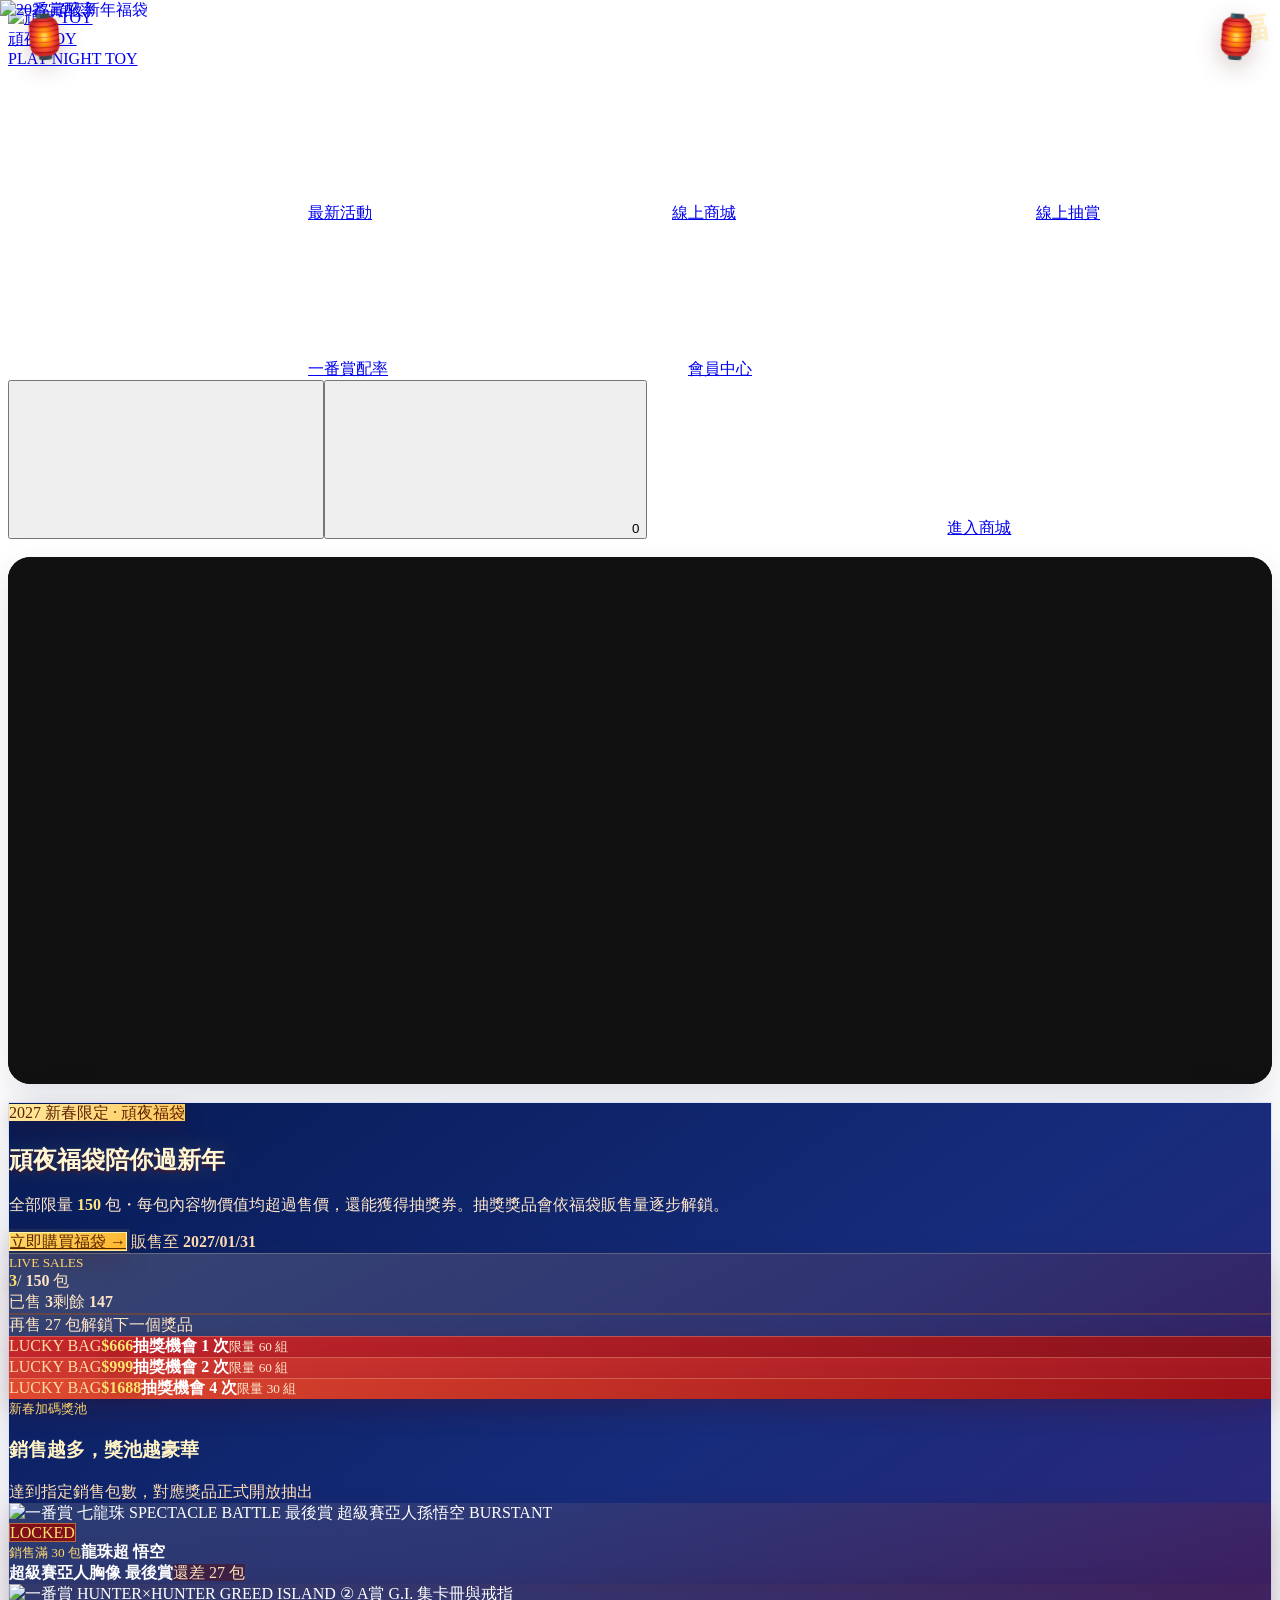
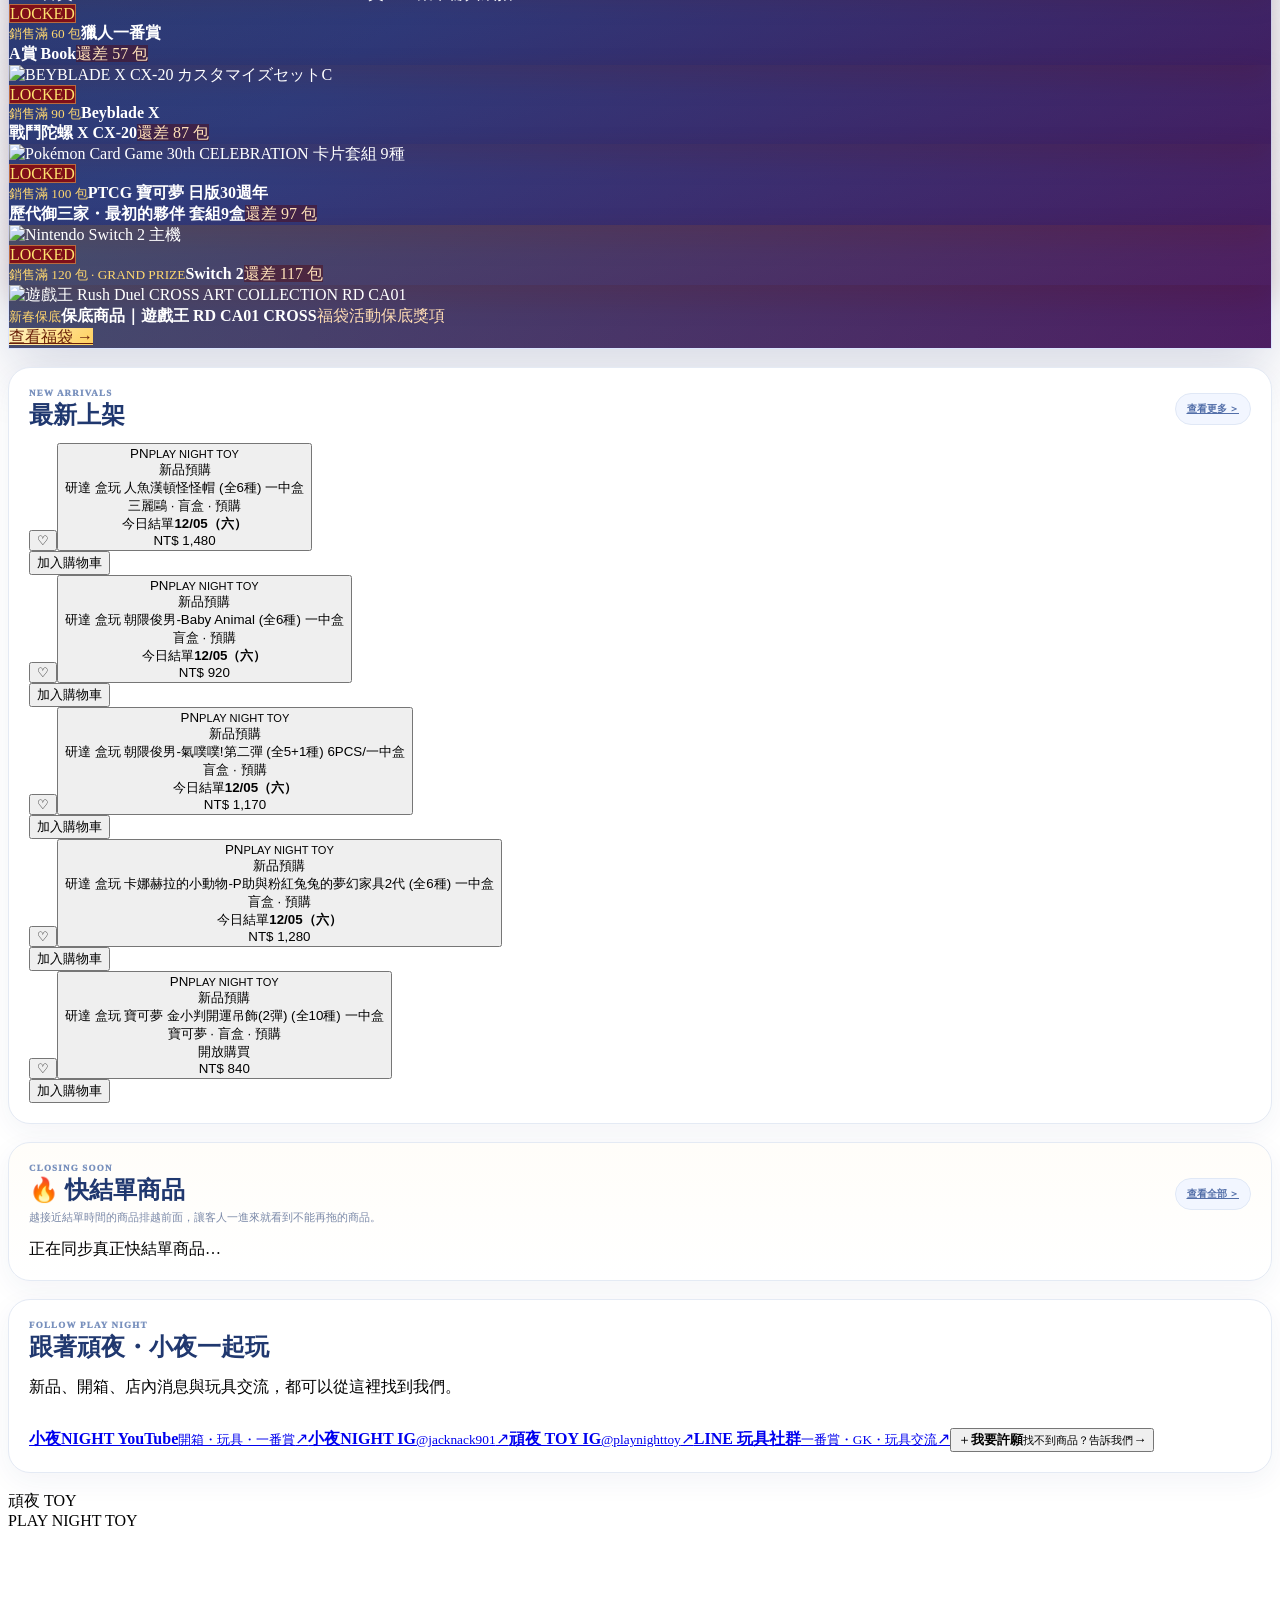
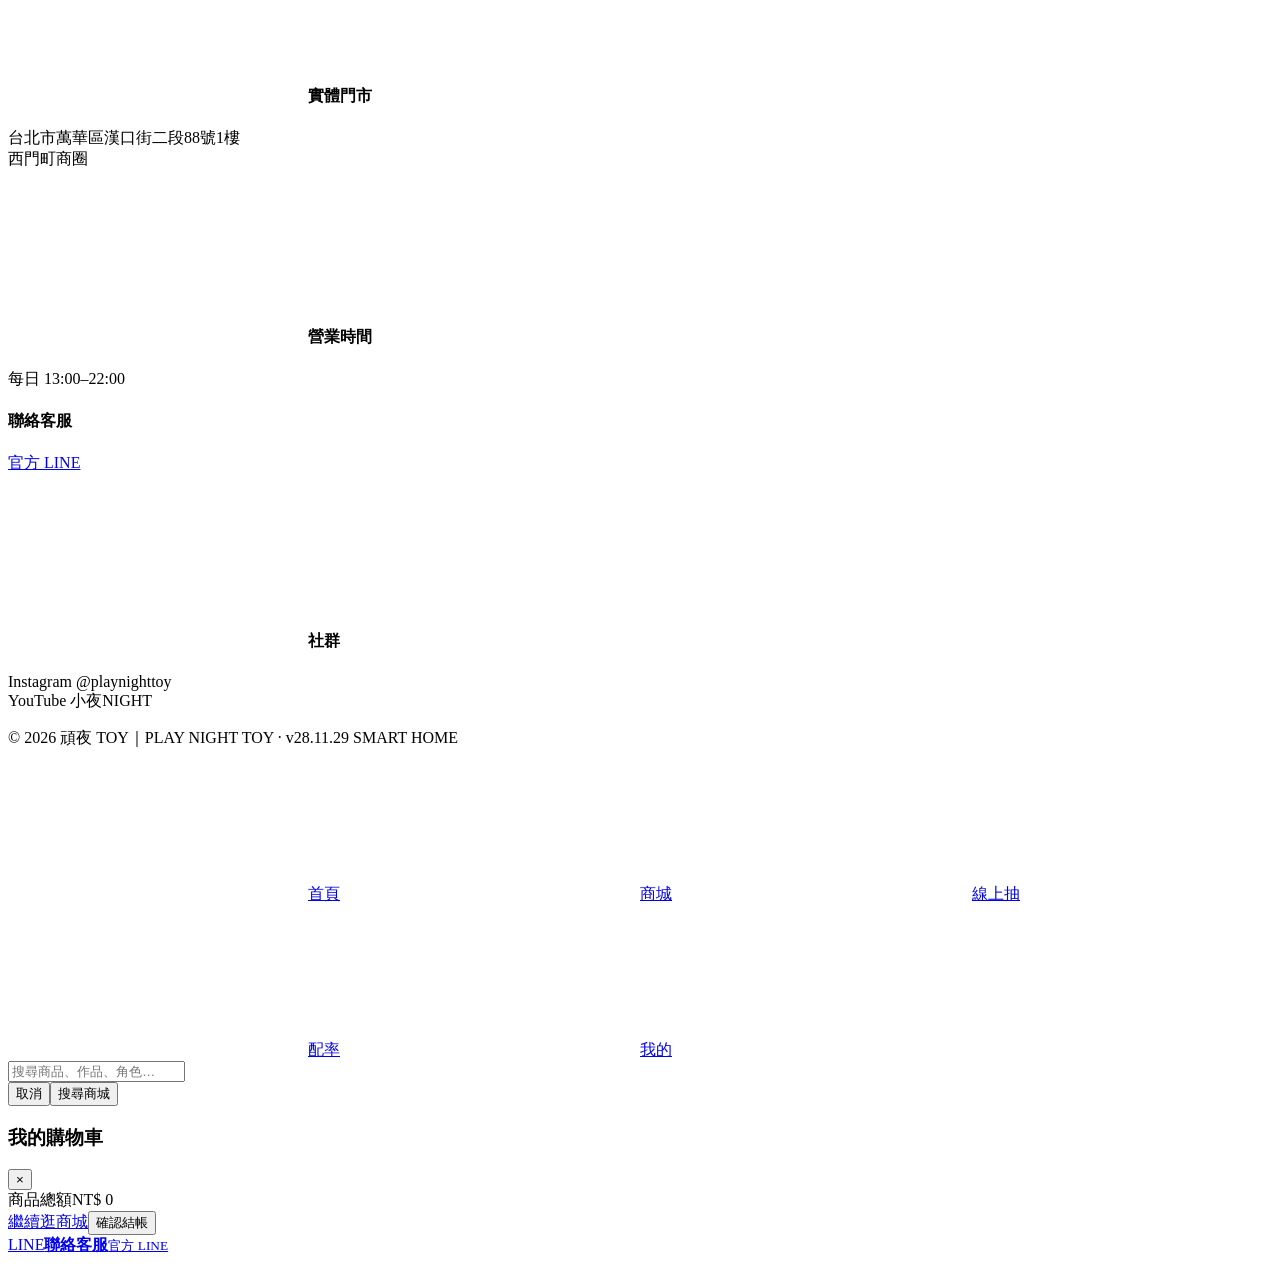
==== index.html @ 1f778ed6 "Bump fixed two-banner homepage runtime" ====
<!doctype html><html lang="zh-Hant"><head><meta charset="utf-8"><meta name="viewport" content="width=device-width,initial-scale=1,viewport-fit=cover"><meta name="theme-color" content="#f7faff"><title>頑夜 TOY｜官方網站</title><link rel="preconnect" href="https://script.google.com"><link rel="dns-prefetch" href="//script.google.com"><link rel="stylesheet" href="./style.css?v=2890"><link rel="stylesheet" href="./ui-v281114.css?v=281114"><link rel="stylesheet" href="./ui-home-group-v281211.css?v=281211"><link rel="stylesheet" href="./ui-group-fix-v281213.css?v=281213"><link rel="preconnect" href="https://drive.google.com" crossorigin><link rel="preconnect" href="https://i.ibb.co" crossorigin><style id="fresh-first-v281222">
body[data-page="home"]:not(.home-fresh-products-ready) #homeProducts,
body[data-page="home"]:not(.home-fresh-kuji-ready) #homeKujiGrid,
body[data-page="shop"]:not(.shop-fresh-ready) #shopGrid,
body[data-page="online"]:not(.online-fresh-ready) #onlineGrid,
body[data-page="online"]:not(.online-fresh-ready) #japanGrid{
  position:relative;min-height:180px!important;overflow:hidden!important;
}
body[data-page="home"]:not(.home-fresh-products-ready) #homeProducts>*,
body[data-page="home"]:not(.home-fresh-kuji-ready) #homeKujiGrid>*,
body[data-page="shop"]:not(.shop-fresh-ready) #shopGrid>*,
body[data-page="online"]:not(.online-fresh-ready) #onlineGrid>*,
body[data-page="online"]:not(.online-fresh-ready) #japanGrid>*{visibility:hidden!important}
body[data-page="home"]:not(.home-fresh-products-ready) #homeProducts::after,
body[data-page="home"]:not(.home-fresh-kuji-ready) #homeKujiGrid::after,
body[data-page="shop"]:not(.shop-fresh-ready) #shopGrid::after,
body[data-page="online"]:not(.online-fresh-ready) #onlineGrid::after,
body[data-page="online"]:not(.online-fresh-ready) #japanGrid::after{
  content:"正在同步最新資料…";position:absolute;inset:0;display:flex;align-items:center;justify-content:center;
  border:1px dashed #d9e2ec;border-radius:16px;background:linear-gradient(110deg,#f8fafc 20%,#eef3f8 40%,#f8fafc 60%);
  background-size:220% 100%;animation:freshPulse281222 1.1s linear infinite;color:#64748b;font-size:13px;font-weight:900;visibility:visible!important
}
@keyframes freshPulse281222{to{background-position:-220% 0}}
</style><style id="home-preview-v281129">

.home-preview-v281129 main>.container{display:flex;flex-direction:column;gap:18px}
.home-preview-v281129 main>.container>section{margin:0!important}
.home-preview-v281129 #homeBannerShell{margin-top:14px!important}
.home-preview-v281129 .home-new-section,
.home-preview-v281129 .home-closing-preview,
.home-preview-v281129 .home-kuji-section,
.home-preview-v281129 .home-group-section,
.home-preview-v281129 .home-events-section,
.home-preview-v281129 .home-picks-section,
.home-preview-v281129 .home-community-section{
  border:1px solid #e4eaf4!important;
  border-radius:22px!important;
  background:#fff!important;
  padding:20px!important;
  box-shadow:0 8px 28px rgba(41,61,105,.055)!important;
  overflow:hidden;
}
.home-preview-v281129 .section-head,
.home-preview-v281129 .home-group-head{
  display:flex!important;align-items:flex-end!important;justify-content:space-between!important;gap:14px!important;
  margin:0 0 14px!important;padding:0!important;
}
.home-preview-v281129 .section-head small,
.home-preview-v281129 .home-group-head small,
.home-preview-v281129 .preview-kicker{
  display:block;font-size:9px!important;letter-spacing:1.2px;font-weight:950;color:#7890bd;margin-bottom:3px
}
.home-preview-v281129 .section-head h2,
.home-preview-v281129 .home-group-head h2,
.home-preview-v281129 .preview-title{
  margin:0!important;font-size:24px!important;line-height:1.18!important;color:#20386f!important;font-weight:1000!important
}
.home-preview-v281129 .section-link,
.home-preview-v281129 .home-group-more{
  flex:0 0 auto;align-self:center;margin:0!important;font-size:10px!important;font-weight:950!important;
  color:#536fa9!important;background:#f2f6ff!important;border:1px solid #e0e8f6!important;border-radius:999px!important;padding:8px 11px!important
}
.preview-section-sub{margin:5px 0 0;color:#7b89a8;font-size:11px}
.home-preview-v281129 .home-closing-preview{background:linear-gradient(180deg,#fffdf9,#fff)!important}
.home-preview-v281129 .home-closing-preview .product-close.today,
.home-preview-v281129 .home-closing-preview .product-close.urgent{background:#fff0ed;color:#c34b3f}

/* 原本左右不一致的三個區塊改成同一種：標題在上、內容在下 */
.home-preview-v281129 .home-kuji-section .two-col,
.home-preview-v281129 .home-events-section .two-col,
.home-preview-v281129 .home-picks-section .two-col{display:block!important}
.home-preview-v281129 .home-kuji-section .side-panel,
.home-preview-v281129 .home-events-section .side-panel,
.home-preview-v281129 .home-picks-section .side-panel{
  min-height:0!important;width:auto!important;padding:0 0 14px!important;margin:0!important;background:transparent!important;border:0!important;border-radius:0!important;box-shadow:none!important
}
.home-preview-v281129 .home-kuji-section .side-panel>div,
.home-preview-v281129 .home-events-section .side-panel>div,
.home-preview-v281129 .home-picks-section .side-panel>div{
  display:flex!important;align-items:center!important;justify-content:space-between!important;gap:12px!important
}
.home-preview-v281129 .home-kuji-section .side-panel h3,
.home-preview-v281129 .home-events-section .side-panel h3,
.home-preview-v281129 .home-picks-section .side-panel h3{
  margin:0!important;font-size:24px!important;color:#20386f!important;font-weight:1000!important
}
.home-preview-v281129 .home-kuji-section .side-panel .btn,
.home-preview-v281129 .home-events-section .side-panel .btn{
  min-height:auto!important;padding:8px 11px!important;border-radius:999px!important;font-size:10px!important
}

/* 格線與卡片高度一致 */
.home-preview-v281129 #homeProducts,
.home-preview-v281129 #homeClosingPreviewGrid{grid-template-columns:repeat(5,minmax(0,1fr))!important;gap:12px!important}
.home-preview-v281129 #homeKujiGrid{grid-template-columns:repeat(2,minmax(0,1fr))!important;gap:12px!important}
.home-preview-v281129 #homeEvents{grid-template-columns:repeat(2,minmax(0,1fr))!important;gap:12px!important}
.home-preview-v281129 #homePicks{grid-template-columns:repeat(3,minmax(0,1fr))!important;gap:12px!important}
.home-preview-v281129 .product-card,
.home-preview-v281129 .draw-card,
.home-preview-v281129 .activity-card,
.home-preview-v281129 .pick-card,
.home-preview-v281129 .group-kuji-card{height:100%}
.home-preview-v281129 .activity-card.featured{grid-column:auto!important;display:block!important}
.home-preview-v281129 .activity-card.featured .activity-media{min-height:0!important;aspect-ratio:16/10!important}


/* 線上抽賞 / 集單抽：同一套首頁卡片版型 */
.home-preview-v281129 #homeKujiGrid,
.home-preview-v281129 #homeGroupGrid{
  display:grid!important;
  grid-template-columns:repeat(2,minmax(0,1fr))!important;
  gap:12px!important;
}
.home-preview-v281129 .home-draw-card,
.home-preview-v281129 .home-group-card{
  display:flex!important;
  flex-direction:column!important;
  height:100%!important;
  overflow:hidden!important;
  border:1px solid #dfe6f3!important;
  border-radius:20px!important;
  background:#fff!important;
  box-shadow:0 7px 20px rgba(52,76,137,.07)!important;
}
.home-preview-v281129 .home-draw-card .draw-card-media,
.home-preview-v281129 .home-group-card .home-group-media{
  position:relative!important;
  aspect-ratio:4/3!important;
  width:100%!important;
  height:auto!important;
  background:#f5f7fc!important;
  display:flex!important;
  align-items:center!important;
  justify-content:center!important;
  padding:12px!important;
  overflow:hidden!important;
}
.home-preview-v281129 .home-draw-card .draw-card-media img,
.home-preview-v281129 .home-group-card .home-group-media img{
  width:100%!important;
  height:100%!important;
  object-fit:contain!important;
  object-position:center center!important;
  margin:auto!important;
}
.home-preview-v281129 .home-draw-card .draw-card-body,
.home-preview-v281129 .home-group-card .home-group-body{
  display:flex!important;
  flex-direction:column!important;
  gap:8px!important;
  padding:15px!important;
  flex:1!important;
}
.home-preview-v281129 .home-draw-card h3,
.home-preview-v281129 .home-group-card h3{
  margin:0!important;
  min-height:46px!important;
  font-size:16px!important;
  line-height:1.4!important;
  color:#1f2937!important;
  display:-webkit-box!important;
  -webkit-line-clamp:2!important;
  -webkit-box-orient:vertical!important;
  overflow:hidden!important;
}
.home-preview-v281129 .home-draw-card .draw-price,
.home-preview-v281129 .home-group-card .home-group-price{
  margin:0!important;
  font-size:20px!important;
  font-weight:1000!important;
  color:#6847a6!important;
}
.home-preview-v281129 .home-draw-card .draw-metrics,
.home-preview-v281129 .home-group-card .home-group-metrics{
  display:grid!important;
  grid-template-columns:repeat(3,1fr)!important;
  gap:7px!important;
}
.home-preview-v281129 .home-draw-card .draw-metrics>div,
.home-preview-v281129 .home-group-card .home-group-metrics>div{
  background:#f7f9fd!important;
  border-radius:12px!important;
  padding:9px!important;
  text-align:center!important;
}
.home-preview-v281129 .home-draw-card .draw-metrics small,
.home-preview-v281129 .home-group-card .home-group-metrics small{
  display:block!important;
  color:#8290ae!important;
  font-size:9px!important;
  font-weight:850!important;
}
.home-preview-v281129 .home-draw-card .draw-metrics strong,
.home-preview-v281129 .home-group-card .home-group-metrics strong{
  display:inline-block!important;
  margin:2px!important;
  font-size:19px!important;
  color:#263f7b!important;
}
.home-preview-v281129 .home-draw-card .draw-progress,
.home-preview-v281129 .home-group-card .home-group-progress{
  height:8px!important;
  border-radius:999px!important;
  background:#ecf1fa!important;
  overflow:hidden!important;
  margin:4px 0!important;
}
.home-preview-v281129 .home-draw-card .draw-progress i,
.home-preview-v281129 .home-group-card .home-group-progress i{
  display:block!important;
  height:100%!important;
  border-radius:inherit!important;
  background:linear-gradient(90deg,#5d82e5,#a089e8)!important;
}
.home-preview-v281129 .home-group-card .home-group-meta{
  min-height:16px!important;
  color:#7b89aa!important;
  font-size:9px!important;
}
.home-preview-v281129 .home-draw-card .draw-cta,
.home-preview-v281129 .home-group-card .home-group-cta{
  display:flex!important;
  align-items:center!important;
  justify-content:center!important;
  width:100%!important;
  min-height:43px!important;
  margin-top:auto!important;
  border:0!important;
  border-radius:11px!important;
  background:#f0f4ff!important;
  color:#304f98!important;
  text-decoration:none!important;
  font-size:11px!important;
  font-weight:1000!important;
}
.home-preview-v281129 .home-group-card .home-group-badge,
.home-preview-v281129 .home-draw-card .draw-status{
  position:absolute!important;
  left:12px!important;
  top:12px!important;
  border-radius:999px!important;
  padding:6px 10px!important;
  font-size:10px!important;
  font-weight:950!important;
}
.home-preview-v281129 .home-group-card .home-group-badge{
  background:#e9f8ef!important;
  color:#278254!important;
}


/* v28.11.29.5｜線上抽賞與集單抽卡片尺寸完全一致 */
.home-preview-v281129 .home-draw-card,
.home-preview-v281129 .home-group-card{
  min-height:560px!important;
  height:560px!important;
}
.home-preview-v281129 .home-draw-card .draw-card-media,
.home-preview-v281129 .home-group-card .home-group-media{
  flex:0 0 250px!important;
  height:250px!important;
  min-height:250px!important;
  max-height:250px!important;
  aspect-ratio:auto!important;
}
.home-preview-v281129 .home-draw-card .draw-card-body,
.home-preview-v281129 .home-group-card .home-group-body{
  flex:1 1 auto!important;
  min-height:310px!important;
  height:310px!important;
  box-sizing:border-box!important;
}
.home-preview-v281129 .home-draw-card h3,
.home-preview-v281129 .home-group-card h3{
  min-height:45px!important;
  max-height:45px!important;
}
.home-preview-v281129 .home-draw-card .draw-price,
.home-preview-v281129 .home-group-card .home-group-price{
  min-height:30px!important;
  display:flex!important;
  align-items:center!important;
}
.home-preview-v281129 .home-draw-card .draw-metrics,
.home-preview-v281129 .home-group-card .home-group-metrics{
  min-height:66px!important;
}
.home-preview-v281129 .home-draw-card .draw-progress,
.home-preview-v281129 .home-group-card .home-group-progress{
  flex:0 0 8px!important;
}
.home-preview-v281129 .home-draw-card .draw-cta,
.home-preview-v281129 .home-group-card .home-group-cta{
  flex:0 0 43px!important;
  min-height:43px!important;
  height:43px!important;
}
@media(max-width:620px){
  .home-preview-v281129 .home-draw-card,
  .home-preview-v281129 .home-group-card{
    min-height:520px!important;
    height:520px!important;
  }
  .home-preview-v281129 .home-draw-card .draw-card-media,
  .home-preview-v281129 .home-group-card .home-group-media{
    flex-basis:220px!important;
    height:220px!important;
    min-height:220px!important;
    max-height:220px!important;
  }
  .home-preview-v281129 .home-draw-card .draw-card-body,
  .home-preview-v281129 .home-group-card .home-group-body{
    min-height:300px!important;
    height:300px!important;
  }
}


/* v28.11.29.6｜手機版首頁預覽完整優化 */
@media(max-width:620px){
  .home-preview-v281129{overflow-x:hidden}
  .home-preview-v281129 main{overflow:hidden}
  .home-preview-v281129 main>.container{
    width:100%!important;
    max-width:none!important;
    padding-left:10px!important;
    padding-right:10px!important;
    box-sizing:border-box!important;
  }
  .home-preview-v281129 #homeBannerShell{
    margin-left:0!important;
    margin-right:0!important;
    border-radius:16px!important;
    overflow:hidden!important;
  }
  .home-preview-v281129 .home-new-section,
  .home-preview-v281129 .home-closing-preview,
  .home-preview-v281129 .home-kuji-section,
  .home-preview-v281129 .home-group-section,
  .home-preview-v281129 .home-community-section{
    width:100%!important;
    margin-left:0!important;
    margin-right:0!important;
    padding:12px!important;
    box-sizing:border-box!important;
    border-radius:16px!important;
  }
  .home-preview-v281129 .section-head{
    gap:8px!important;
    margin-bottom:10px!important;
  }
  .home-preview-v281129 .section-head>div{min-width:0}
  .home-preview-v281129 .section-head h2{
    font-size:19px!important;
    line-height:1.2!important;
  }
  .home-preview-v281129 .preview-section-sub{
    font-size:10px!important;
    line-height:1.45!important;
  }
  .home-preview-v281129 .section-link{
    white-space:nowrap!important;
    padding:7px 9px!important;
    font-size:9px!important;
  }

  /* 商品：手機固定兩欄，避免卡片過寬或文字擠壓 */
  .home-preview-v281129 #homeProducts,
  .home-preview-v281129 #homeClosingPreviewGrid{
    grid-template-columns:repeat(2,minmax(0,1fr))!important;
    gap:8px!important;
  }
  .home-preview-v281129 .product-card{
    min-width:0!important;
    border-radius:14px!important;
  }
  .home-preview-v281129 .product-media{
    aspect-ratio:1/1!important;
    height:auto!important;
    padding:7px!important;
  }
  .home-preview-v281129 .product-body{padding:9px!important}
  .home-preview-v281129 .product-name{
    font-size:11px!important;
    line-height:1.4!important;
    min-height:31px!important;
    -webkit-line-clamp:2!important;
  }
  .home-preview-v281129 .product-meta{font-size:8px!important}
  .home-preview-v281129 .price{font-size:15px!important}
  .home-preview-v281129 .product-close{padding:5px 6px!important}
  .home-preview-v281129 .product-close-label{font-size:8px!important}

  /* 線上抽 / 集單抽：手機完全同尺寸、同結構 */
  .home-preview-v281129 #homeKujiGrid,
  .home-preview-v281129 #homeGroupGrid{
    grid-template-columns:1fr!important;
    gap:10px!important;
  }
  .home-preview-v281129 .home-draw-card,
  .home-preview-v281129 .home-group-card{
    width:100%!important;
    height:auto!important;
    min-height:0!important;
    border-radius:16px!important;
  }
  .home-preview-v281129 .home-draw-card .draw-card-media,
  .home-preview-v281129 .home-group-card .home-group-media{
    flex:0 0 auto!important;
    width:100%!important;
    height:auto!important;
    min-height:0!important;
    max-height:none!important;
    aspect-ratio:16/10!important;
    padding:10px!important;
  }
  .home-preview-v281129 .home-draw-card .draw-card-body,
  .home-preview-v281129 .home-group-card .home-group-body{
    height:auto!important;
    min-height:0!important;
    padding:12px!important;
    gap:7px!important;
  }
  .home-preview-v281129 .home-draw-card h3,
  .home-preview-v281129 .home-group-card h3{
    min-height:39px!important;
    max-height:39px!important;
    font-size:14px!important;
    line-height:1.4!important;
  }
  .home-preview-v281129 .home-draw-card .draw-price,
  .home-preview-v281129 .home-group-card .home-group-price{
    min-height:26px!important;
    font-size:18px!important;
  }
  .home-preview-v281129 .home-draw-card .draw-metrics,
  .home-preview-v281129 .home-group-card .home-group-metrics{
    min-height:58px!important;
    gap:5px!important;
  }
  .home-preview-v281129 .home-draw-card .draw-metrics>div,
  .home-preview-v281129 .home-group-card .home-group-metrics>div{
    padding:7px 4px!important;
  }
  .home-preview-v281129 .home-draw-card .draw-metrics strong,
  .home-preview-v281129 .home-group-card .home-group-metrics strong{
    font-size:16px!important;
  }
  .home-preview-v281129 .home-draw-card .draw-cta,
  .home-preview-v281129 .home-group-card .home-group-cta{
    height:40px!important;
    min-height:40px!important;
    flex-basis:40px!important;
  }

  /* 福袋區避免手機左右切掉 */
  .home-preview-v281129 #fukubukuro2027 .fuku-shell,
  .home-preview-v281129 #fukubukuro2027 .fuku-grid,
  .home-preview-v281129 #fukubukuro2027 .fuku-stage{
    max-width:100%!important;
    width:100%!important;
    box-sizing:border-box!important;
  }

  /* 社群手機單欄，避免按鈕擠成兩排 */
  .home-preview-v281129 .home-community-grid{
    grid-template-columns:1fr!important;
    gap:8px!important;
  }
  .home-preview-v281129 .community-card{
    min-height:64px!important;
    padding:10px 12px!important;
    border-radius:14px!important;
  }
}




/* v28.11.29.9｜線上抽手機卡片直接使用集單抽原生版型 */
@media(max-width:620px){
  .home-preview-v281129 #homeKujiGrid,
  .home-preview-v281129 #homeGroupGrid{
    grid-template-columns:1fr!important;
    gap:9px!important;
  }
  .home-preview-v281129 #homeKujiGrid .home-group-card{width:100%!important}
  .home-preview-v281129 #homeKujiGrid .home-group-badge.online-open{background:#278254!important}
  .home-preview-v281129 #homeKujiGrid .home-group-badge.online-closed{background:#8b6d7b!important}
}


/* v28.11.29.10｜線上抽賞可視卡片直接使用集單抽原生版型 */
.home-preview-v281129 #homeOnlineGroupGrid{
  display:grid!important;
  grid-template-columns:repeat(2,minmax(0,1fr))!important;
  gap:12px!important;
}
@media(max-width:900px){
  .home-preview-v281129 #homeOnlineGroupGrid{grid-template-columns:repeat(2,minmax(0,1fr))!important}
}
@media(max-width:620px){
  .home-preview-v281129 #homeOnlineGroupGrid,
  .home-preview-v281129 #homeGroupGrid{
    grid-template-columns:1fr!important;
    gap:9px!important;
  }
  .home-preview-v281129 #homeOnlineGroupGrid .home-group-card,
  .home-preview-v281129 #homeGroupGrid .home-group-card{
    display:flex!important;
    flex-direction:column!important;
    width:100%!important;
    height:auto!important;
    min-height:0!important;
  }
  .home-preview-v281129 #homeOnlineGroupGrid .home-group-media,
  .home-preview-v281129 #homeGroupGrid .home-group-media{
    aspect-ratio:1/1!important;
    width:100%!important;
    height:auto!important;
    min-height:0!important;
  }
}

/* 福袋保持最上方功能區，但寬度、圓角與其他區一致 */
.home-preview-v281129 #fukubukuro2027{order:initial}
.home-preview-v281129 #fukubukuro2027 .fuku-shell{margin:0!important}

/* 社群也對齊同一內容寬度 */
.home-preview-v281129 .home-community-section .section-head{margin-bottom:14px!important}

@media(max-width:980px){
 .home-preview-v281129 #homeProducts,.home-preview-v281129 #homeClosingPreviewGrid{grid-template-columns:repeat(3,minmax(0,1fr))!important}
 .home-preview-v281129 #homeKujiGrid,.home-preview-v281129 #homeEvents{grid-template-columns:repeat(2,minmax(0,1fr))!important}
}
@media(max-width:620px){
 .home-preview-note{font-size:10px;padding:7px 10px}
 .home-preview-v281129 main>.container{gap:12px}
 .home-preview-v281129 .home-new-section,
 .home-preview-v281129 .home-closing-preview,
 .home-preview-v281129 .home-kuji-section,
 .home-preview-v281129 .home-group-section,
 .home-preview-v281129 .home-events-section,
 .home-preview-v281129 .home-picks-section,
 .home-preview-v281129 .home-community-section{padding:14px!important;border-radius:18px!important}
 .home-preview-v281129 .section-head,.home-preview-v281129 .home-group-head{align-items:center!important}
 .home-preview-v281129 .section-head h2,.home-preview-v281129 .home-group-head h2,.home-preview-v281129 .home-kuji-section .side-panel h3,.home-preview-v281129 .home-events-section .side-panel h3,.home-preview-v281129 .home-picks-section .side-panel h3{font-size:20px!important}
 .home-preview-v281129 #homeProducts,.home-preview-v281129 #homeClosingPreviewGrid{grid-template-columns:repeat(2,minmax(0,1fr))!important;gap:9px!important}
 .home-preview-v281129 #homeKujiGrid,.home-preview-v281129 #homeGroupGrid,.home-preview-v281129 #homeEvents,.home-preview-v281129 #homePicks{grid-template-columns:1fr!important;gap:10px!important}
 .home-preview-v281129 .home-kuji-section .side-panel>div,.home-preview-v281129 .home-events-section .side-panel>div,.home-preview-v281129 .home-picks-section .side-panel>div{align-items:center!important}
}

/* v28.11.29｜恢復福袋原始活動背景 */
.home-preview-v281129 #fukubukuro2027.fuku-event{
  background:linear-gradient(145deg,#071b55 0%,#152c7b 46%,#3f247b 100%)!important;
  border:1px solid #dbe4ff!important;
  box-shadow:0 22px 58px rgba(28,47,105,.18)!important;
  color:#fff!important;
}
</style><style>
/* v28.11.29｜福袋新春紅金版 */
#fukubukuro2027.fuku-event{
  background:
    radial-gradient(circle at 18% 12%,rgba(255,220,120,.22),transparent 24%),
    radial-gradient(circle at 84% 18%,rgba(255,190,90,.18),transparent 22%),
    linear-gradient(135deg,#8f0f18 0%,#b91f24 42%,#7a1023 100%)!important;
  border:1px solid rgba(255,215,115,.72)!important;
  box-shadow:0 24px 64px rgba(120,20,25,.24),inset 0 1px 0 rgba(255,244,205,.18)!important;
  color:#fff8e7!important;
}
#fukubukuro2027.fuku-event:before,
#fukubukuro2027.fuku-event:after{
  position:absolute;z-index:1;pointer-events:none;filter:drop-shadow(0 8px 12px rgba(70,0,0,.22));
}
#fukubukuro2027.fuku-event:before{content:"🏮";left:18px;top:12px;font-size:42px;transform:rotate(-4deg)}
#fukubukuro2027.fuku-event:after{content:"🏮";right:18px;top:12px;font-size:42px;transform:rotate(4deg)}
#fukubukuro2027 .fuku-sky{
  background:
    radial-gradient(circle at 50% -20%,rgba(255,239,174,.22),transparent 42%),
    repeating-radial-gradient(circle at 0 100%,transparent 0 28px,rgba(255,213,104,.07) 29px 31px,transparent 32px 56px),
    linear-gradient(180deg,rgba(255,255,255,.03),rgba(80,0,10,.12))!important;
}
#fukubukuro2027 .fuku-sky:after{
  background-image:radial-gradient(circle,rgba(255,226,137,.72) 0 1px,transparent 1.5px)!important;
  background-size:34px 34px!important;opacity:.28!important;
}
#fukubukuro2027 .fuku-eyebrow{
  color:#5e2200!important;background:linear-gradient(135deg,#ffeaa1,#ffc95c)!important;
  border-color:rgba(255,241,190,.9)!important;box-shadow:0 8px 20px rgba(86,17,0,.2)!important;
}
#fukubukuro2027 .fuku-head h2{color:#fff6d2!important;text-shadow:0 3px 0 rgba(91,14,15,.42),0 0 26px rgba(255,211,90,.2)!important}
#fukubukuro2027 .fuku-head p{color:#ffe7cb!important}
#fukubukuro2027 .fuku-head p b{color:#ffe680!important}
#fukubukuro2027 .fuku-buy-btn{
  background:linear-gradient(135deg,#ffd968,#ffb62e)!important;color:#5a2500!important;
  border:1px solid rgba(255,242,181,.92)!important;box-shadow:0 10px 26px rgba(76,10,0,.22),0 0 0 3px rgba(255,220,110,.08)!important;
}
#fukubukuro2027 .fuku-deadline{color:#ffdcb0!important}
#fukubukuro2027 .fuku-sale-card{
  background:linear-gradient(150deg,rgba(255,245,213,.18),rgba(114,7,17,.2))!important;
  border-color:rgba(255,218,119,.44)!important;
  box-shadow:inset 0 1px 0 rgba(255,244,199,.22),0 14px 30px rgba(88,8,10,.18)!important;
}
#fukubukuro2027 .fuku-sale-card>small,#fukubukuro2027 .fuku-unlock-head small,#fukubukuro2027 .fuku-guarantee small{color:#ffd56d!important}
#fukubukuro2027 .fuku-sale-main strong{color:#ffe16f!important;text-shadow:0 2px 12px rgba(87,15,0,.35)!important}
#fukubukuro2027 .fuku-sale-main span,#fukubukuro2027 .fuku-sale-sub,#fukubukuro2027 .fuku-next{color:#ffe4c2!important}
#fukubukuro2027 .fuku-progress{background:rgba(75,8,11,.5)!important;border:1px solid rgba(255,219,121,.18)!important}
#fukubukuro2027 .fuku-progress i{background:linear-gradient(90deg,#ffe068,#ffbd38,#ff7b3d)!important;box-shadow:0 0 18px rgba(255,199,73,.48)!important}
#fukubukuro2027 .fuku-tier{
  border-color:rgba(255,222,132,.58)!important;box-shadow:inset 0 1px 0 rgba(255,246,205,.24),0 12px 26px rgba(91,8,12,.22)!important;
}
#fukubukuro2027 .fuku-tier.blue{background:linear-gradient(145deg,#c7272d,#8b121c)!important}
#fukubukuro2027 .fuku-tier.purple{background:linear-gradient(145deg,#d43b32,#a31721)!important}
#fukubukuro2027 .fuku-tier.red{background:linear-gradient(145deg,#e04a31,#9d1118)!important}
#fukubukuro2027 .fuku-tier:after{
  content:"福";position:absolute;right:12px;top:9px;font-size:30px;font-weight:1000;color:rgba(255,224,128,.17);font-family:serif;transform:rotate(-8deg)
}
#fukubukuro2027 .fuku-tier span{color:#ffdca0!important}
#fukubukuro2027 .fuku-tier strong{color:#ffe36f!important;text-shadow:0 2px 10px rgba(78,10,0,.28)!important}
#fukubukuro2027 .fuku-tier small{color:#ffe8cc!important}
#fukubukuro2027 .fuku-unlock-head h3{color:#fff2c4!important}
#fukubukuro2027 .fuku-unlock-head>span{color:#ffdcb4!important}
#fukubukuro2027 .fuku-prize-card{
  border-color:rgba(255,215,111,.42)!important;background:linear-gradient(165deg,rgba(255,241,195,.12),rgba(105,7,16,.24))!important;
  box-shadow:0 12px 30px rgba(76,7,10,.2)!important;
}
#fukubukuro2027 .fuku-prize-card.grand{background:linear-gradient(160deg,rgba(255,204,67,.22),rgba(127,13,20,.25))!important}
#fukubukuro2027 .fuku-door{background:linear-gradient(155deg,#b01824,#6f0d20)!important;border-color:rgba(255,222,119,.55)!important}
#fukubukuro2027 .fuku-door-label{background:#7f0f18!important;color:#ffe26f!important;border:1px solid rgba(255,219,112,.45)!important}
#fukubukuro2027 .fuku-prize-copy small{color:#ffd86f!important}
#fukubukuro2027 .fuku-prize-copy span{background:rgba(82,8,14,.45)!important;color:#ffe1b9!important}
#fukubukuro2027 .fuku-guarantee{
  border-color:rgba(255,219,105,.5)!important;background:linear-gradient(100deg,rgba(255,198,56,.2),rgba(121,12,20,.24))!important;
}
#fukubukuro2027 .fuku-guarantee span{color:#ffdcb3!important}
#fukubukuro2027 .fuku-guarantee>a{background:linear-gradient(135deg,#fff3c1,#ffd05f)!important;color:#69200a!important}
@media(max-width:680px){
  #fukubukuro2027.fuku-event:before,#fukubukuro2027.fuku-event:after{font-size:30px;top:8px}
  #fukubukuro2027.fuku-event:before{left:8px}#fukubukuro2027.fuku-event:after{right:8px}
}
</style>
<style id="home-banner-final-v281129">
/* 首頁廣告最終版：1920x800 原圖直接全幅顯示 */
body[data-page="home"] #homeBannerShell{
  width:min(100%,1200px)!important;
  margin:18px auto 0!important;
  padding:0!important;
  border-radius:24px!important;
  overflow:hidden!important;
  background:#111827!important;
  box-shadow:0 16px 42px rgba(31,43,78,.14)!important;
}
body[data-page="home"] #homeBannerShell .home-banner-viewport,
body[data-page="home"] #homeBannerShell .home-banner-track{
  width:100%!important;
  height:auto!important;
  min-height:0!important;
  aspect-ratio:12/5!important;
  border-radius:24px!important;
  overflow:hidden!important;
  background:#111827!important;
  box-shadow:none!important;
}
body[data-page="home"] #homeBannerShell .home-banner-slide{
  position:absolute!important;
  inset:0!important;
  width:100%!important;
  height:100%!important;
  padding:0!important;
  margin:0!important;
  display:block!important;
  overflow:hidden!important;
}
body[data-page="home"] #homeBannerShell .home-banner-backdrop,
body[data-page="home"] #homeBannerShell .home-banner-shade,
body[data-page="home"] #homeBannerShell .home-banner-copy,
body[data-page="home"] #homeBannerShell .home-banner-art:before{
  display:none!important;
}
body[data-page="home"] #homeBannerShell .home-banner-art,
body[data-page="home"] #homeBannerShell .home-banner-art picture{
  position:absolute!important;
  inset:0!important;
  width:100%!important;
  height:100%!important;
  padding:0!important;
  margin:0!important;
  display:block!important;
}
body[data-page="home"] #homeBannerShell .home-banner-art img{
  display:block!important;
  width:100%!important;
  height:100%!important;
  max-width:none!important;
  max-height:none!important;
  object-fit:cover!important;
  object-position:center center!important;
  border-radius:0!important;
  filter:contrast(1.055) saturate(1.02)!important;
  image-rendering:-webkit-optimize-contrast;
  transform:none!important;
}
body[data-page="home"] #homeBannerShell .home-banner-arrow,
body[data-page="home"] #homeBannerShell .home-banner-dots,
body[data-page="home"] #homeBannerShell .home-banner-progress{
  display:none!important;
}
@media(max-width:820px){
  body[data-page="home"] #homeBannerShell{
    width:100%!important;
    margin-top:8px!important;
    border-radius:16px!important;
  }
  body[data-page="home"] #homeBannerShell .home-banner-viewport,
  body[data-page="home"] #homeBannerShell .home-banner-track{
    aspect-ratio:12/5!important;
    border-radius:16px!important;
  }
  body[data-page="home"] #homeBannerShell .home-banner-art img{
    object-fit:cover!important;
    object-position:center center!important;
  }
}
</style>
<style id="home-closing-mobile-limit-v281129">
@media(max-width:620px){
  body[data-page="home"] #homeClosingPreviewGrid .product-card:nth-child(n+5){
    display:none!important;
  }
}
</style>

<style id="home-banner-crisp-v281129">
/* 廣告輪播只顯示原圖：不模糊、不濾鏡、不變形、不二次縮圖 */
body[data-page="home"] #homeBannerShell{
  width:min(100%,1920px)!important;
  margin:18px auto 0!important;
  padding:0!important;
  border-radius:22px!important;
  overflow:hidden!important;
  background:#111!important;
  box-shadow:0 14px 34px rgba(31,43,78,.12)!important;
}
body[data-page="home"] #homeBannerShell .home-banner-viewport,
body[data-page="home"] #homeBannerShell .home-banner-track{
  width:100%!important;
  height:auto!important;
  min-height:0!important;
  aspect-ratio:12/5!important;
  border-radius:22px!important;
  overflow:hidden!important;
  background:#111!important;
  box-shadow:none!important;
}
body[data-page="home"] #homeBannerShell .home-banner-backdrop,
body[data-page="home"] #homeBannerShell .home-banner-shade,
body[data-page="home"] #homeBannerShell .home-banner-copy,
body[data-page="home"] #homeBannerShell .home-banner-art:before{
  display:none!important;
}
body[data-page="home"] #homeBannerShell .home-banner-art,
body[data-page="home"] #homeBannerShell .home-banner-art picture{
  position:absolute!important;
  inset:0!important;
  display:block!important;
  width:100%!important;
  height:100%!important;
  padding:0!important;
  margin:0!important;
}
body[data-page="home"] #homeBannerShell .home-banner-art img{
  display:block!important;
  width:100%!important;
  height:100%!important;
  max-width:none!important;
  max-height:none!important;
  object-fit:contain!important;
  object-position:center center!important;
  filter:none!important;
  transform:none!important;
  image-rendering:auto!important;
  border-radius:0!important;
}
body[data-page="home"] #homeBannerShell .home-banner-arrow,
body[data-page="home"] #homeBannerShell .home-banner-dots,
body[data-page="home"] #homeBannerShell .home-banner-progress{
  display:none!important;
}
@media(max-width:820px){
  body[data-page="home"] #homeBannerShell{width:100%!important;margin-top:8px!important;border-radius:15px!important}
  body[data-page="home"] #homeBannerShell .home-banner-viewport,
  body[data-page="home"] #homeBannerShell .home-banner-track{aspect-ratio:12/5!important;border-radius:15px!important}
}
</style></head><body data-page="home" class="home-preview-v281129"><header class="site-header"><div class="container inner"><a class="brand" href="./index.html"><img src="./assets/logo.png" class="logo-box" alt="頑夜 TOY"><div><div class="name">頑夜 TOY</div><div class="sub">PLAY NIGHT TOY</div></div></a><nav class="nav"><a class="" href="./activities.html"><svg class="ui-icon" aria-hidden="true"><use href="./assets/ui-icons.svg#event"></use></svg><span>最新活動</span></a><a class="" href="./shop.html"><svg class="ui-icon" aria-hidden="true"><use href="./assets/ui-icons.svg#shop"></use></svg><span>線上商城</span></a><a class="" href="./online.html"><svg class="ui-icon" aria-hidden="true"><use href="./assets/ui-icons.svg#draw"></use></svg><span>線上抽賞</span></a><a class="" href="./kuji.html"><svg class="ui-icon" aria-hidden="true"><use href="./assets/ui-icons.svg#rate"></use></svg><span>一番賞配率</span></a><a class="" href="./member.html"><svg class="ui-icon" aria-hidden="true"><use href="./assets/ui-icons.svg#user"></use></svg><span>會員中心</span></a></nav><div class="head-actions"><button class="icon-btn" data-open-search aria-label="搜尋"><svg class="ui-icon" aria-hidden="true"><use href="./assets/ui-icons.svg#search"></use></svg></button><button class="icon-btn" data-open-cart aria-label="購物車"><svg class="ui-icon" aria-hidden="true"><use href="./assets/ui-icons.svg#cart"></use></svg><span class="count-badge hidden" data-cart-count>0</span></button><a class="store-btn" href="./shop.html"><svg class="ui-icon" aria-hidden="true"><use href="./assets/ui-icons.svg#shop"></use></svg>進入商城</a></div></div></header><main><div class="container"><section id="homeBannerShell" class="home-banner-shell" aria-label="頑夜 TOY 活動與廣告輪播"><div class="home-banner-viewport"><div id="homeBannerTrack" class="home-banner-track"><article class="home-banner-slide is-pinned-announcement is-active" data-home-banner-slide="0" aria-hidden="false"><div class="home-banner-backdrop"><img loading="lazy" fetchpriority="low" src="https://r2.uploads.tw/2026/11/X9fPh2G6eN.webp" alt="" loading="eager" decoding="async"></div><div class="home-banner-shade"></div><div class="home-banner-copy"><span class="home-banner-kicker">公告</span><h1>2027 頑夜新年福袋</h1><p>2027 頑夜福袋陪你過新年・限量福袋現正開放</p><a class="home-banner-cta" href="https://myship.7-11.com.tw/general/detail/GM2611240143431" target="_blank" rel="noopener noreferrer">立即查看 <span>→</span></a></div><a class="home-banner-art" href="https://myship.7-11.com.tw/general/detail/GM2611240143431" target="_blank" rel="noopener noreferrer" aria-label="2027 頑夜新年福袋"><picture><source media="(max-width:620px)" srcset="https://r2.uploads.tw/2026/11/X9fPh2G6eN.webp"><img src="https://r2.uploads.tw/2026/11/X9fPh2G6eN.webp" alt="2027 頑夜新年福袋" loading="eager" decoding="async"></picture></a></article></div><button id="homeBannerPrev" class="home-banner-arrow prev" type="button" data-banner-prev aria-label="上一張">‹</button><button id="homeBannerNext" class="home-banner-arrow next" type="button" data-banner-next aria-label="下一張">›</button><div id="homeBannerDots" class="home-banner-dots hidden"></div><div id="homeBannerProgress" class="home-banner-progress"><i></i></div></div><script id="homeBannerBoot" type="application/json">{"items":[{"sort":1,"type":"公告","title":"2027 頑夜新年福袋","subtitle":"2027 頑夜福袋陪你過新年・限量福袋現正開放","buttonText":"立即查看","buttonUrl":"https://myship.7-11.com.tw/general/detail/GM2611240143431","desktopImage":"https://r2.uploads.tw/2026/11/X9fPh2G6eN.webp","mobileImage":"https://r2.uploads.tw/2026/11/X9fPh2G6eN.webp"},{"sort":2,"type":"一番賞","title":"一番賞配率","subtitle":"查看目前一番賞配率與最新套組","buttonText":"查看配率","buttonUrl":"./kuji.html","desktopImage":"https://i.meee.com.tw/08MmNBA.png","mobileImage":"https://i.meee.com.tw/08MmNBA.png"}]}</script></section>
<section id="fukubukuro2027" class="section fuku-event" data-total="150" data-sold="3" data-end="2027-01-31" data-url="https://myship.7-11.com.tw/general/detail/GM2611240143431" aria-labelledby="fukuTitle">
  <div class="fuku-sky"></div>
  <div class="fuku-head">
    <div class="fuku-head-copy">
      <span class="fuku-eyebrow">2027 新春限定 · 頑夜福袋</span>
      <h2 id="fukuTitle">頑夜福袋陪你過新年</h2>
      <p>全部限量 <b data-fuku-total>150</b> 包・每包內容物價值均超過售價，還能獲得抽獎券。抽獎獎品會依福袋販售量逐步解鎖。</p>
      <div class="fuku-actions">
        <a class="fuku-buy-btn" data-fuku-buy href="https://myship.7-11.com.tw/general/detail/GM2611240143431" target="_blank" rel="noopener noreferrer">立即購買福袋 <span>→</span></a>
        <span class="fuku-deadline">販售至 <b data-fuku-end>2027/01/31</b></span>
      </div>
    </div>
    <div class="fuku-sale-card">
      <small>LIVE SALES</small>
      <div class="fuku-sale-main"><strong data-fuku-sold>3</strong><span>/ <b data-fuku-total>150</b> 包</span></div>
      <div class="fuku-sale-sub"><span>已售 <b data-fuku-sold>3</b></span><span>剩餘 <b data-fuku-left>147</b></span></div>
      <div class="fuku-progress" data-fuku-progress role="progressbar" aria-label="福袋販售進度" aria-valuemin="0" aria-valuenow="3" aria-valuemax="150"><i></i></div>
      <div class="fuku-next" data-fuku-next>再售 27 包解鎖下一個獎品</div>
    </div>
  </div>

  <div class="fuku-tier-grid" aria-label="福袋方案">
    <article class="fuku-tier blue"><span>LUCKY BAG</span><strong>$666</strong><b>抽獎機會 1 次</b><small>限量 60 組</small></article>
    <article class="fuku-tier purple"><span>LUCKY BAG</span><strong>$999</strong><b>抽獎機會 2 次</b><small>限量 60 組</small></article>
    <article class="fuku-tier red"><span>LUCKY BAG</span><strong>$1688</strong><b>抽獎機會 4 次</b><small>限量 30 組</small></article>
  </div>

  <div class="fuku-unlock-head">
    <div><small>新春加碼獎池</small><h3>銷售越多，獎池越豪華</h3></div>
    <span>達到指定銷售包數，對應獎品正式開放抽出</span>
  </div>

  <div class="fuku-milestones">
    <article class="fuku-prize-card is-locked" data-fuku-milestone="30">
      <div class="fuku-prize-stage">
        <div class="fuku-art" data-fuku-art="goku"></div>
        <i class="fuku-door left"></i><i class="fuku-door right"></i>
        <span class="fuku-door-label" data-fuku-door-label>LOCKED</span>
      </div>
      <div class="fuku-prize-copy"><small>銷售滿 30 包</small><b>龍珠超 悟空<br>超級賽亞人胸像 最後賞</b><span data-fuku-state>還差 27 包</span></div>
    </article>
    <article class="fuku-prize-card is-locked" data-fuku-milestone="60">
      <div class="fuku-prize-stage">
        <div class="fuku-art" data-fuku-art="hunter"></div>
        <i class="fuku-door left"></i><i class="fuku-door right"></i>
        <span class="fuku-door-label" data-fuku-door-label>LOCKED</span>
      </div>
      <div class="fuku-prize-copy"><small>銷售滿 60 包</small><b>獵人一番賞<br>A賞 Book</b><span data-fuku-state>還差 57 包</span></div>
    </article>
    <article class="fuku-prize-card is-locked" data-fuku-milestone="90">
      <div class="fuku-prize-stage">
        <div class="fuku-art" data-fuku-art="beyblade"></div>
        <i class="fuku-door left"></i><i class="fuku-door right"></i>
        <span class="fuku-door-label" data-fuku-door-label>LOCKED</span>
      </div>
      <div class="fuku-prize-copy"><small>銷售滿 90 包</small><b>Beyblade X<br>戰鬥陀螺 X CX-20</b><span data-fuku-state>還差 87 包</span></div>
    </article>
    <article class="fuku-prize-card is-locked" data-fuku-milestone="100">
      <div class="fuku-prize-stage">
        <div class="fuku-art" data-fuku-art="pokemon"></div>
        <i class="fuku-door left"></i><i class="fuku-door right"></i>
        <span class="fuku-door-label" data-fuku-door-label>LOCKED</span>
      </div>
      <div class="fuku-prize-copy"><small>銷售滿 100 包</small><b>PTCG 寶可夢 日版30週年<br>歷代御三家・最初的夥伴 套組9盒</b><span data-fuku-state>還差 97 包</span></div>
    </article>
    <article class="fuku-prize-card grand is-locked" data-fuku-milestone="120">
      <div class="fuku-prize-stage">
        <div class="fuku-art" data-fuku-art="switch2"></div>
        <i class="fuku-door left"></i><i class="fuku-door right"></i>
        <span class="fuku-door-label" data-fuku-door-label>LOCKED</span>
      </div>
      <div class="fuku-prize-copy"><small>銷售滿 120 包 · GRAND PRIZE</small><b>Switch 2</b><span data-fuku-state>還差 117 包</span></div>
    </article>
  </div>

  <div class="fuku-guarantee">
    <div class="fuku-guarantee-art" data-fuku-art="yugioh"></div>
    <div><small>新春保底</small><b>保底商品｜遊戲王 RD CA01 CROSS</b><span>福袋活動保底獎項</span></div>
    <a data-fuku-buy href="https://myship.7-11.com.tw/general/detail/GM2611240143431" target="_blank" rel="noopener noreferrer">查看福袋 →</a>
  </div>
</section>
<section class="section home-new-section"><div class="section-head"><div><small>NEW ARRIVALS</small><h2> 最新上架</h2></div><a class="section-link" href="./shop.html">查看更多 ＞</a></div><div id="homeProducts" class="product-grid"><article class="product-card " data-product-id="SHOP-C284D9A7678C"><button class="fav-btn" data-fav="SHOP-C284D9A7678C" aria-label="收藏">♡</button><button class="product-open" type="button" data-product-open="SHOP-C284D9A7678C"><div class="product-media"><img loading="eager" fetchpriority="high" decoding="async" width="620" height="620" src="https://drive.google.com/thumbnail?id=1PuXXjsfALkdvydoozK1FW2vdq8QHZdGM&amp;sz=w640" alt="研達 盒玩 人魚漢頓怪怪帽 (全6種) 一中盒" onerror="this.hidden=true;this.nextElementSibling.hidden=false"><div class="media-placeholder" hidden><span class="media-placeholder-mark">PN</span><small>PLAY NIGHT TOY</small></div><span class="pill pink">新品預購</span></div><div class="product-body"><div class="product-name">研達 盒玩 人魚漢頓怪怪帽 (全6種) 一中盒</div><div class="product-meta">三麗鷗 · 盲盒 · 預購</div><div class="product-close soon"><span class="product-close-label">剩 10 天</span><strong>12/05</strong></div><div class="price">NT$ 1,480</div></div></button><div class="product-card-actions"><button class="card-cart-btn" type="button" data-cart="SHOP-C284D9A7678C">加入購物車</button></div></article><article class="product-card " data-product-id="SHOP-CC7DEEC67F5A"><button class="fav-btn" data-fav="SHOP-CC7DEEC67F5A" aria-label="收藏">♡</button><button class="product-open" type="button" data-product-open="SHOP-CC7DEEC67F5A"><div class="product-media"><img loading="eager" fetchpriority="high" decoding="async" width="620" height="620" src="https://drive.google.com/thumbnail?id=1imkui1DdEsK-wR0O8j1OM0Kfjt8_1FOE&amp;sz=w640" alt="研達 盒玩 朝隈俊男-Baby Animal (全6種) 一中盒" onerror="this.hidden=true;this.nextElementSibling.hidden=false"><div class="media-placeholder" hidden><span class="media-placeholder-mark">PN</span><small>PLAY NIGHT TOY</small></div><span class="pill pink">新品預購</span></div><div class="product-body"><div class="product-name">研達 盒玩 朝隈俊男-Baby Animal (全6種) 一中盒</div><div class="product-meta">盲盒 · 預購</div><div class="product-close soon"><span class="product-close-label">剩 10 天</span><strong>12/05</strong></div><div class="price">NT$ 920</div></div></button><div class="product-card-actions"><button class="card-cart-btn" type="button" data-cart="SHOP-CC7DEEC67F5A">加入購物車</button></div></article><article class="product-card " data-product-id="SHOP-78A0BD806A64"><button class="fav-btn" data-fav="SHOP-78A0BD806A64" aria-label="收藏">♡</button><button class="product-open" type="button" data-product-open="SHOP-78A0BD806A64"><div class="product-media"><img loading="lazy" fetchpriority="low" decoding="async" width="620" height="620" src="https://drive.google.com/thumbnail?id=1HvoLKyVu8-zWqoTYaooBpMtf289osdLo&amp;sz=w640" alt="研達 盒玩 朝隈俊男-氣噗噗!第二彈 (全5+1種) 6PCS/一中盒" onerror="this.hidden=true;this.nextElementSibling.hidden=false"><div class="media-placeholder" hidden><span class="media-placeholder-mark">PN</span><small>PLAY NIGHT TOY</small></div><span class="pill pink">新品預購</span></div><div class="product-body"><div class="product-name">研達 盒玩 朝隈俊男-氣噗噗!第二彈 (全5+1種) 6PCS/一中盒</div><div class="product-meta">盲盒 · 預購</div><div class="product-close soon"><span class="product-close-label">剩 10 天</span><strong>12/05</strong></div><div class="price">NT$ 1,170</div></div></button><div class="product-card-actions"><button class="card-cart-btn" type="button" data-cart="SHOP-78A0BD806A64">加入購物車</button></div></article><article class="product-card " data-product-id="SHOP-A505473348F9"><button class="fav-btn" data-fav="SHOP-A505473348F9" aria-label="收藏">♡</button><button class="product-open" type="button" data-product-open="SHOP-A505473348F9"><div class="product-media"><img loading="lazy" fetchpriority="low" decoding="async" width="620" height="620" src="https://drive.google.com/thumbnail?id=1ZApTEVDLkLZCIsOpJghqP6BWO0Wxpbjq&amp;sz=w640" alt="研達 盒玩 卡娜赫拉的小動物-P助與粉紅兔兔的夢幻家具2代 (全6種) 一中盒" onerror="this.hidden=true;this.nextElementSibling.hidden=false"><div class="media-placeholder" hidden><span class="media-placeholder-mark">PN</span><small>PLAY NIGHT TOY</small></div><span class="pill pink">新品預購</span></div><div class="product-body"><div class="product-name">研達 盒玩 卡娜赫拉的小動物-P助與粉紅兔兔的夢幻家具2代 (全6種) 一中盒</div><div class="product-meta">盲盒 · 預購</div><div class="product-close soon"><span class="product-close-label">剩 10 天</span><strong>12/05</strong></div><div class="price">NT$ 1,280</div></div></button><div class="product-card-actions"><button class="card-cart-btn" type="button" data-cart="SHOP-A505473348F9">加入購物車</button></div></article><article class="product-card " data-product-id="SHOP-8024EAD00AC9"><button class="fav-btn" data-fav="SHOP-8024EAD00AC9" aria-label="收藏">♡</button><button class="product-open" type="button" data-product-open="SHOP-8024EAD00AC9"><div class="product-media"><img loading="lazy" fetchpriority="low" decoding="async" width="620" height="620" src="https://drive.google.com/thumbnail?id=133WAPnI9cFPZGWYYIcAVnk0JKEniTZru&amp;sz=w640" alt="研達 盒玩 寶可夢 金小判開運吊飾(2彈) (全10種) 一中盒" onerror="this.hidden=true;this.nextElementSibling.hidden=false"><div class="media-placeholder" hidden><span class="media-placeholder-mark">PN</span><small>PLAY NIGHT TOY</small></div><span class="pill pink">新品預購</span></div><div class="product-body"><div class="product-name">研達 盒玩 寶可夢 金小判開運吊飾(2彈) (全10種) 一中盒</div><div class="product-meta">寶可夢 · 盲盒 · 預購</div><div class="product-close open"><span class="product-close-label">開放購買</span></div><div class="price">NT$ 840</div></div></button><div class="product-card-actions"><button class="card-cart-btn" type="button" data-cart="SHOP-8024EAD00AC9">加入購物車</button></div></article></div><script id="homeShopBootData" type="application/json">{"version":"28.11.9","generatedAt":"2026-11-25T21:20:00+08:00","items":[{"id":"SHOP-C284D9A7678C","productId":"SHOP-C284D9A7678C","name":"研達 盒玩 人魚漢頓怪怪帽 (全6種) 一中盒","price":1480,"imageUrl":"https://drive.google.com/thumbnail?id=1PuXXjsfALkdvydoozK1FW2vdq8QHZdGM&sz=w720","category":"盲盒","type":"預購","closeDate":"2026-12-05","tags":"新品預購","note":"","status":"上架中","availableStock":null,"isNew":true,"sort":0,"isLongTerm":false,"isClosed":false,"ip":"三麗鷗","createdAt":"2026-11-25","updatedAt":"2026-11-25","rowOrder":1689},{"id":"SHOP-CC7DEEC67F5A","productId":"SHOP-CC7DEEC67F5A","name":"研達 盒玩 朝隈俊男-Baby Animal (全6種) 一中盒","price":920,"imageUrl":"https://drive.google.com/thumbnail?id=1imkui1DdEsK-wR0O8j1OM0Kfjt8_1FOE&sz=w720","category":"盲盒","type":"預購","closeDate":"2026-12-05","tags":"新品預購","note":"","status":"上架中","availableStock":null,"isNew":true,"sort":0,"isLongTerm":false,"isClosed":false,"ip":"","createdAt":"2026-11-25","updatedAt":"2026-11-25","rowOrder":1688},{"id":"SHOP-78A0BD806A64","productId":"SHOP-78A0BD806A64","name":"研達 盒玩 朝隈俊男-氣噗噗!第二彈 (全5+1種) 6PCS/一中盒","price":1170,"imageUrl":"https://drive.google.com/thumbnail?id=1HvoLKyVu8-zWqoTYaooBpMtf289osdLo&sz=w720","category":"盲盒","type":"預購","closeDate":"2026-12-05","tags":"新品預購","note":"","status":"上架中","availableStock":null,"isNew":true,"sort":0,"isLongTerm":false,"isClosed":false,"ip":"","createdAt":"2026-11-25","updatedAt":"2026-11-25","rowOrder":1687},{"id":"SHOP-A505473348F9","productId":"SHOP-A505473348F9","name":"研達 盒玩 卡娜赫拉的小動物-P助與粉紅兔兔的夢幻家具2代 (全6種) 一中盒","price":1280,"imageUrl":"https://drive.google.com/thumbnail?id=1ZApTEVDLkLZCIsOpJghqP6BWO0Wxpbjq&sz=w720","category":"盲盒","type":"預購","closeDate":"2026-12-05","tags":"新品預購","note":"","status":"上架中","availableStock":null,"isNew":true,"sort":0,"isLongTerm":false,"isClosed":false,"ip":"","createdAt":"2026-11-25","updatedAt":"2026-11-25","rowOrder":1686},{"id":"SHOP-8024EAD00AC9","productId":"SHOP-8024EAD00AC9","name":"研達 盒玩 寶可夢 金小判開運吊飾(2彈) (全10種) 一中盒","price":840,"imageUrl":"https://drive.google.com/thumbnail?id=133WAPnI9cFPZGWYYIcAVnk0JKEniTZru&sz=w720","category":"盲盒","type":"預購","closeDate":"2026-12-05","tags":"新品預購","note":"","status":"上架中","availableStock":null,"isNew":true,"sort":0,"isLongTerm":false,"isClosed":false,"ip":"寶可夢","createdAt":"2026-11-25","updatedAt":"2026-11-25","rowOrder":1685},{"id":"SHOP-59264FE69FE6","productId":"SHOP-59264FE69FE6","name":"研達 盒玩 寶可夢 金小判開運吊飾 (全10種) 一中盒","price":840,"imageUrl":"https://drive.google.com/thumbnail?id=1dhtq2XLP17-bS46aAxHmpxdTyWy_C1Vs&sz=w720","category":"盲盒","type":"預購","closeDate":"2026-12-05","tags":"新品預購","note":"","status":"上架中","availableStock":null,"isNew":true,"sort":0,"isLongTerm":false,"isClosed":false,"ip":"寶可夢","createdAt":"2026-11-25","updatedAt":"2026-11-25","rowOrder":1684},{"id":"SHOP-20FFB7C17096","productId":"SHOP-20FFB7C17096","name":"研達 貓福珊迪-招財公仔(鯊魚)","price":340,"imageUrl":"https://drive.google.com/thumbnail?id=1SLj8gLXVFH3hzSPa27LIr4zuY-v1rBE6&sz=w720","category":"PVC","type":"預購","closeDate":"2026-12-05","tags":"新品預購","note":"","status":"上架中","availableStock":null,"isNew":true,"sort":0,"isLongTerm":false,"isClosed":false,"ip":"","createdAt":"2026-11-25","updatedAt":"2026-11-25","rowOrder":1683},{"id":"SHOP-7F372C76BA1F","productId":"SHOP-7F372C76BA1F","name":"研達 貓福珊迪-招財公仔(炸蝦)","price":340,"imageUrl":"https://drive.google.com/thumbnail?id=1lr0exkKIMGA3vzYUonXAhiFmeiBtXWhI&sz=w720","category":"PVC","type":"預購","closeDate":"2026-12-05","tags":"新品預購","note":"","status":"上架中","availableStock":null,"isNew":true,"sort":0,"isLongTerm":false,"isClosed":false,"ip":"","createdAt":"2026-11-25","updatedAt":"2026-11-25","rowOrder":1682}],"total":1688,"nextOffset":24,"hasMore":true,"categories":["PVC","其他","卡牌","周邊","寶可夢中心","扭蛋","景品","盲盒"],"ips":["Re:ZERO","七龍珠","三麗鷗","吉伊卡哇","寶可夢","我的英雄學院","航海王"],"counts":{"all":1688,"new":1688,"closing":816,"direct":3,"long":7}}</script></section>
<section class="section home-closing-preview">
  <div class="section-head"><div><small>CLOSING SOON</small><h2>🔥 快結單商品</h2><p class="preview-section-sub">越接近結單時間的商品排越前面，讓客人一進來就看到不能再拖的商品。</p></div><a class="section-link" href="./shop.html?filter=closing">查看全部 ＞</a></div>
  <div id="homeClosingPreviewGrid" class="product-grid"><div class="loading-box">正在整理快結單商品…</div></div>
</section><section class="section draw-band home-kuji-section" id="homeOnlineSection" hidden><div class="section-head"><div><small>ONLINE KUJI</small><h2>線上抽賞</h2><p class="preview-section-sub">即時查看目前剩餘抽數與大賞狀況。</p></div><a class="section-link" href="./online.html">查看全部 ＞</a></div><div id="homeOnlineGroupGrid" class="home-group-grid"></div><div id="homeKujiGrid" class="kuji-grid draw-grid" style="display:none!important"><article class="draw-card home-draw-card" data-draw-id="OKS-3DD909FB8F3C"><div class="draw-card-media"><img loading="lazy" fetchpriority="low" decoding="async" width="420" height="420" src="https://drive.google.com/thumbnail?id=1Vb7EnmqzB91GVueBFjOkJO6EgxI-GK3k&amp;sz=w420" alt="[日版]一番賞《我的英雄學院》彼女們的故事"><span class="draw-status">開放中</span></div><div class="draw-card-body"><div class="draw-kicker">ONLINE KUJI</div><h3>[日版]一番賞《我的英雄學院》彼女們的故事</h3><div class="draw-price">NT$ 375 <small>/ 抽</small></div><div class="draw-metrics"><div><small>剩餘</small><strong>35</strong><span>抽</span></div><div><small>總抽數</small><strong>70</strong><span>抽</span></div><div><small>大賞剩餘</small><strong>3</strong><span>個</span></div></div><div class="draw-progress"><i style="width:50%"></i></div><a class="draw-cta home-draw-link" href="./online.html?draw=OKS-3DD909FB8F3C">查看即時籤盤 →</a></div></article><article class="draw-card home-draw-card" data-draw-id="OKS-141EE18EBDA1"><div class="draw-card-media"><img loading="lazy" fetchpriority="low" decoding="async" width="420" height="420" src="https://drive.google.com/thumbnail?id=1ZIl3T6pxS8xmSy6wIEyXMLMG14ZsOAZp&amp;sz=w420" alt="[日版]一番賞《快打旋風》～我要去見比我更強的傢伙～"><span class="draw-status">開放中</span></div><div class="draw-card-body"><div class="draw-kicker">ONLINE KUJI</div><h3>[日版]一番賞《快打旋風》～我要去見比我更強的傢伙～</h3><div class="draw-price">NT$ 375 <small>/ 抽</small></div><div class="draw-metrics"><div><small>剩餘</small><strong>70</strong><span>抽</span></div><div><small>總抽數</small><strong>70</strong><span>抽</span></div><div><small>大賞剩餘</small><strong>70</strong><span>個</span></div></div><div class="draw-progress"><i style="width:0%"></i></div><a class="draw-cta home-draw-link" href="./online.html?draw=OKS-141EE18EBDA1">查看即時籤盤 →</a></div></article></div><script id="onlineBootData" type="application/json">{"version":"28.11.9","generatedAt":"2026-11-25T22:30:00+08:00","regular":[{"id":"OKS-3DD909FB8F3C","settingId":"OKS-3DD909FB8F3C","name":"[日版]一番賞《我的英雄學院》彼女們的故事","title":"[日版]一番賞《我的英雄學院》彼女們的故事","price":375,"imageUrl":"https://drive.google.com/uc?export=view&id=1Vb7EnmqzB91GVueBFjOkJO6EgxI-GK3k","remaining":35,"totalDraws":70,"majorRemaining":3,"status":"暫停","canOrder":true,"drawOptions":[1,3,5,10]},{"id":"OKS-141EE18EBDA1","settingId":"OKS-141EE18EBDA1","name":"[日版]一番賞《快打旋風》～我要去見比我更強的傢伙～","title":"[日版]一番賞《快打旋風》～我要去見比我更強的傢伙～","price":375,"imageUrl":"https://drive.google.com/uc?export=view&id=1ZIl3T6pxS8xmSy6wIEyXMLMG14ZsOAZp","remaining":70,"totalDraws":70,"majorRemaining":70,"status":"暫停","canOrder":true,"drawOptions":[1,3,5,10]}],"japan":[],"counts":{"regular":2,"japan":11}}</script></section><section class="section home-group-section" id="homeGroupKuji" hidden><div class="section-head"><div><small>GROUP KUJI</small><h2>集單抽</h2><p class="preview-section-sub">查看目前集單進度，達標後依規則進行抽賞。</p></div><a class="section-link" href="./online.html#group">查看全部 ＞</a></div><div id="homeGroupGrid" class="home-group-grid"><div class="home-group-empty">集單抽載入中…</div></div></section><section class="section home-group-section" id="homeRateSection" hidden><div class="section-head"><div><small>ICHIBAN KUJI RATE</small><h2>一番賞配率</h2><p class="preview-section-sub">目前門市公開的一番賞套組與剩餘狀況。</p></div><a class="section-link" href="./kuji.html">查看全部 ＞</a></div><div id="homeRateGrid" class="home-group-grid"></div></section><section class="section home-community-section"><div class="section-head"><div><small>FOLLOW PLAY NIGHT</small><h2>跟著頑夜・小夜一起玩</h2><p class="home-community-sub">新品、開箱、店內消息與玩具交流，都可以從這裡找到我們。</p></div></div><div class="home-community-grid"><a class="community-card youtube" href="https://www.youtube.com/@NightStore901" target="_blank" rel="noopener"><span class="community-icon official-brand"><img src="https://cdn.simpleicons.org/youtube/FF0000" alt="" loading="lazy" decoding="async"></span><span class="community-copy"><strong>小夜NIGHT YouTube</strong><small>開箱・玩具・一番賞</small></span><span class="community-arrow">↗</span></a><a class="community-card instagram" href="https://www.instagram.com/jacknack901/" target="_blank" rel="noopener"><span class="community-icon official-brand"><img src="https://cdn.simpleicons.org/instagram/E4405F" alt="" loading="lazy" decoding="async"></span><span class="community-copy"><strong>小夜NIGHT IG</strong><small>@jacknack901</small></span><span class="community-arrow">↗</span></a><a class="community-card instagram" href="https://www.instagram.com/playnighttoy/" target="_blank" rel="noopener"><span class="community-icon official-brand"><img src="https://cdn.simpleicons.org/instagram/E4405F" alt="" loading="lazy" decoding="async"></span><span class="community-copy"><strong>頑夜 TOY IG</strong><small>@playnighttoy</small></span><span class="community-arrow">↗</span></a><a class="community-card line" href="https://line.me/ti/g2/AcLKEZlvjMfXEL_43jlYJ_G9ky8VpanhSR4q8g?utm_source=invitation&utm_medium=link_copy&utm_campaign=default" target="_blank" rel="noopener"><span class="community-icon official-brand"><img src="https://cdn.simpleicons.org/line/06C755" alt="" loading="lazy" decoding="async"></span><span class="community-copy"><strong>LINE 玩具社群</strong><small>一番賞・GK・玩具交流</small></span><span class="community-arrow">↗</span></a><button class="community-card wish-entry" type="button" data-open-wish><span class="community-icon">＋</span><span class="community-copy"><strong>我要許願</strong><small>找不到商品？告訴我們</small></span><span class="community-arrow">→</span></button></div></section></div></main><footer class="footer"><div class="container"><div class="footer-grid"><div class="footer-brand"><img src="./assets/logo.png" class="logo-box" alt=""><div><div class="footer-title">頑夜 TOY</div><div class="footer-sub">PLAY NIGHT TOY</div></div></div><div class="footer-block"><h4><svg class="ui-icon" aria-hidden="true"><use href="./assets/ui-icons.svg#pin"></use></svg>實體門市</h4><p>台北市萬華區漢口街二段88號1樓<br>西門町商圈</p></div><div class="footer-block"><h4><svg class="ui-icon" aria-hidden="true"><use href="./assets/ui-icons.svg#clock"></use></svg>營業時間</h4><p>每日 13:00–22:00</p></div><div class="footer-block"><h4>聯絡客服</h4><p><a href="https://lin.ee/sUCSbJV" target="_blank">官方 LINE</a></p></div><div class="footer-block"><h4><svg class="ui-icon" aria-hidden="true"><use href="./assets/ui-icons.svg#camera"></use></svg>社群</h4><p>Instagram @playnighttoy<br>YouTube 小夜NIGHT</p></div></div><div class="copyright">© 2026 頑夜 TOY｜PLAY NIGHT TOY · v28.11.29 SMART HOME</div></div></footer><nav class="bottom-nav"><a href="./index.html"><svg class="ui-icon" aria-hidden="true"><use href="./assets/ui-icons.svg#home"></use></svg>首頁</a><a href="./shop.html"><svg class="ui-icon" aria-hidden="true"><use href="./assets/ui-icons.svg#shop"></use></svg>商城</a><a href="./online.html"><svg class="ui-icon" aria-hidden="true"><use href="./assets/ui-icons.svg#draw"></use></svg>線上抽</a><a href="./kuji.html"><svg class="ui-icon" aria-hidden="true"><use href="./assets/ui-icons.svg#rate"></use></svg>配率</a><a href="./member.html"><svg class="ui-icon" aria-hidden="true"><use href="./assets/ui-icons.svg#user"></use></svg>我的</a></nav><script defer src="./config.js?v=281223"></script><script defer src="./gas-bridge.js?v=281223"></script><script defer src="./app-v281117-home.js?v=281129banner2fixed"></script><script defer src="./home-group-v281211.js?v=281129auto"></script><script defer src="./home-rate-v281129.js?v=281129"></script><script defer src="./visitor-v281118.js?v=281118"></script><!-- deploy-trigger:v28.11.14-mobile-home-layout -->
<script id="home-preview-closing-v281129">/* v28.11.29: 快結單改由 app-v281117-home.js 即時同步，停用舊 Boot 靜態篩選。 */</script>

<script id="home-preview-online-group-mirror-v281129">
(function(){
  function esc(s){return String(s==null?'':s).replace(/[&<>"']/g,function(ch){return {'&':'&amp;','<':'&lt;','>':'&gt;','"':'&quot;',"'":'&#39;'}[ch]})}
  function cardFromDraw(card){
    var id=card.getAttribute('data-draw-id')||'';
    var img=card.querySelector('.draw-card-media img');
    var title=(card.querySelector('h3')||{}).textContent||'線上抽賞';
    var price=((card.querySelector('.draw-price')||{}).textContent||'').replace(/\s*\/\s*抽.*$/,'').trim();
    var ms=card.querySelectorAll('.draw-metrics>div');
    function val(i){return ms[i]&&ms[i].querySelector('strong')?ms[i].querySelector('strong').textContent:'—'}
    var remain=val(0),total=val(1),major=val(2);
    var progress=card.querySelector('.draw-progress i');
    var pct=progress&&progress.style.width||'0%';
    var status=(card.querySelector('.draw-status')||{}).textContent||'開放中';
    var src=img?img.getAttribute('src')||'':'';
    var alt=img?img.getAttribute('alt')||title:title;
    return '<article class="home-group-card">'+
      '<div class="home-group-media">'+(src?'<img loading="lazy" decoding="async" src="'+esc(src)+'" alt="'+esc(alt)+'">':'')+
        '<span class="home-group-badge">'+esc(status)+'</span></div>'+
      '<div class="home-group-body">'+
        '<h3>'+esc(title)+'</h3>'+
        '<div class="home-group-price">'+esc(price)+' <small>/ 抽</small></div>'+
        '<div class="home-group-metrics">'+
          '<div><small>剩餘</small><strong>'+esc(remain)+'</strong></div>'+
          '<div><small>總抽數</small><strong>'+esc(total)+'</strong></div>'+
          '<div><small>大賞</small><strong>'+esc(major)+'</strong></div>'+
        '</div>'+
        '<div class="home-group-progress"><i style="width:'+esc(pct)+'"></i></div>'+
        '<div class="home-group-meta">即時賞況</div>'+
        '<a class="home-group-cta" href="./online.html?draw='+encodeURIComponent(id)+'">查看即時籤盤 →</a>'+
      '</div></article>';
  }
  function sync(){
    var src=document.getElementById('homeKujiGrid'),dst=document.getElementById('homeOnlineGroupGrid');
    if(!src||!dst)return;
    var cards=src.querySelectorAll('.draw-card');
    dst.innerHTML=cards.length?Array.prototype.map.call(cards,cardFromDraw).join(''):'<div class="home-group-empty">目前沒有線上抽賞。</div>';
  }
  document.addEventListener('DOMContentLoaded',function(){
    sync();
    var src=document.getElementById('homeKujiGrid');
    if(src)new MutationObserver(sync).observe(src,{childList:true,subtree:true});
    setTimeout(sync,300);setTimeout(sync,1000);setTimeout(sync,2200);
  });
})();
</script></body></html>
---- ui-home-group-v281211.css ----
/* 頑夜 TOY｜首頁集單抽 v28.12.11 REVIEW */
.home-group-section{margin-top:18px}
.home-group-head{display:flex;align-items:flex-end;justify-content:space-between;gap:12px;margin-bottom:12px}
.home-group-head small{display:block;color:#8b5cf6;font-size:10px;font-weight:1000;letter-spacing:.12em}
.home-group-head h2{margin:3px 0 0;font-size:24px}
.home-group-head p{margin:4px 0 0;color:#748296;font-size:12px}
.home-group-more{font-size:12px;font-weight:900;text-decoration:none;color:#5b21b6}
.home-group-grid{display:grid;grid-template-columns:repeat(3,minmax(0,1fr));gap:12px}
.home-group-card{display:flex;flex-direction:column;overflow:hidden;border:1px solid #e1d8f5;border-radius:18px;background:linear-gradient(180deg,#fff,#fcfaff);box-shadow:0 8px 25px rgba(71,45,111,.07)}
.home-group-media{position:relative;aspect-ratio:1/1;background:#f5f2fa;overflow:hidden}
.home-group-media img{width:100%;height:100%;object-fit:contain;display:block}
.home-group-badge{position:absolute;top:10px;left:10px;padding:6px 9px;border-radius:999px;background:#7c3aed;color:#fff;font-size:10px;font-weight:1000}
.home-group-body{display:flex;flex-direction:column;gap:8px;padding:13px;flex:1}
.home-group-body h3{margin:0;font-size:14px;line-height:1.45;display:-webkit-box;-webkit-line-clamp:2;-webkit-box-orient:vertical;overflow:hidden}
.home-group-price{font-size:20px;font-weight:1000;color:#1f2937}
.home-group-price small{font-size:10px;color:#7b8795}
.home-group-metrics{display:grid;grid-template-columns:repeat(3,1fr);gap:6px}
.home-group-metrics div{padding:7px 4px;text-align:center;border-radius:10px;background:#f6f3fb}
.home-group-metrics small{display:block;font-size:9px;color:#7d7191}
.home-group-metrics strong{display:block;margin-top:2px;font-size:15px}
.home-group-progress{height:8px;border-radius:999px;background:#ece7f5;overflow:hidden}
.home-group-progress i{display:block;height:100%;background:linear-gradient(90deg,#7c3aed,#ec4899)}
.home-group-meta{font-size:10px;font-weight:800;color:#7a6d8c}
.home-group-cta{display:flex;align-items:center;justify-content:center;min-height:43px;margin-top:auto;border-radius:11px;background:#111827;color:#fff;text-decoration:none;font-size:12px;font-weight:1000}
.home-group-empty{grid-column:1/-1;padding:26px 14px;border:1px dashed #d9d1e5;border-radius:15px;text-align:center;color:#7b7188;background:#fff}
@media(max-width:900px){.home-group-grid{grid-template-columns:repeat(2,minmax(0,1fr))}}
@media(max-width:620px){
 .home-group-head{align-items:flex-start}
 .home-group-head h2{font-size:20px}
 .home-group-grid{grid-template-columns:1fr;gap:9px}
 .home-group-card{display:grid;grid-template-columns:108px 1fr}
 .home-group-media{height:100%;aspect-ratio:auto}
 .home-group-body{padding:10px}
 .home-group-body h3{font-size:13px}
 .home-group-price{font-size:17px}
}
---- ui-group-fix-v281213.css ----
/* 頑夜 TOY｜集單抽 UX v28.12.13 */
#homeGroupKuji,.home-group-section,#group.online-mode-panel{min-width:0}
.home-group-grid,#group .group-kuji-grid{align-items:stretch}
.home-group-card,.group-kuji-card{min-width:0}
.home-group-media,.group-kuji-cover{display:flex;align-items:center;justify-content:center;background:linear-gradient(180deg,#f8f6fc,#fff)}
.home-group-media img,.group-kuji-cover img{max-width:100%;max-height:100%;object-fit:contain}
.home-group-body,.group-kuji-body{min-width:0}
.home-group-body h3,.group-kuji-body h3{overflow-wrap:anywhere}
.group-kuji-card{border-color:#e2e8f0;transition:transform .18s ease,box-shadow .18s ease}
.group-kuji-card:hover{transform:translateY(-2px);box-shadow:0 14px 36px rgba(32,45,62,.1)}
.group-state.open{background:#7c3aed!important}.group-state.ready{background:#b7791f!important}.group-state.opened{background:#0f766e!important}
.group-prize-teaser{display:flex;gap:5px;flex-wrap:wrap}
.group-prize-teaser span{display:inline-flex;align-items:center;gap:4px;max-width:100%;padding:5px 7px;border-radius:8px;background:#f4f1fb;color:#55466d;font-size:10px;overflow:hidden;white-space:nowrap;text-overflow:ellipsis}
.group-prize-teaser span b{color:#6d28d9}.group-prize-teaser.muted{font-size:10px;color:#94a3b8}
.group-modal{overflow:auto;padding:14px}
.group-modal-card{box-sizing:border-box;max-width:820px;width:100%;margin:auto}
.group-detail-section{margin-top:16px;padding-top:14px;border-top:1px solid #edf0f4}
.group-detail-title{display:flex;justify-content:space-between;align-items:center;gap:10px;margin-bottom:9px}
.group-detail-title b{font-size:13px;color:#334155}.group-detail-title small{font-size:10px;color:#94a3b8}
.group-prize-list{display:grid;grid-template-columns:repeat(2,minmax(0,1fr));gap:8px}
.group-prize-item{display:grid;grid-template-columns:52px minmax(0,1fr);gap:9px;align-items:center;padding:8px;border:1px solid #e8edf3;border-radius:12px;background:#fff}
.group-prize-item img,.group-prize-fallback{width:52px;height:52px;border-radius:9px;object-fit:contain;background:#f6f7f9;display:flex;align-items:center;justify-content:center;font-weight:1000;color:#7c3aed}
.group-prize-item div:last-child{min-width:0}.group-prize-item b{display:block;font-size:12px;color:#5b21b6}.group-prize-item span{display:block;margin-top:2px;font-size:11px;line-height:1.4;color:#475569}
.group-prize-empty{grid-column:1/-1;padding:12px;border:1px dashed #d8e1eb;border-radius:11px;color:#7b8795;font-size:11px;text-align:center}
.group-number-board{display:grid;grid-template-columns:repeat(10,minmax(0,1fr));gap:5px}
.group-number{position:relative;min-height:48px;padding:4px 2px;border:1px solid #dce3ec;border-radius:9px;background:#fff;color:#334155;cursor:pointer}
.group-number strong{display:block;font-size:13px}.group-number small{display:block;min-height:12px;margin-top:1px;font-size:8px;font-weight:900}
.group-number.available:hover{border-color:#8b5cf6;background:#faf7ff}
.group-number.selected{border-color:#7c3aed;background:#ede9fe;color:#5b21b6;box-shadow:inset 0 0 0 1px #7c3aed}
.group-number.reserved{background:#f1f5f9;color:#94a3b8;text-decoration:line-through}
.group-number.opened{border-color:#99f6e4;background:#ecfdf5;color:#0f766e;text-decoration:none}
.group-number:disabled{cursor:default}
.group-pick-warning{color:#b45309;font-weight:900}.group-pick-ok{color:#047857;font-weight:900}
.group-form-grid input,.group-form-grid textarea,.group-form-grid select{min-width:0;box-sizing:border-box;color:#111827}
.group-qty-buttons,.group-delivery{min-width:0}
@media (min-width:1100px){.home-group-grid,#group .group-kuji-grid{grid-template-columns:repeat(3,minmax(0,1fr))!important}.home-group-card,.group-kuji-card{height:100%}}
@media (min-width:681px) and (max-width:1099px){.home-group-grid,#group .group-kuji-grid{grid-template-columns:repeat(2,minmax(0,1fr))!important}.group-number-board{grid-template-columns:repeat(8,minmax(0,1fr))}}
@media (max-width:680px){
 .home-group-head{display:block}.home-group-more{display:inline-block;margin-top:8px}
 .home-group-grid,#group .group-kuji-grid{display:grid!important;grid-template-columns:1fr!important;gap:12px!important}
 .home-group-card,.group-kuji-card{display:flex!important;flex-direction:column!important;border-radius:17px}
 .home-group-media,.group-kuji-cover{width:100%!important;height:200px!important;min-height:0!important;aspect-ratio:auto!important;border-right:0!important;border-bottom:1px solid #ece7f5}
 .home-group-body,.group-kuji-body{padding:12px!important;gap:8px!important}
 .home-group-body h3,.group-kuji-body h3{font-size:14px!important;line-height:1.45!important;-webkit-line-clamp:2}
 .home-group-price,.group-kuji-price{font-size:19px!important}
 .home-group-metrics,.group-kuji-stats{gap:6px!important}
 .home-group-metrics div,.group-kuji-stats div{padding:7px 3px!important}
 .home-group-metrics small,.group-kuji-stats small{font-size:9px!important}
 .home-group-metrics strong,.group-kuji-stats strong{font-size:15px!important}
 .home-group-meta,.group-kuji-deadline{font-size:10px!important}.group-kuji-desc{font-size:11px!important;-webkit-line-clamp:2}
 .home-group-cta,.group-kuji-action{min-height:44px!important;font-size:12px}
 .group-modal{align-items:flex-start;padding:6px}.group-modal-card{border-radius:15px;padding:13px;max-height:calc(100dvh - 12px)}
 .group-modal-head h3{font-size:17px}.group-qty-buttons{grid-template-columns:repeat(4,1fr)!important}
 .group-form-grid{grid-template-columns:1fr!important;gap:8px!important}.group-form-grid .full{grid-column:auto!important}
 .group-prize-list{grid-template-columns:1fr}.group-number-board{grid-template-columns:repeat(5,minmax(0,1fr));gap:6px}.group-number{min-height:50px}
}
@media (max-width:380px){.home-group-media,.group-kuji-cover{height:170px!important}.group-number-board{grid-template-columns:repeat(4,minmax(0,1fr))}.group-qty-buttons{grid-template-columns:repeat(2,1fr)!important}}


/* 頑夜 TOY｜集單抽前台速度＋RWD v28.12.19 */
#group.online-mode-panel{
  width:100%;
  max-width:1240px;
  margin-left:auto!important;
  margin-right:auto!important;
  padding-left:0;
  padding-right:0;
}
#group .draw-section-head{
  width:min(1180px,100%);
  margin-left:auto;
  margin-right:auto;
}
#group .group-kuji-grid{
  width:min(1180px,100%);
  margin-left:auto!important;
  margin-right:auto!important;
  justify-content:center;
}
#group .group-kuji-card{
  width:100%;
  max-width:380px;
  justify-self:center;
}
.group-loading-fast{
  width:100%;
  min-height:120px;
  display:flex;
  flex-direction:column;
  align-items:center;
  justify-content:center;
  gap:6px;
  text-align:center;
}
.group-loading-fast small{color:#94a3b8}
@media (min-width:1100px){
  #group .group-kuji-grid{
    grid-template-columns:repeat(3,minmax(280px,360px))!important;
    gap:20px!important;
  }
}
@media (min-width:681px) and (max-width:1099px){
  #group.online-mode-panel{max-width:920px}
  #group .group-kuji-grid{
    grid-template-columns:repeat(2,minmax(260px,1fr))!important;
    gap:16px!important;
  }
  #group .group-kuji-card{max-width:420px}
}
@media (max-width:680px){
  #group.online-mode-panel{
    width:100%;
    max-width:none;
    margin:0 auto!important;
  }
  #group .draw-section-head{
    width:100%;
    padding-left:2px;
    padding-right:2px;
  }
  #group .group-kuji-grid{
    width:100%;
    margin:0!important;
    grid-template-columns:minmax(0,1fr)!important;
    gap:12px!important;
  }
  #group .group-kuji-card{
    width:100%;
    max-width:none;
    margin:0!important;
  }
  .group-kuji-cover{height:190px!important}
  .group-kuji-body{padding:13px!important}
  .group-prize-teaser{overflow:hidden}
  .group-prize-teaser span{max-width:100%}
}
@media (max-width:390px){
  .group-kuji-cover{height:166px!important}
  .group-kuji-body{padding:11px!important}
  .group-kuji-stats{grid-template-columns:repeat(3,minmax(0,1fr))!important}
}
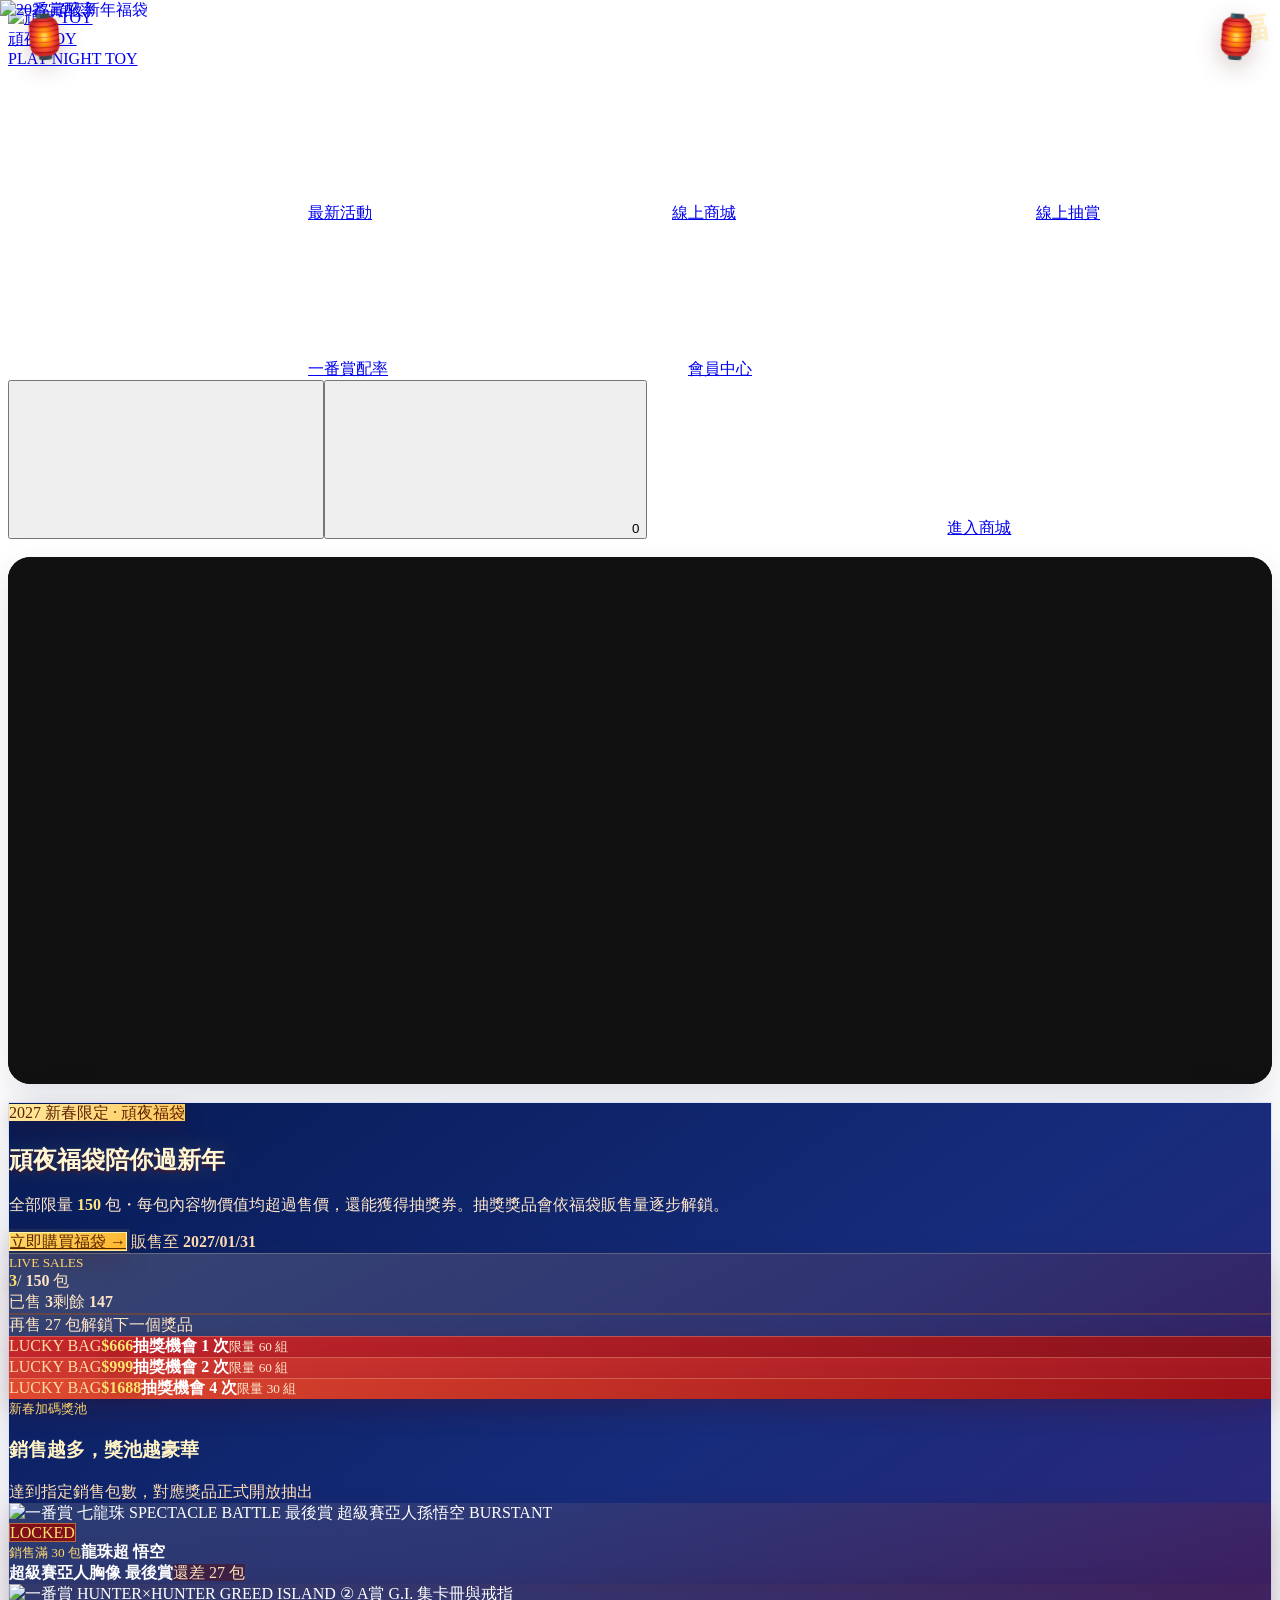
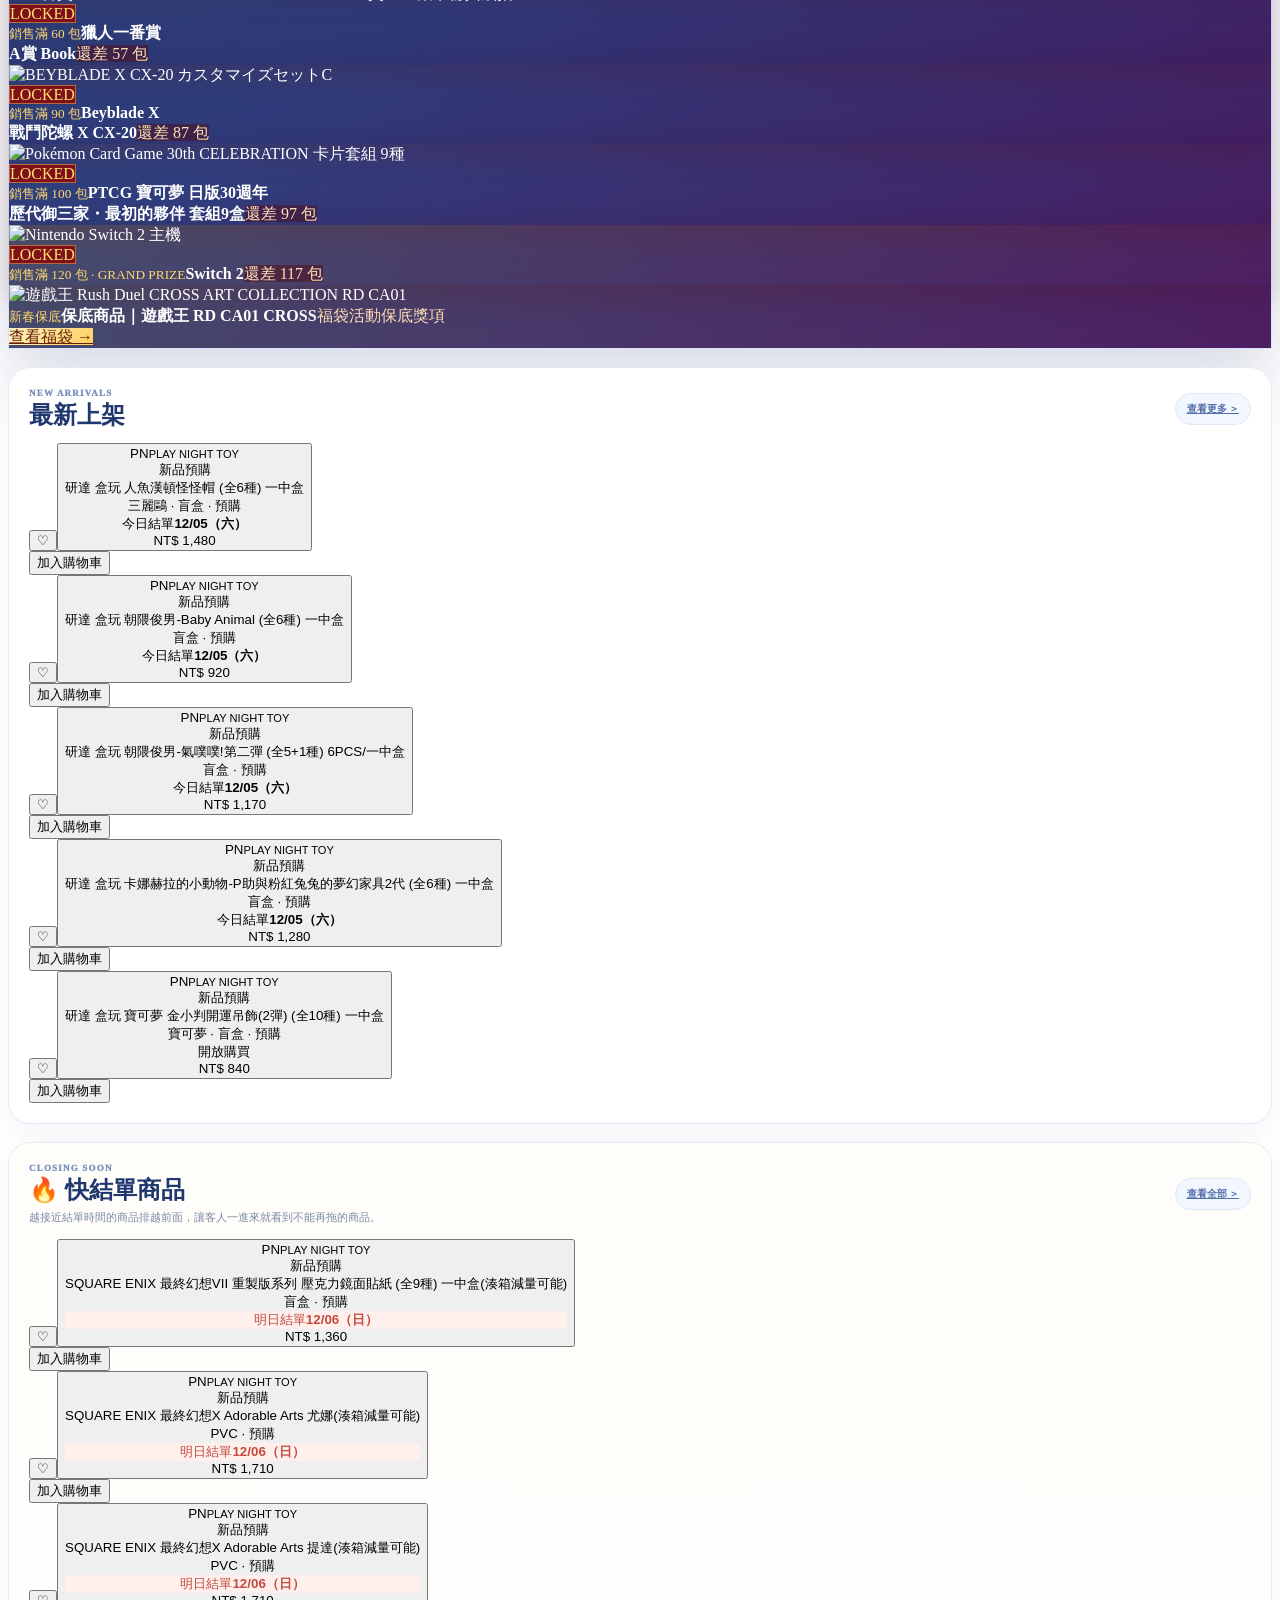
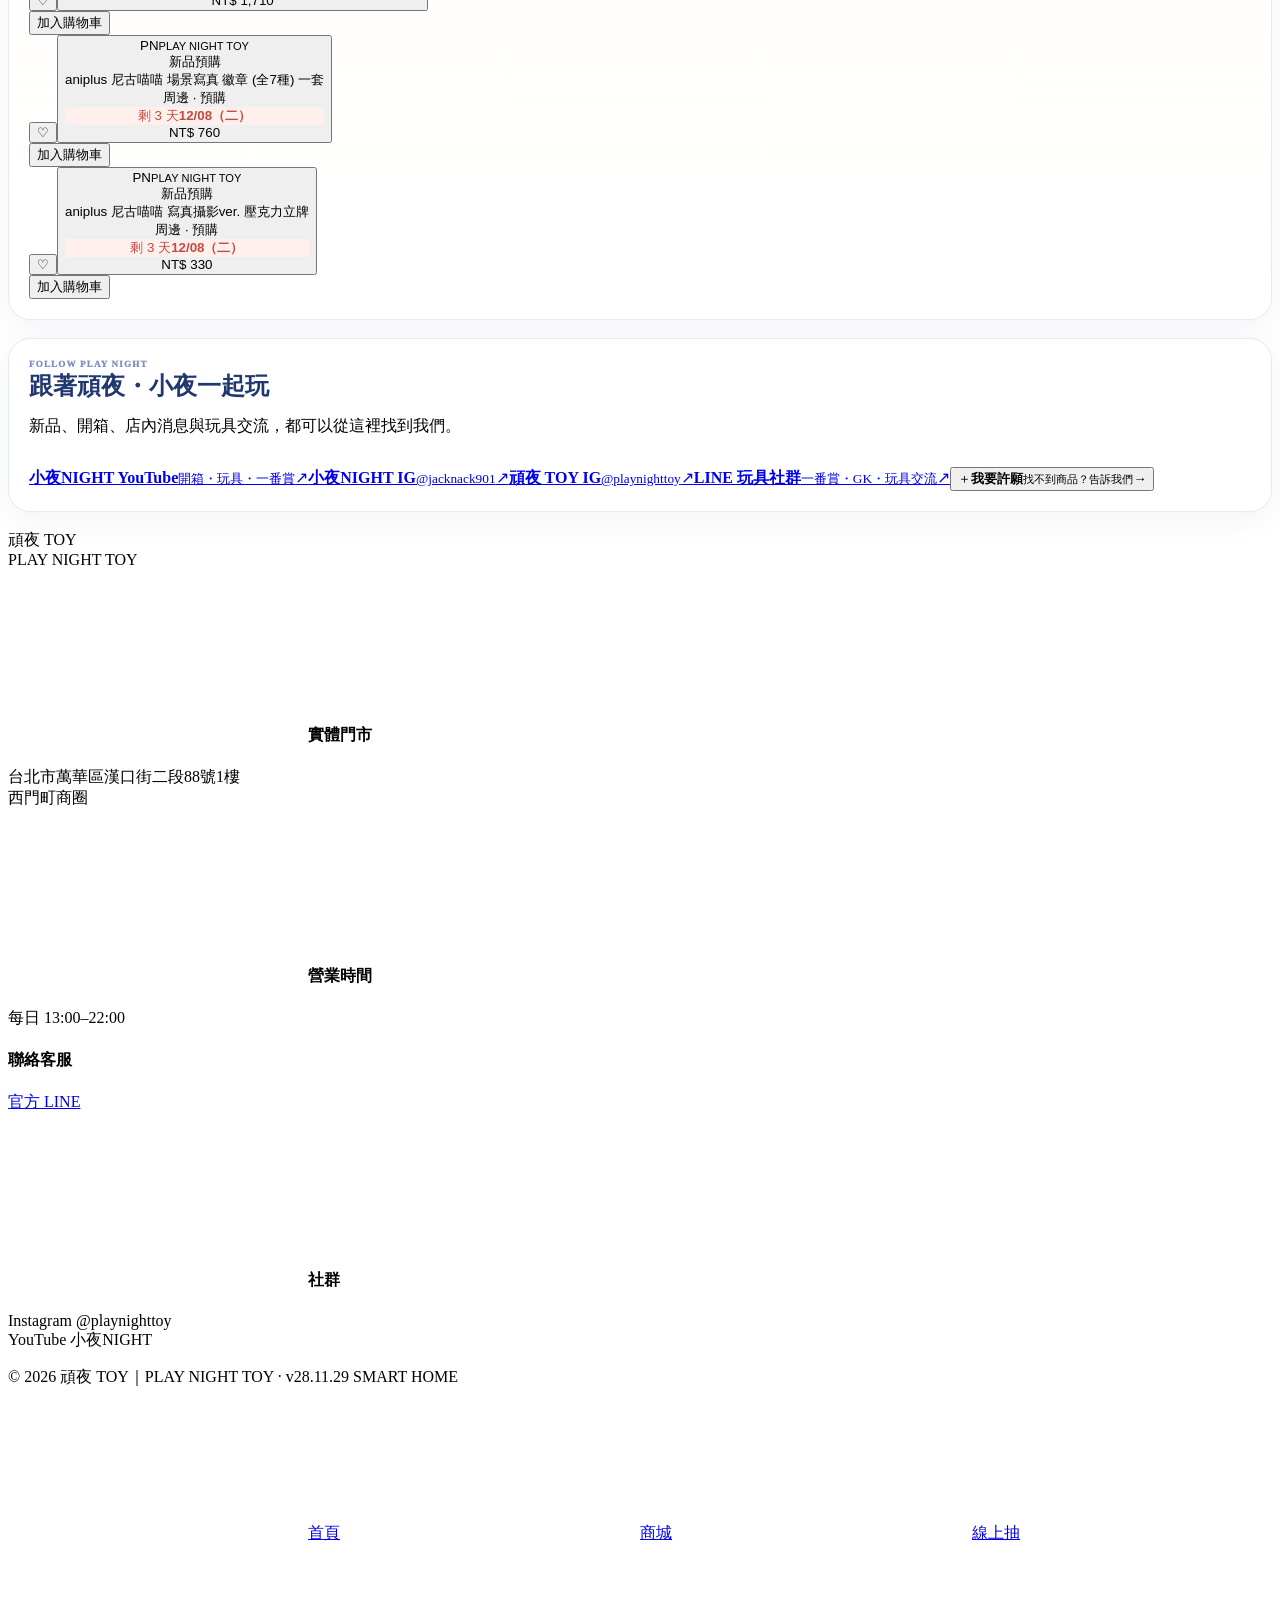
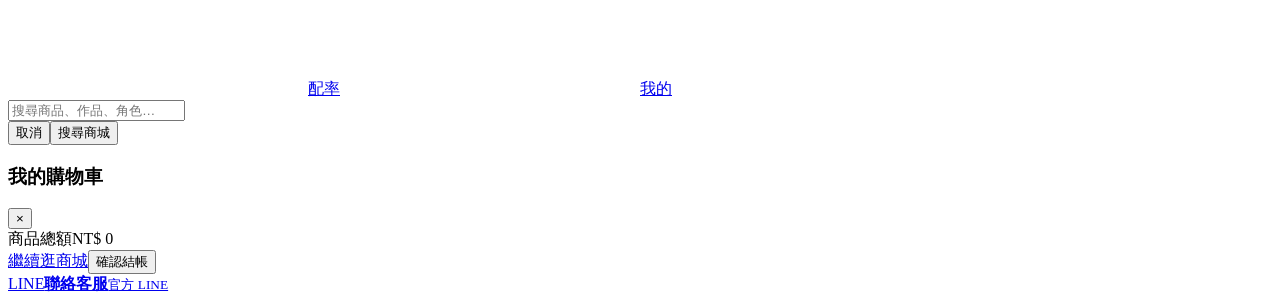
==== commit 4b5bed9f: "Bump true closing products runtime" ====
--- a/index.html
+++ b/index.html
@@ -877,7 +877,7 @@
 <section class="section home-closing-preview">
   <div class="section-head"><div><small>CLOSING SOON</small><h2>🔥 快結單商品</h2><p class="preview-section-sub">越接近結單時間的商品排越前面，讓客人一進來就看到不能再拖的商品。</p></div><a class="section-link" href="./shop.html?filter=closing">查看全部 ＞</a></div>
   <div id="homeClosingPreviewGrid" class="product-grid"><div class="loading-box">正在整理快結單商品…</div></div>
-</section><section class="section draw-band home-kuji-section" id="homeOnlineSection" hidden><div class="section-head"><div><small>ONLINE KUJI</small><h2>線上抽賞</h2><p class="preview-section-sub">即時查看目前剩餘抽數與大賞狀況。</p></div><a class="section-link" href="./online.html">查看全部 ＞</a></div><div id="homeOnlineGroupGrid" class="home-group-grid"></div><div id="homeKujiGrid" class="kuji-grid draw-grid" style="display:none!important"><article class="draw-card home-draw-card" data-draw-id="OKS-3DD909FB8F3C"><div class="draw-card-media"><img loading="lazy" fetchpriority="low" decoding="async" width="420" height="420" src="https://drive.google.com/thumbnail?id=1Vb7EnmqzB91GVueBFjOkJO6EgxI-GK3k&amp;sz=w420" alt="[日版]一番賞《我的英雄學院》彼女們的故事"><span class="draw-status">開放中</span></div><div class="draw-card-body"><div class="draw-kicker">ONLINE KUJI</div><h3>[日版]一番賞《我的英雄學院》彼女們的故事</h3><div class="draw-price">NT$ 375 <small>/ 抽</small></div><div class="draw-metrics"><div><small>剩餘</small><strong>35</strong><span>抽</span></div><div><small>總抽數</small><strong>70</strong><span>抽</span></div><div><small>大賞剩餘</small><strong>3</strong><span>個</span></div></div><div class="draw-progress"><i style="width:50%"></i></div><a class="draw-cta home-draw-link" href="./online.html?draw=OKS-3DD909FB8F3C">查看即時籤盤 →</a></div></article><article class="draw-card home-draw-card" data-draw-id="OKS-141EE18EBDA1"><div class="draw-card-media"><img loading="lazy" fetchpriority="low" decoding="async" width="420" height="420" src="https://drive.google.com/thumbnail?id=1ZIl3T6pxS8xmSy6wIEyXMLMG14ZsOAZp&amp;sz=w420" alt="[日版]一番賞《快打旋風》～我要去見比我更強的傢伙～"><span class="draw-status">開放中</span></div><div class="draw-card-body"><div class="draw-kicker">ONLINE KUJI</div><h3>[日版]一番賞《快打旋風》～我要去見比我更強的傢伙～</h3><div class="draw-price">NT$ 375 <small>/ 抽</small></div><div class="draw-metrics"><div><small>剩餘</small><strong>70</strong><span>抽</span></div><div><small>總抽數</small><strong>70</strong><span>抽</span></div><div><small>大賞剩餘</small><strong>70</strong><span>個</span></div></div><div class="draw-progress"><i style="width:0%"></i></div><a class="draw-cta home-draw-link" href="./online.html?draw=OKS-141EE18EBDA1">查看即時籤盤 →</a></div></article></div><script id="onlineBootData" type="application/json">{"version":"28.11.9","generatedAt":"2026-11-25T22:30:00+08:00","regular":[{"id":"OKS-3DD909FB8F3C","settingId":"OKS-3DD909FB8F3C","name":"[日版]一番賞《我的英雄學院》彼女們的故事","title":"[日版]一番賞《我的英雄學院》彼女們的故事","price":375,"imageUrl":"https://drive.google.com/uc?export=view&id=1Vb7EnmqzB91GVueBFjOkJO6EgxI-GK3k","remaining":35,"totalDraws":70,"majorRemaining":3,"status":"暫停","canOrder":true,"drawOptions":[1,3,5,10]},{"id":"OKS-141EE18EBDA1","settingId":"OKS-141EE18EBDA1","name":"[日版]一番賞《快打旋風》～我要去見比我更強的傢伙～","title":"[日版]一番賞《快打旋風》～我要去見比我更強的傢伙～","price":375,"imageUrl":"https://drive.google.com/uc?export=view&id=1ZIl3T6pxS8xmSy6wIEyXMLMG14ZsOAZp","remaining":70,"totalDraws":70,"majorRemaining":70,"status":"暫停","canOrder":true,"drawOptions":[1,3,5,10]}],"japan":[],"counts":{"regular":2,"japan":11}}</script></section><section class="section home-group-section" id="homeGroupKuji" hidden><div class="section-head"><div><small>GROUP KUJI</small><h2>集單抽</h2><p class="preview-section-sub">查看目前集單進度，達標後依規則進行抽賞。</p></div><a class="section-link" href="./online.html#group">查看全部 ＞</a></div><div id="homeGroupGrid" class="home-group-grid"><div class="home-group-empty">集單抽載入中…</div></div></section><section class="section home-group-section" id="homeRateSection" hidden><div class="section-head"><div><small>ICHIBAN KUJI RATE</small><h2>一番賞配率</h2><p class="preview-section-sub">目前門市公開的一番賞套組與剩餘狀況。</p></div><a class="section-link" href="./kuji.html">查看全部 ＞</a></div><div id="homeRateGrid" class="home-group-grid"></div></section><section class="section home-community-section"><div class="section-head"><div><small>FOLLOW PLAY NIGHT</small><h2>跟著頑夜・小夜一起玩</h2><p class="home-community-sub">新品、開箱、店內消息與玩具交流，都可以從這裡找到我們。</p></div></div><div class="home-community-grid"><a class="community-card youtube" href="https://www.youtube.com/@NightStore901" target="_blank" rel="noopener"><span class="community-icon official-brand"><img src="https://cdn.simpleicons.org/youtube/FF0000" alt="" loading="lazy" decoding="async"></span><span class="community-copy"><strong>小夜NIGHT YouTube</strong><small>開箱・玩具・一番賞</small></span><span class="community-arrow">↗</span></a><a class="community-card instagram" href="https://www.instagram.com/jacknack901/" target="_blank" rel="noopener"><span class="community-icon official-brand"><img src="https://cdn.simpleicons.org/instagram/E4405F" alt="" loading="lazy" decoding="async"></span><span class="community-copy"><strong>小夜NIGHT IG</strong><small>@jacknack901</small></span><span class="community-arrow">↗</span></a><a class="community-card instagram" href="https://www.instagram.com/playnighttoy/" target="_blank" rel="noopener"><span class="community-icon official-brand"><img src="https://cdn.simpleicons.org/instagram/E4405F" alt="" loading="lazy" decoding="async"></span><span class="community-copy"><strong>頑夜 TOY IG</strong><small>@playnighttoy</small></span><span class="community-arrow">↗</span></a><a class="community-card line" href="https://line.me/ti/g2/AcLKEZlvjMfXEL_43jlYJ_G9ky8VpanhSR4q8g?utm_source=invitation&utm_medium=link_copy&utm_campaign=default" target="_blank" rel="noopener"><span class="community-icon official-brand"><img src="https://cdn.simpleicons.org/line/06C755" alt="" loading="lazy" decoding="async"></span><span class="community-copy"><strong>LINE 玩具社群</strong><small>一番賞・GK・玩具交流</small></span><span class="community-arrow">↗</span></a><button class="community-card wish-entry" type="button" data-open-wish><span class="community-icon">＋</span><span class="community-copy"><strong>我要許願</strong><small>找不到商品？告訴我們</small></span><span class="community-arrow">→</span></button></div></section></div></main><footer class="footer"><div class="container"><div class="footer-grid"><div class="footer-brand"><img src="./assets/logo.png" class="logo-box" alt=""><div><div class="footer-title">頑夜 TOY</div><div class="footer-sub">PLAY NIGHT TOY</div></div></div><div class="footer-block"><h4><svg class="ui-icon" aria-hidden="true"><use href="./assets/ui-icons.svg#pin"></use></svg>實體門市</h4><p>台北市萬華區漢口街二段88號1樓<br>西門町商圈</p></div><div class="footer-block"><h4><svg class="ui-icon" aria-hidden="true"><use href="./assets/ui-icons.svg#clock"></use></svg>營業時間</h4><p>每日 13:00–22:00</p></div><div class="footer-block"><h4>聯絡客服</h4><p><a href="https://lin.ee/sUCSbJV" target="_blank">官方 LINE</a></p></div><div class="footer-block"><h4><svg class="ui-icon" aria-hidden="true"><use href="./assets/ui-icons.svg#camera"></use></svg>社群</h4><p>Instagram @playnighttoy<br>YouTube 小夜NIGHT</p></div></div><div class="copyright">© 2026 頑夜 TOY｜PLAY NIGHT TOY · v28.11.29 SMART HOME</div></div></footer><nav class="bottom-nav"><a href="./index.html"><svg class="ui-icon" aria-hidden="true"><use href="./assets/ui-icons.svg#home"></use></svg>首頁</a><a href="./shop.html"><svg class="ui-icon" aria-hidden="true"><use href="./assets/ui-icons.svg#shop"></use></svg>商城</a><a href="./online.html"><svg class="ui-icon" aria-hidden="true"><use href="./assets/ui-icons.svg#draw"></use></svg>線上抽</a><a href="./kuji.html"><svg class="ui-icon" aria-hidden="true"><use href="./assets/ui-icons.svg#rate"></use></svg>配率</a><a href="./member.html"><svg class="ui-icon" aria-hidden="true"><use href="./assets/ui-icons.svg#user"></use></svg>我的</a></nav><script defer src="./config.js?v=281223"></script><script defer src="./gas-bridge.js?v=281223"></script><script defer src="./app-v281117-home.js?v=281129banner2fixed"></script><script defer src="./home-group-v281211.js?v=281129auto"></script><script defer src="./home-rate-v281129.js?v=281129"></script><script defer src="./visitor-v281118.js?v=281118"></script><!-- deploy-trigger:v28.11.14-mobile-home-layout -->
+</section><section class="section draw-band home-kuji-section" id="homeOnlineSection" hidden><div class="section-head"><div><small>ONLINE KUJI</small><h2>線上抽賞</h2><p class="preview-section-sub">即時查看目前剩餘抽數與大賞狀況。</p></div><a class="section-link" href="./online.html">查看全部 ＞</a></div><div id="homeOnlineGroupGrid" class="home-group-grid"></div><div id="homeKujiGrid" class="kuji-grid draw-grid" style="display:none!important"><article class="draw-card home-draw-card" data-draw-id="OKS-3DD909FB8F3C"><div class="draw-card-media"><img loading="lazy" fetchpriority="low" decoding="async" width="420" height="420" src="https://drive.google.com/thumbnail?id=1Vb7EnmqzB91GVueBFjOkJO6EgxI-GK3k&amp;sz=w420" alt="[日版]一番賞《我的英雄學院》彼女們的故事"><span class="draw-status">開放中</span></div><div class="draw-card-body"><div class="draw-kicker">ONLINE KUJI</div><h3>[日版]一番賞《我的英雄學院》彼女們的故事</h3><div class="draw-price">NT$ 375 <small>/ 抽</small></div><div class="draw-metrics"><div><small>剩餘</small><strong>35</strong><span>抽</span></div><div><small>總抽數</small><strong>70</strong><span>抽</span></div><div><small>大賞剩餘</small><strong>3</strong><span>個</span></div></div><div class="draw-progress"><i style="width:50%"></i></div><a class="draw-cta home-draw-link" href="./online.html?draw=OKS-3DD909FB8F3C">查看即時籤盤 →</a></div></article><article class="draw-card home-draw-card" data-draw-id="OKS-141EE18EBDA1"><div class="draw-card-media"><img loading="lazy" fetchpriority="low" decoding="async" width="420" height="420" src="https://drive.google.com/thumbnail?id=1ZIl3T6pxS8xmSy6wIEyXMLMG14ZsOAZp&amp;sz=w420" alt="[日版]一番賞《快打旋風》～我要去見比我更強的傢伙～"><span class="draw-status">開放中</span></div><div class="draw-card-body"><div class="draw-kicker">ONLINE KUJI</div><h3>[日版]一番賞《快打旋風》～我要去見比我更強的傢伙～</h3><div class="draw-price">NT$ 375 <small>/ 抽</small></div><div class="draw-metrics"><div><small>剩餘</small><strong>70</strong><span>抽</span></div><div><small>總抽數</small><strong>70</strong><span>抽</span></div><div><small>大賞剩餘</small><strong>70</strong><span>個</span></div></div><div class="draw-progress"><i style="width:0%"></i></div><a class="draw-cta home-draw-link" href="./online.html?draw=OKS-141EE18EBDA1">查看即時籤盤 →</a></div></article></div><script id="onlineBootData" type="application/json">{"version":"28.11.9","generatedAt":"2026-11-25T22:30:00+08:00","regular":[{"id":"OKS-3DD909FB8F3C","settingId":"OKS-3DD909FB8F3C","name":"[日版]一番賞《我的英雄學院》彼女們的故事","title":"[日版]一番賞《我的英雄學院》彼女們的故事","price":375,"imageUrl":"https://drive.google.com/uc?export=view&id=1Vb7EnmqzB91GVueBFjOkJO6EgxI-GK3k","remaining":35,"totalDraws":70,"majorRemaining":3,"status":"暫停","canOrder":true,"drawOptions":[1,3,5,10]},{"id":"OKS-141EE18EBDA1","settingId":"OKS-141EE18EBDA1","name":"[日版]一番賞《快打旋風》～我要去見比我更強的傢伙～","title":"[日版]一番賞《快打旋風》～我要去見比我更強的傢伙～","price":375,"imageUrl":"https://drive.google.com/uc?export=view&id=1ZIl3T6pxS8xmSy6wIEyXMLMG14ZsOAZp","remaining":70,"totalDraws":70,"majorRemaining":70,"status":"暫停","canOrder":true,"drawOptions":[1,3,5,10]}],"japan":[],"counts":{"regular":2,"japan":11}}</script></section><section class="section home-group-section" id="homeGroupKuji" hidden><div class="section-head"><div><small>GROUP KUJI</small><h2>集單抽</h2><p class="preview-section-sub">查看目前集單進度，達標後依規則進行抽賞。</p></div><a class="section-link" href="./online.html#group">查看全部 ＞</a></div><div id="homeGroupGrid" class="home-group-grid"><div class="home-group-empty">集單抽載入中…</div></div></section><section class="section home-group-section" id="homeRateSection" hidden><div class="section-head"><div><small>ICHIBAN KUJI RATE</small><h2>一番賞配率</h2><p class="preview-section-sub">目前門市公開的一番賞套組與剩餘狀況。</p></div><a class="section-link" href="./kuji.html">查看全部 ＞</a></div><div id="homeRateGrid" class="home-group-grid"></div></section><section class="section home-community-section"><div class="section-head"><div><small>FOLLOW PLAY NIGHT</small><h2>跟著頑夜・小夜一起玩</h2><p class="home-community-sub">新品、開箱、店內消息與玩具交流，都可以從這裡找到我們。</p></div></div><div class="home-community-grid"><a class="community-card youtube" href="https://www.youtube.com/@NightStore901" target="_blank" rel="noopener"><span class="community-icon official-brand"><img src="https://cdn.simpleicons.org/youtube/FF0000" alt="" loading="lazy" decoding="async"></span><span class="community-copy"><strong>小夜NIGHT YouTube</strong><small>開箱・玩具・一番賞</small></span><span class="community-arrow">↗</span></a><a class="community-card instagram" href="https://www.instagram.com/jacknack901/" target="_blank" rel="noopener"><span class="community-icon official-brand"><img src="https://cdn.simpleicons.org/instagram/E4405F" alt="" loading="lazy" decoding="async"></span><span class="community-copy"><strong>小夜NIGHT IG</strong><small>@jacknack901</small></span><span class="community-arrow">↗</span></a><a class="community-card instagram" href="https://www.instagram.com/playnighttoy/" target="_blank" rel="noopener"><span class="community-icon official-brand"><img src="https://cdn.simpleicons.org/instagram/E4405F" alt="" loading="lazy" decoding="async"></span><span class="community-copy"><strong>頑夜 TOY IG</strong><small>@playnighttoy</small></span><span class="community-arrow">↗</span></a><a class="community-card line" href="https://line.me/ti/g2/AcLKEZlvjMfXEL_43jlYJ_G9ky8VpanhSR4q8g?utm_source=invitation&utm_medium=link_copy&utm_campaign=default" target="_blank" rel="noopener"><span class="community-icon official-brand"><img src="https://cdn.simpleicons.org/line/06C755" alt="" loading="lazy" decoding="async"></span><span class="community-copy"><strong>LINE 玩具社群</strong><small>一番賞・GK・玩具交流</small></span><span class="community-arrow">↗</span></a><button class="community-card wish-entry" type="button" data-open-wish><span class="community-icon">＋</span><span class="community-copy"><strong>我要許願</strong><small>找不到商品？告訴我們</small></span><span class="community-arrow">→</span></button></div></section></div></main><footer class="footer"><div class="container"><div class="footer-grid"><div class="footer-brand"><img src="./assets/logo.png" class="logo-box" alt=""><div><div class="footer-title">頑夜 TOY</div><div class="footer-sub">PLAY NIGHT TOY</div></div></div><div class="footer-block"><h4><svg class="ui-icon" aria-hidden="true"><use href="./assets/ui-icons.svg#pin"></use></svg>實體門市</h4><p>台北市萬華區漢口街二段88號1樓<br>西門町商圈</p></div><div class="footer-block"><h4><svg class="ui-icon" aria-hidden="true"><use href="./assets/ui-icons.svg#clock"></use></svg>營業時間</h4><p>每日 13:00–22:00</p></div><div class="footer-block"><h4>聯絡客服</h4><p><a href="https://lin.ee/sUCSbJV" target="_blank">官方 LINE</a></p></div><div class="footer-block"><h4><svg class="ui-icon" aria-hidden="true"><use href="./assets/ui-icons.svg#camera"></use></svg>社群</h4><p>Instagram @playnighttoy<br>YouTube 小夜NIGHT</p></div></div><div class="copyright">© 2026 頑夜 TOY｜PLAY NIGHT TOY · v28.11.29 SMART HOME</div></div></footer><nav class="bottom-nav"><a href="./index.html"><svg class="ui-icon" aria-hidden="true"><use href="./assets/ui-icons.svg#home"></use></svg>首頁</a><a href="./shop.html"><svg class="ui-icon" aria-hidden="true"><use href="./assets/ui-icons.svg#shop"></use></svg>商城</a><a href="./online.html"><svg class="ui-icon" aria-hidden="true"><use href="./assets/ui-icons.svg#draw"></use></svg>線上抽</a><a href="./kuji.html"><svg class="ui-icon" aria-hidden="true"><use href="./assets/ui-icons.svg#rate"></use></svg>配率</a><a href="./member.html"><svg class="ui-icon" aria-hidden="true"><use href="./assets/ui-icons.svg#user"></use></svg>我的</a></nav><script defer src="./config.js?v=281223"></script><script defer src="./gas-bridge.js?v=281223"></script><script defer src="./app-v281117-home.js?v=281129closingtruth2"></script><script defer src="./home-group-v281211.js?v=281129auto"></script><script defer src="./home-rate-v281129.js?v=281129"></script><script defer src="./visitor-v281118.js?v=281118"></script><!-- deploy-trigger:v28.11.14-mobile-home-layout -->
 <script id="home-preview-closing-v281129">/* v28.11.29: 快結單改由 app-v281117-home.js 即時同步，停用舊 Boot 靜態篩選。 */</script>
 
 <script id="home-preview-online-group-mirror-v281129">
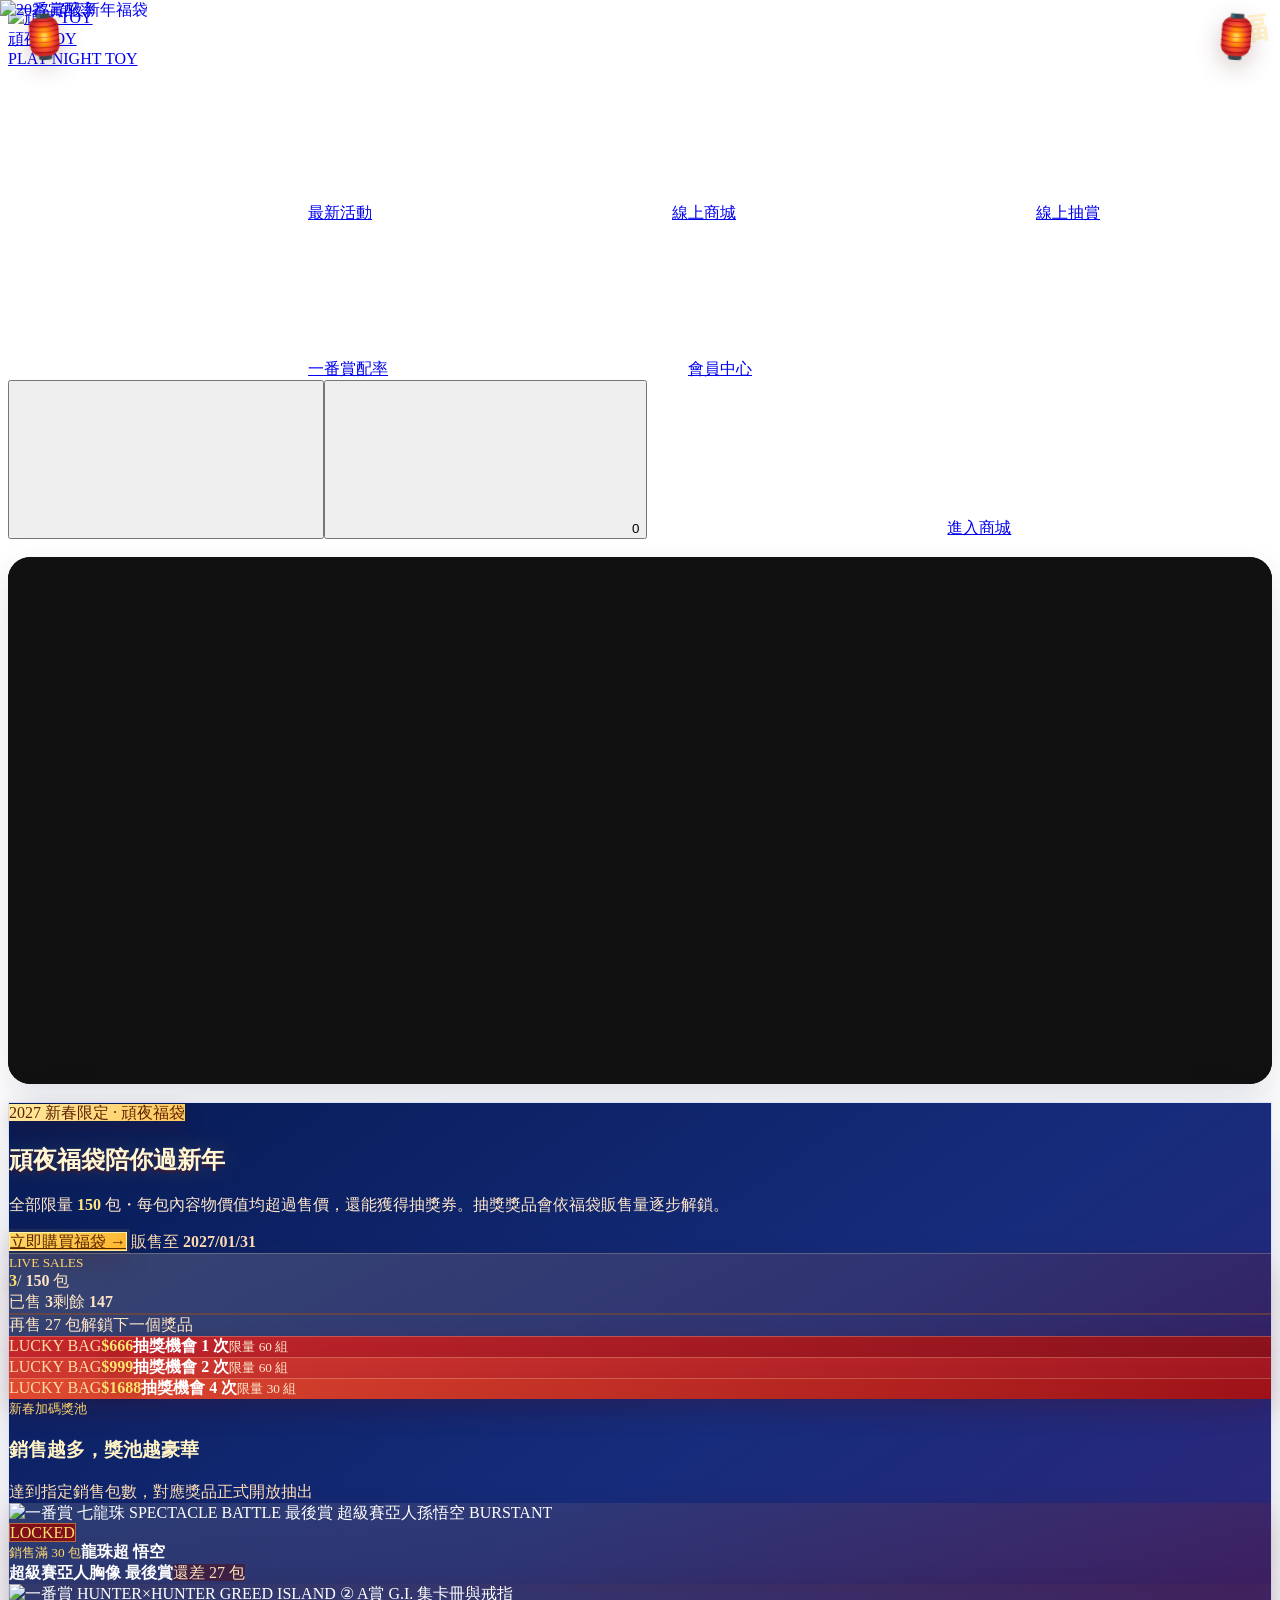
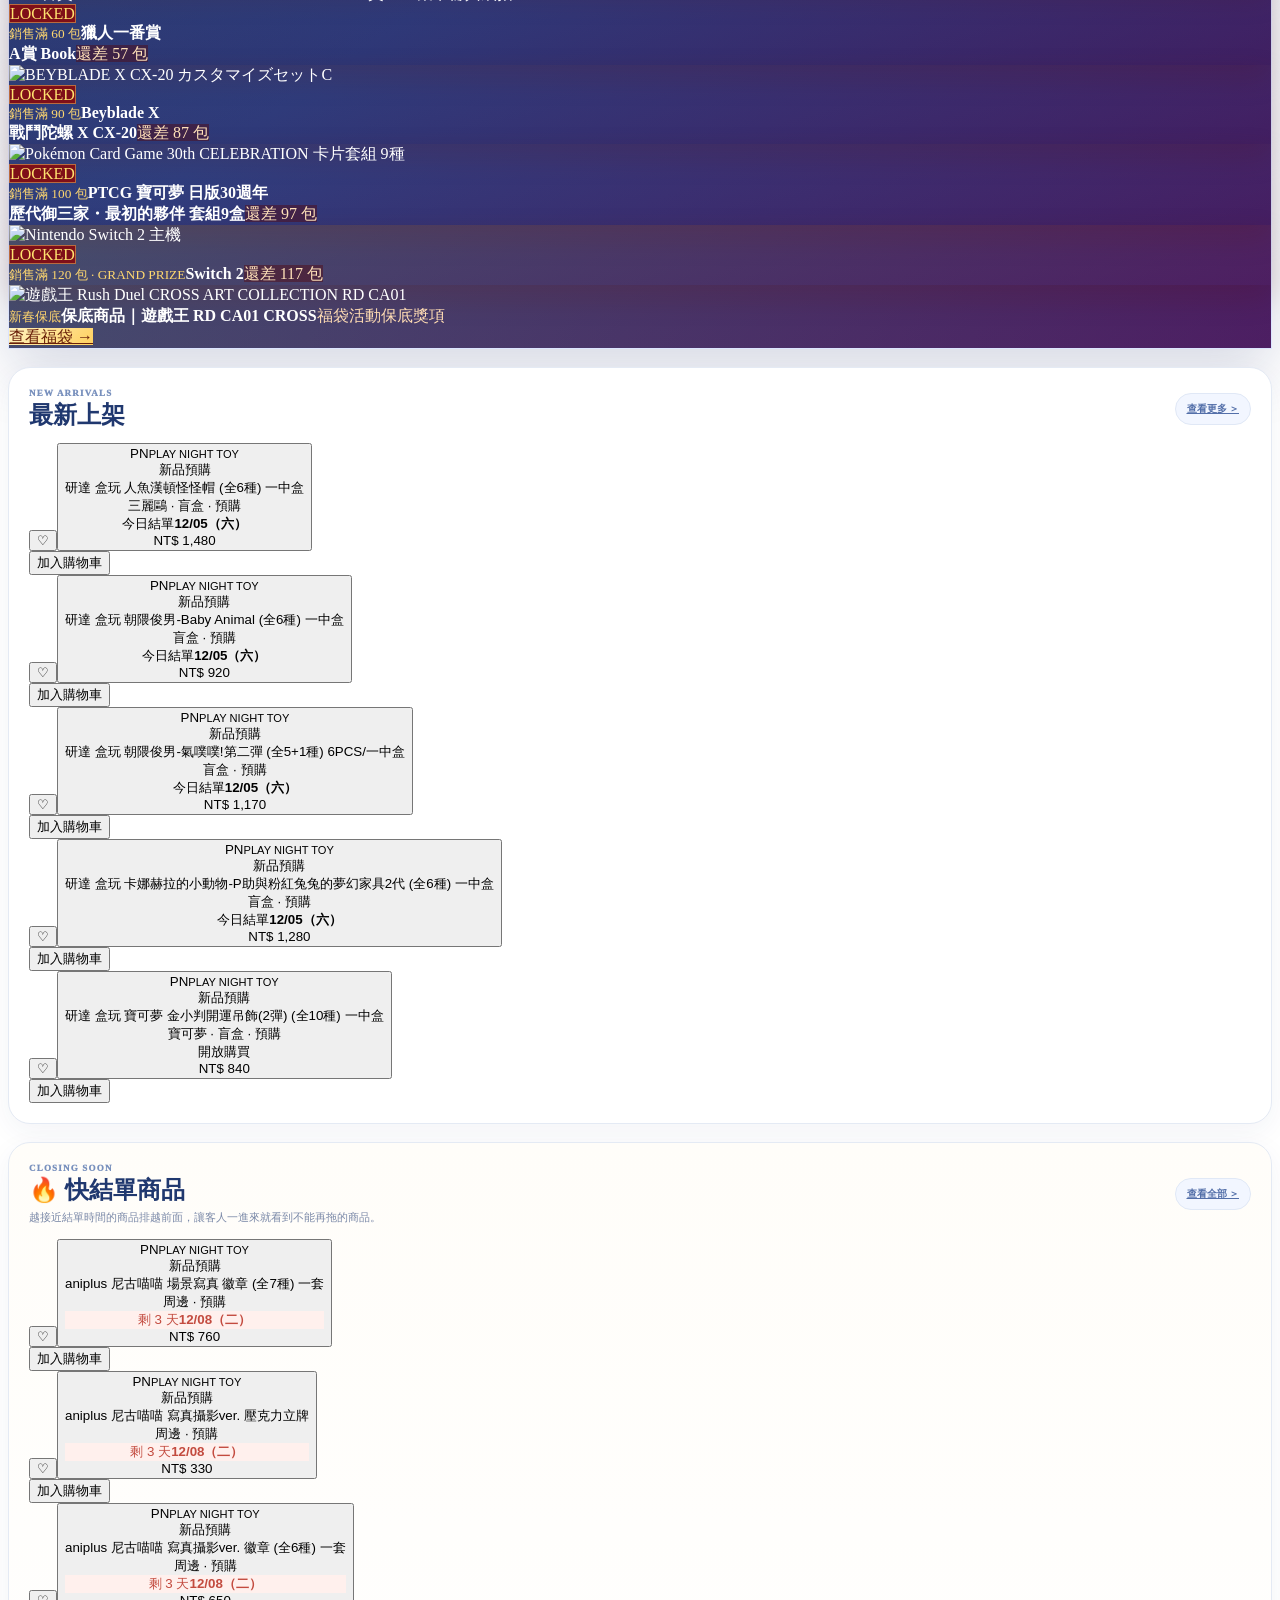
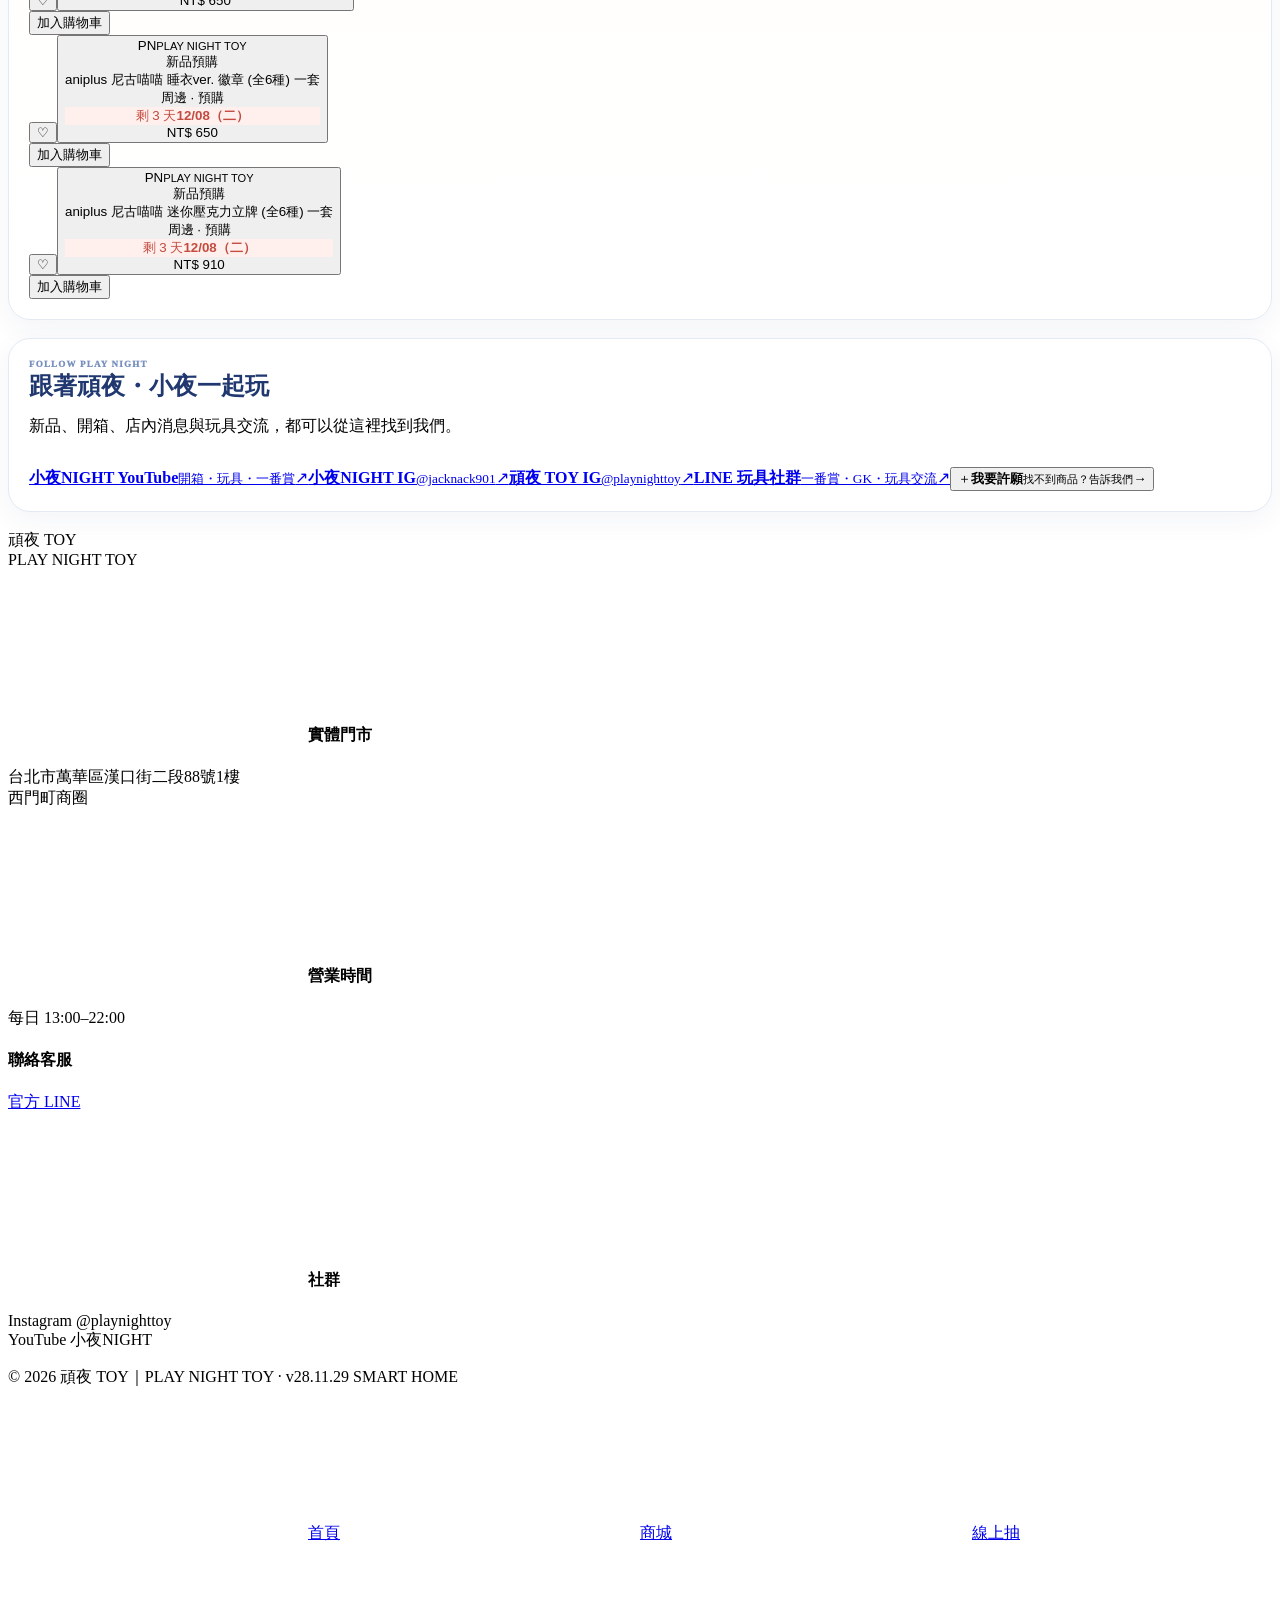
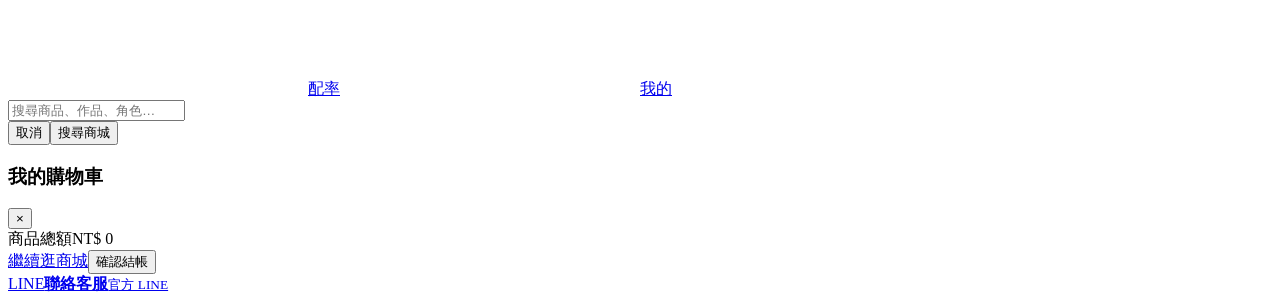
==== commit 81e279d3: "deploy: refresh home closing-soon logic" ====
--- a/index.html
+++ b/index.html
@@ -877,7 +877,7 @@
 <section class="section home-closing-preview">
   <div class="section-head"><div><small>CLOSING SOON</small><h2>🔥 快結單商品</h2><p class="preview-section-sub">越接近結單時間的商品排越前面，讓客人一進來就看到不能再拖的商品。</p></div><a class="section-link" href="./shop.html?filter=closing">查看全部 ＞</a></div>
   <div id="homeClosingPreviewGrid" class="product-grid"><div class="loading-box">正在整理快結單商品…</div></div>
-</section><section class="section draw-band home-kuji-section" id="homeOnlineSection" hidden><div class="section-head"><div><small>ONLINE KUJI</small><h2>線上抽賞</h2><p class="preview-section-sub">即時查看目前剩餘抽數與大賞狀況。</p></div><a class="section-link" href="./online.html">查看全部 ＞</a></div><div id="homeOnlineGroupGrid" class="home-group-grid"></div><div id="homeKujiGrid" class="kuji-grid draw-grid" style="display:none!important"><article class="draw-card home-draw-card" data-draw-id="OKS-3DD909FB8F3C"><div class="draw-card-media"><img loading="lazy" fetchpriority="low" decoding="async" width="420" height="420" src="https://drive.google.com/thumbnail?id=1Vb7EnmqzB91GVueBFjOkJO6EgxI-GK3k&amp;sz=w420" alt="[日版]一番賞《我的英雄學院》彼女們的故事"><span class="draw-status">開放中</span></div><div class="draw-card-body"><div class="draw-kicker">ONLINE KUJI</div><h3>[日版]一番賞《我的英雄學院》彼女們的故事</h3><div class="draw-price">NT$ 375 <small>/ 抽</small></div><div class="draw-metrics"><div><small>剩餘</small><strong>35</strong><span>抽</span></div><div><small>總抽數</small><strong>70</strong><span>抽</span></div><div><small>大賞剩餘</small><strong>3</strong><span>個</span></div></div><div class="draw-progress"><i style="width:50%"></i></div><a class="draw-cta home-draw-link" href="./online.html?draw=OKS-3DD909FB8F3C">查看即時籤盤 →</a></div></article><article class="draw-card home-draw-card" data-draw-id="OKS-141EE18EBDA1"><div class="draw-card-media"><img loading="lazy" fetchpriority="low" decoding="async" width="420" height="420" src="https://drive.google.com/thumbnail?id=1ZIl3T6pxS8xmSy6wIEyXMLMG14ZsOAZp&amp;sz=w420" alt="[日版]一番賞《快打旋風》～我要去見比我更強的傢伙～"><span class="draw-status">開放中</span></div><div class="draw-card-body"><div class="draw-kicker">ONLINE KUJI</div><h3>[日版]一番賞《快打旋風》～我要去見比我更強的傢伙～</h3><div class="draw-price">NT$ 375 <small>/ 抽</small></div><div class="draw-metrics"><div><small>剩餘</small><strong>70</strong><span>抽</span></div><div><small>總抽數</small><strong>70</strong><span>抽</span></div><div><small>大賞剩餘</small><strong>70</strong><span>個</span></div></div><div class="draw-progress"><i style="width:0%"></i></div><a class="draw-cta home-draw-link" href="./online.html?draw=OKS-141EE18EBDA1">查看即時籤盤 →</a></div></article></div><script id="onlineBootData" type="application/json">{"version":"28.11.9","generatedAt":"2026-11-25T22:30:00+08:00","regular":[{"id":"OKS-3DD909FB8F3C","settingId":"OKS-3DD909FB8F3C","name":"[日版]一番賞《我的英雄學院》彼女們的故事","title":"[日版]一番賞《我的英雄學院》彼女們的故事","price":375,"imageUrl":"https://drive.google.com/uc?export=view&id=1Vb7EnmqzB91GVueBFjOkJO6EgxI-GK3k","remaining":35,"totalDraws":70,"majorRemaining":3,"status":"暫停","canOrder":true,"drawOptions":[1,3,5,10]},{"id":"OKS-141EE18EBDA1","settingId":"OKS-141EE18EBDA1","name":"[日版]一番賞《快打旋風》～我要去見比我更強的傢伙～","title":"[日版]一番賞《快打旋風》～我要去見比我更強的傢伙～","price":375,"imageUrl":"https://drive.google.com/uc?export=view&id=1ZIl3T6pxS8xmSy6wIEyXMLMG14ZsOAZp","remaining":70,"totalDraws":70,"majorRemaining":70,"status":"暫停","canOrder":true,"drawOptions":[1,3,5,10]}],"japan":[],"counts":{"regular":2,"japan":11}}</script></section><section class="section home-group-section" id="homeGroupKuji" hidden><div class="section-head"><div><small>GROUP KUJI</small><h2>集單抽</h2><p class="preview-section-sub">查看目前集單進度，達標後依規則進行抽賞。</p></div><a class="section-link" href="./online.html#group">查看全部 ＞</a></div><div id="homeGroupGrid" class="home-group-grid"><div class="home-group-empty">集單抽載入中…</div></div></section><section class="section home-group-section" id="homeRateSection" hidden><div class="section-head"><div><small>ICHIBAN KUJI RATE</small><h2>一番賞配率</h2><p class="preview-section-sub">目前門市公開的一番賞套組與剩餘狀況。</p></div><a class="section-link" href="./kuji.html">查看全部 ＞</a></div><div id="homeRateGrid" class="home-group-grid"></div></section><section class="section home-community-section"><div class="section-head"><div><small>FOLLOW PLAY NIGHT</small><h2>跟著頑夜・小夜一起玩</h2><p class="home-community-sub">新品、開箱、店內消息與玩具交流，都可以從這裡找到我們。</p></div></div><div class="home-community-grid"><a class="community-card youtube" href="https://www.youtube.com/@NightStore901" target="_blank" rel="noopener"><span class="community-icon official-brand"><img src="https://cdn.simpleicons.org/youtube/FF0000" alt="" loading="lazy" decoding="async"></span><span class="community-copy"><strong>小夜NIGHT YouTube</strong><small>開箱・玩具・一番賞</small></span><span class="community-arrow">↗</span></a><a class="community-card instagram" href="https://www.instagram.com/jacknack901/" target="_blank" rel="noopener"><span class="community-icon official-brand"><img src="https://cdn.simpleicons.org/instagram/E4405F" alt="" loading="lazy" decoding="async"></span><span class="community-copy"><strong>小夜NIGHT IG</strong><small>@jacknack901</small></span><span class="community-arrow">↗</span></a><a class="community-card instagram" href="https://www.instagram.com/playnighttoy/" target="_blank" rel="noopener"><span class="community-icon official-brand"><img src="https://cdn.simpleicons.org/instagram/E4405F" alt="" loading="lazy" decoding="async"></span><span class="community-copy"><strong>頑夜 TOY IG</strong><small>@playnighttoy</small></span><span class="community-arrow">↗</span></a><a class="community-card line" href="https://line.me/ti/g2/AcLKEZlvjMfXEL_43jlYJ_G9ky8VpanhSR4q8g?utm_source=invitation&utm_medium=link_copy&utm_campaign=default" target="_blank" rel="noopener"><span class="community-icon official-brand"><img src="https://cdn.simpleicons.org/line/06C755" alt="" loading="lazy" decoding="async"></span><span class="community-copy"><strong>LINE 玩具社群</strong><small>一番賞・GK・玩具交流</small></span><span class="community-arrow">↗</span></a><button class="community-card wish-entry" type="button" data-open-wish><span class="community-icon">＋</span><span class="community-copy"><strong>我要許願</strong><small>找不到商品？告訴我們</small></span><span class="community-arrow">→</span></button></div></section></div></main><footer class="footer"><div class="container"><div class="footer-grid"><div class="footer-brand"><img src="./assets/logo.png" class="logo-box" alt=""><div><div class="footer-title">頑夜 TOY</div><div class="footer-sub">PLAY NIGHT TOY</div></div></div><div class="footer-block"><h4><svg class="ui-icon" aria-hidden="true"><use href="./assets/ui-icons.svg#pin"></use></svg>實體門市</h4><p>台北市萬華區漢口街二段88號1樓<br>西門町商圈</p></div><div class="footer-block"><h4><svg class="ui-icon" aria-hidden="true"><use href="./assets/ui-icons.svg#clock"></use></svg>營業時間</h4><p>每日 13:00–22:00</p></div><div class="footer-block"><h4>聯絡客服</h4><p><a href="https://lin.ee/sUCSbJV" target="_blank">官方 LINE</a></p></div><div class="footer-block"><h4><svg class="ui-icon" aria-hidden="true"><use href="./assets/ui-icons.svg#camera"></use></svg>社群</h4><p>Instagram @playnighttoy<br>YouTube 小夜NIGHT</p></div></div><div class="copyright">© 2026 頑夜 TOY｜PLAY NIGHT TOY · v28.11.29 SMART HOME</div></div></footer><nav class="bottom-nav"><a href="./index.html"><svg class="ui-icon" aria-hidden="true"><use href="./assets/ui-icons.svg#home"></use></svg>首頁</a><a href="./shop.html"><svg class="ui-icon" aria-hidden="true"><use href="./assets/ui-icons.svg#shop"></use></svg>商城</a><a href="./online.html"><svg class="ui-icon" aria-hidden="true"><use href="./assets/ui-icons.svg#draw"></use></svg>線上抽</a><a href="./kuji.html"><svg class="ui-icon" aria-hidden="true"><use href="./assets/ui-icons.svg#rate"></use></svg>配率</a><a href="./member.html"><svg class="ui-icon" aria-hidden="true"><use href="./assets/ui-icons.svg#user"></use></svg>我的</a></nav><script defer src="./config.js?v=281223"></script><script defer src="./gas-bridge.js?v=281223"></script><script defer src="./app-v281117-home.js?v=281129closingtruth2"></script><script defer src="./home-group-v281211.js?v=281129auto"></script><script defer src="./home-rate-v281129.js?v=281129"></script><script defer src="./visitor-v281118.js?v=281118"></script><!-- deploy-trigger:v28.11.14-mobile-home-layout -->
+</section><section class="section draw-band home-kuji-section" id="homeOnlineSection" hidden><div class="section-head"><div><small>ONLINE KUJI</small><h2>線上抽賞</h2><p class="preview-section-sub">即時查看目前剩餘抽數與大賞狀況。</p></div><a class="section-link" href="./online.html">查看全部 ＞</a></div><div id="homeOnlineGroupGrid" class="home-group-grid"></div><div id="homeKujiGrid" class="kuji-grid draw-grid" style="display:none!important"><article class="draw-card home-draw-card" data-draw-id="OKS-3DD909FB8F3C"><div class="draw-card-media"><img loading="lazy" fetchpriority="low" decoding="async" width="420" height="420" src="https://drive.google.com/thumbnail?id=1Vb7EnmqzB91GVueBFjOkJO6EgxI-GK3k&amp;sz=w420" alt="[日版]一番賞《我的英雄學院》彼女們的故事"><span class="draw-status">開放中</span></div><div class="draw-card-body"><div class="draw-kicker">ONLINE KUJI</div><h3>[日版]一番賞《我的英雄學院》彼女們的故事</h3><div class="draw-price">NT$ 375 <small>/ 抽</small></div><div class="draw-metrics"><div><small>剩餘</small><strong>35</strong><span>抽</span></div><div><small>總抽數</small><strong>70</strong><span>抽</span></div><div><small>大賞剩餘</small><strong>3</strong><span>個</span></div></div><div class="draw-progress"><i style="width:50%"></i></div><a class="draw-cta home-draw-link" href="./online.html?draw=OKS-3DD909FB8F3C">查看即時籤盤 →</a></div></article><article class="draw-card home-draw-card" data-draw-id="OKS-141EE18EBDA1"><div class="draw-card-media"><img loading="lazy" fetchpriority="low" decoding="async" width="420" height="420" src="https://drive.google.com/thumbnail?id=1ZIl3T6pxS8xmSy6wIEyXMLMG14ZsOAZp&amp;sz=w420" alt="[日版]一番賞《快打旋風》～我要去見比我更強的傢伙～"><span class="draw-status">開放中</span></div><div class="draw-card-body"><div class="draw-kicker">ONLINE KUJI</div><h3>[日版]一番賞《快打旋風》～我要去見比我更強的傢伙～</h3><div class="draw-price">NT$ 375 <small>/ 抽</small></div><div class="draw-metrics"><div><small>剩餘</small><strong>70</strong><span>抽</span></div><div><small>總抽數</small><strong>70</strong><span>抽</span></div><div><small>大賞剩餘</small><strong>70</strong><span>個</span></div></div><div class="draw-progress"><i style="width:0%"></i></div><a class="draw-cta home-draw-link" href="./online.html?draw=OKS-141EE18EBDA1">查看即時籤盤 →</a></div></article></div><script id="onlineBootData" type="application/json">{"version":"28.11.9","generatedAt":"2026-11-25T22:30:00+08:00","regular":[{"id":"OKS-3DD909FB8F3C","settingId":"OKS-3DD909FB8F3C","name":"[日版]一番賞《我的英雄學院》彼女們的故事","title":"[日版]一番賞《我的英雄學院》彼女們的故事","price":375,"imageUrl":"https://drive.google.com/uc?export=view&id=1Vb7EnmqzB91GVueBFjOkJO6EgxI-GK3k","remaining":35,"totalDraws":70,"majorRemaining":3,"status":"暫停","canOrder":true,"drawOptions":[1,3,5,10]},{"id":"OKS-141EE18EBDA1","settingId":"OKS-141EE18EBDA1","name":"[日版]一番賞《快打旋風》～我要去見比我更強的傢伙～","title":"[日版]一番賞《快打旋風》～我要去見比我更強的傢伙～","price":375,"imageUrl":"https://drive.google.com/uc?export=view&id=1ZIl3T6pxS8xmSy6wIEyXMLMG14ZsOAZp","remaining":70,"totalDraws":70,"majorRemaining":70,"status":"暫停","canOrder":true,"drawOptions":[1,3,5,10]}],"japan":[],"counts":{"regular":2,"japan":11}}</script></section><section class="section home-group-section" id="homeGroupKuji" hidden><div class="section-head"><div><small>GROUP KUJI</small><h2>集單抽</h2><p class="preview-section-sub">查看目前集單進度，達標後依規則進行抽賞。</p></div><a class="section-link" href="./online.html#group">查看全部 ＞</a></div><div id="homeGroupGrid" class="home-group-grid"><div class="home-group-empty">集單抽載入中…</div></div></section><section class="section home-group-section" id="homeRateSection" hidden><div class="section-head"><div><small>ICHIBAN KUJI RATE</small><h2>一番賞配率</h2><p class="preview-section-sub">目前門市公開的一番賞套組與剩餘狀況。</p></div><a class="section-link" href="./kuji.html">查看全部 ＞</a></div><div id="homeRateGrid" class="home-group-grid"></div></section><section class="section home-community-section"><div class="section-head"><div><small>FOLLOW PLAY NIGHT</small><h2>跟著頑夜・小夜一起玩</h2><p class="home-community-sub">新品、開箱、店內消息與玩具交流，都可以從這裡找到我們。</p></div></div><div class="home-community-grid"><a class="community-card youtube" href="https://www.youtube.com/@NightStore901" target="_blank" rel="noopener"><span class="community-icon official-brand"><img src="https://cdn.simpleicons.org/youtube/FF0000" alt="" loading="lazy" decoding="async"></span><span class="community-copy"><strong>小夜NIGHT YouTube</strong><small>開箱・玩具・一番賞</small></span><span class="community-arrow">↗</span></a><a class="community-card instagram" href="https://www.instagram.com/jacknack901/" target="_blank" rel="noopener"><span class="community-icon official-brand"><img src="https://cdn.simpleicons.org/instagram/E4405F" alt="" loading="lazy" decoding="async"></span><span class="community-copy"><strong>小夜NIGHT IG</strong><small>@jacknack901</small></span><span class="community-arrow">↗</span></a><a class="community-card instagram" href="https://www.instagram.com/playnighttoy/" target="_blank" rel="noopener"><span class="community-icon official-brand"><img src="https://cdn.simpleicons.org/instagram/E4405F" alt="" loading="lazy" decoding="async"></span><span class="community-copy"><strong>頑夜 TOY IG</strong><small>@playnighttoy</small></span><span class="community-arrow">↗</span></a><a class="community-card line" href="https://line.me/ti/g2/AcLKEZlvjMfXEL_43jlYJ_G9ky8VpanhSR4q8g?utm_source=invitation&utm_medium=link_copy&utm_campaign=default" target="_blank" rel="noopener"><span class="community-icon official-brand"><img src="https://cdn.simpleicons.org/line/06C755" alt="" loading="lazy" decoding="async"></span><span class="community-copy"><strong>LINE 玩具社群</strong><small>一番賞・GK・玩具交流</small></span><span class="community-arrow">↗</span></a><button class="community-card wish-entry" type="button" data-open-wish><span class="community-icon">＋</span><span class="community-copy"><strong>我要許願</strong><small>找不到商品？告訴我們</small></span><span class="community-arrow">→</span></button></div></section></div></main><footer class="footer"><div class="container"><div class="footer-grid"><div class="footer-brand"><img src="./assets/logo.png" class="logo-box" alt=""><div><div class="footer-title">頑夜 TOY</div><div class="footer-sub">PLAY NIGHT TOY</div></div></div><div class="footer-block"><h4><svg class="ui-icon" aria-hidden="true"><use href="./assets/ui-icons.svg#pin"></use></svg>實體門市</h4><p>台北市萬華區漢口街二段88號1樓<br>西門町商圈</p></div><div class="footer-block"><h4><svg class="ui-icon" aria-hidden="true"><use href="./assets/ui-icons.svg#clock"></use></svg>營業時間</h4><p>每日 13:00–22:00</p></div><div class="footer-block"><h4>聯絡客服</h4><p><a href="https://lin.ee/sUCSbJV" target="_blank">官方 LINE</a></p></div><div class="footer-block"><h4><svg class="ui-icon" aria-hidden="true"><use href="./assets/ui-icons.svg#camera"></use></svg>社群</h4><p>Instagram @playnighttoy<br>YouTube 小夜NIGHT</p></div></div><div class="copyright">© 2026 頑夜 TOY｜PLAY NIGHT TOY · v28.11.29 SMART HOME</div></div></footer><nav class="bottom-nav"><a href="./index.html"><svg class="ui-icon" aria-hidden="true"><use href="./assets/ui-icons.svg#home"></use></svg>首頁</a><a href="./shop.html"><svg class="ui-icon" aria-hidden="true"><use href="./assets/ui-icons.svg#shop"></use></svg>商城</a><a href="./online.html"><svg class="ui-icon" aria-hidden="true"><use href="./assets/ui-icons.svg#draw"></use></svg>線上抽</a><a href="./kuji.html"><svg class="ui-icon" aria-hidden="true"><use href="./assets/ui-icons.svg#rate"></use></svg>配率</a><a href="./member.html"><svg class="ui-icon" aria-hidden="true"><use href="./assets/ui-icons.svg#user"></use></svg>我的</a></nav><script defer src="./config.js?v=281223"></script><script defer src="./gas-bridge.js?v=281223"></script><script defer src="./app-v281117-home.js?v=281129closingtruth3"></script><script defer src="./home-group-v281211.js?v=281129auto"></script><script defer src="./home-rate-v281129.js?v=281129"></script><script defer src="./visitor-v281118.js?v=281118"></script><!-- deploy-trigger:v28.11.14-mobile-home-layout -->
 <script id="home-preview-closing-v281129">/* v28.11.29: 快結單改由 app-v281117-home.js 即時同步，停用舊 Boot 靜態篩選。 */</script>
 
 <script id="home-preview-online-group-mirror-v281129">
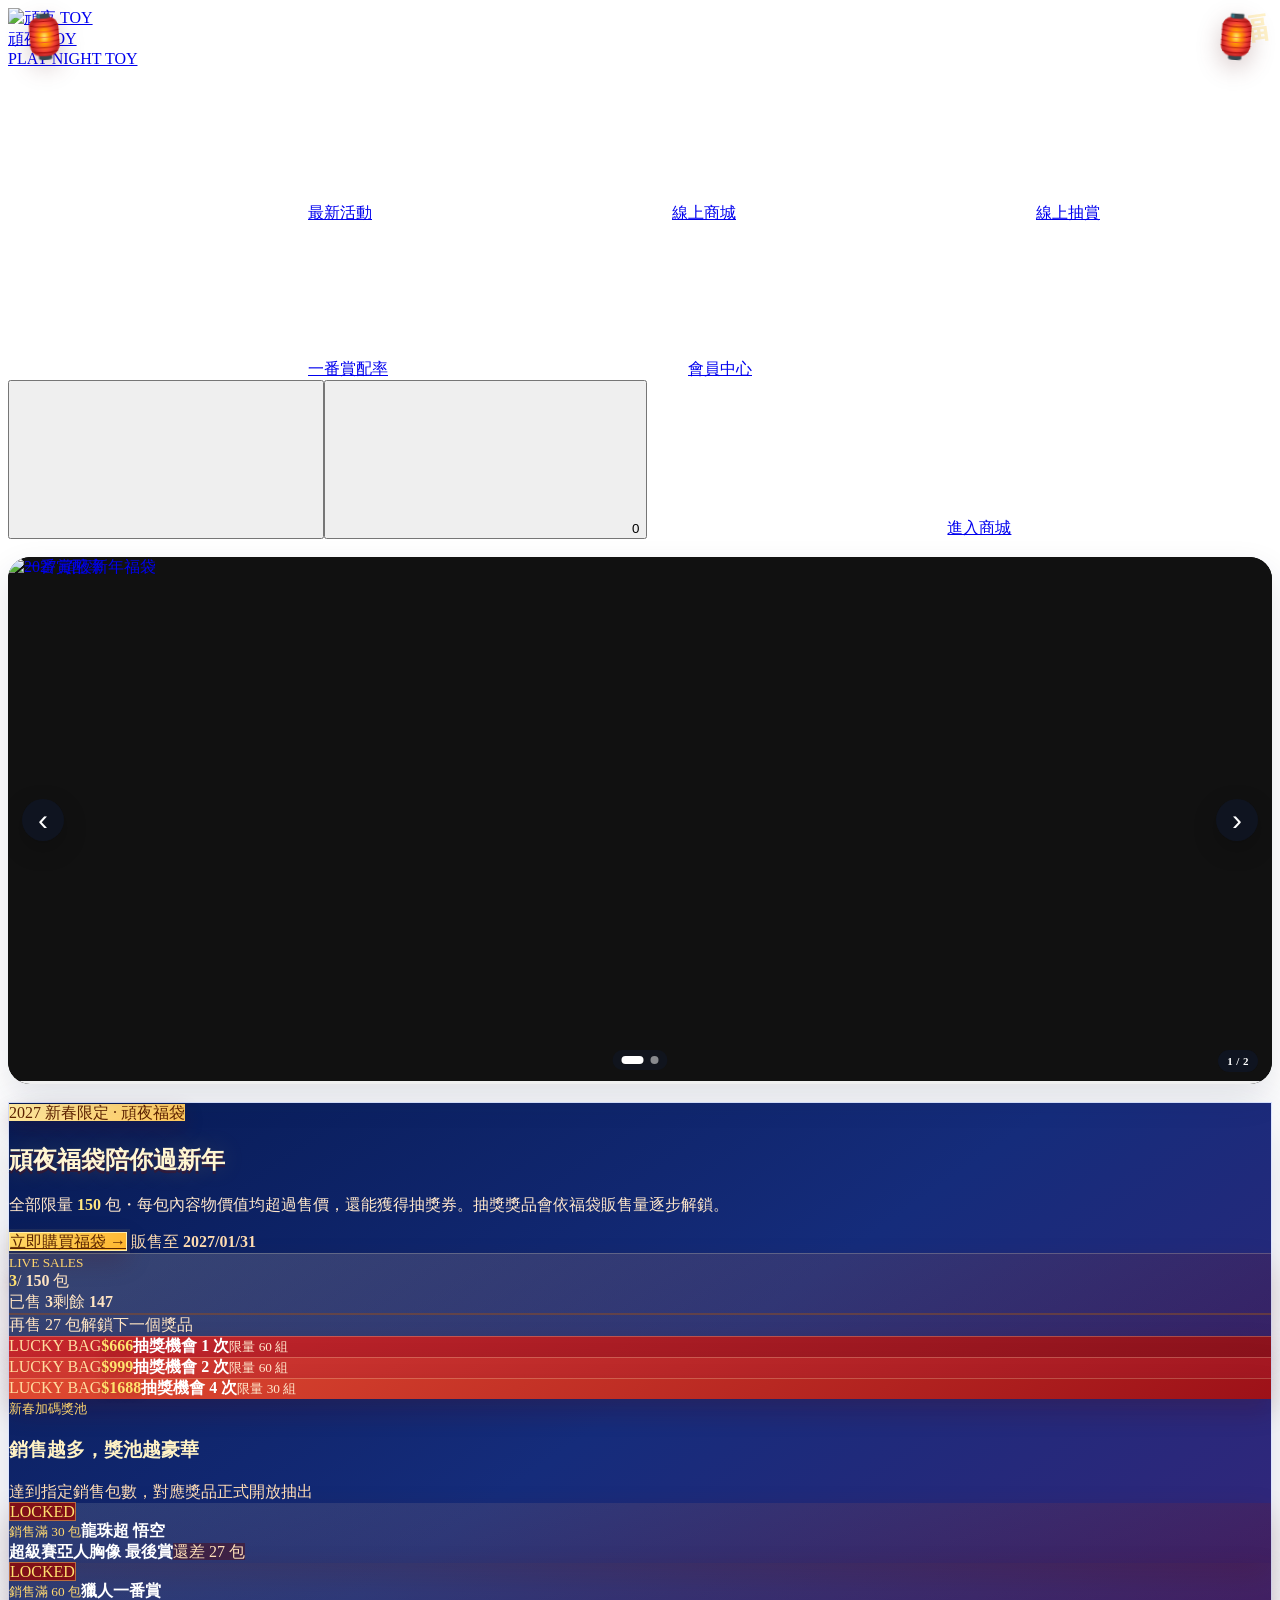
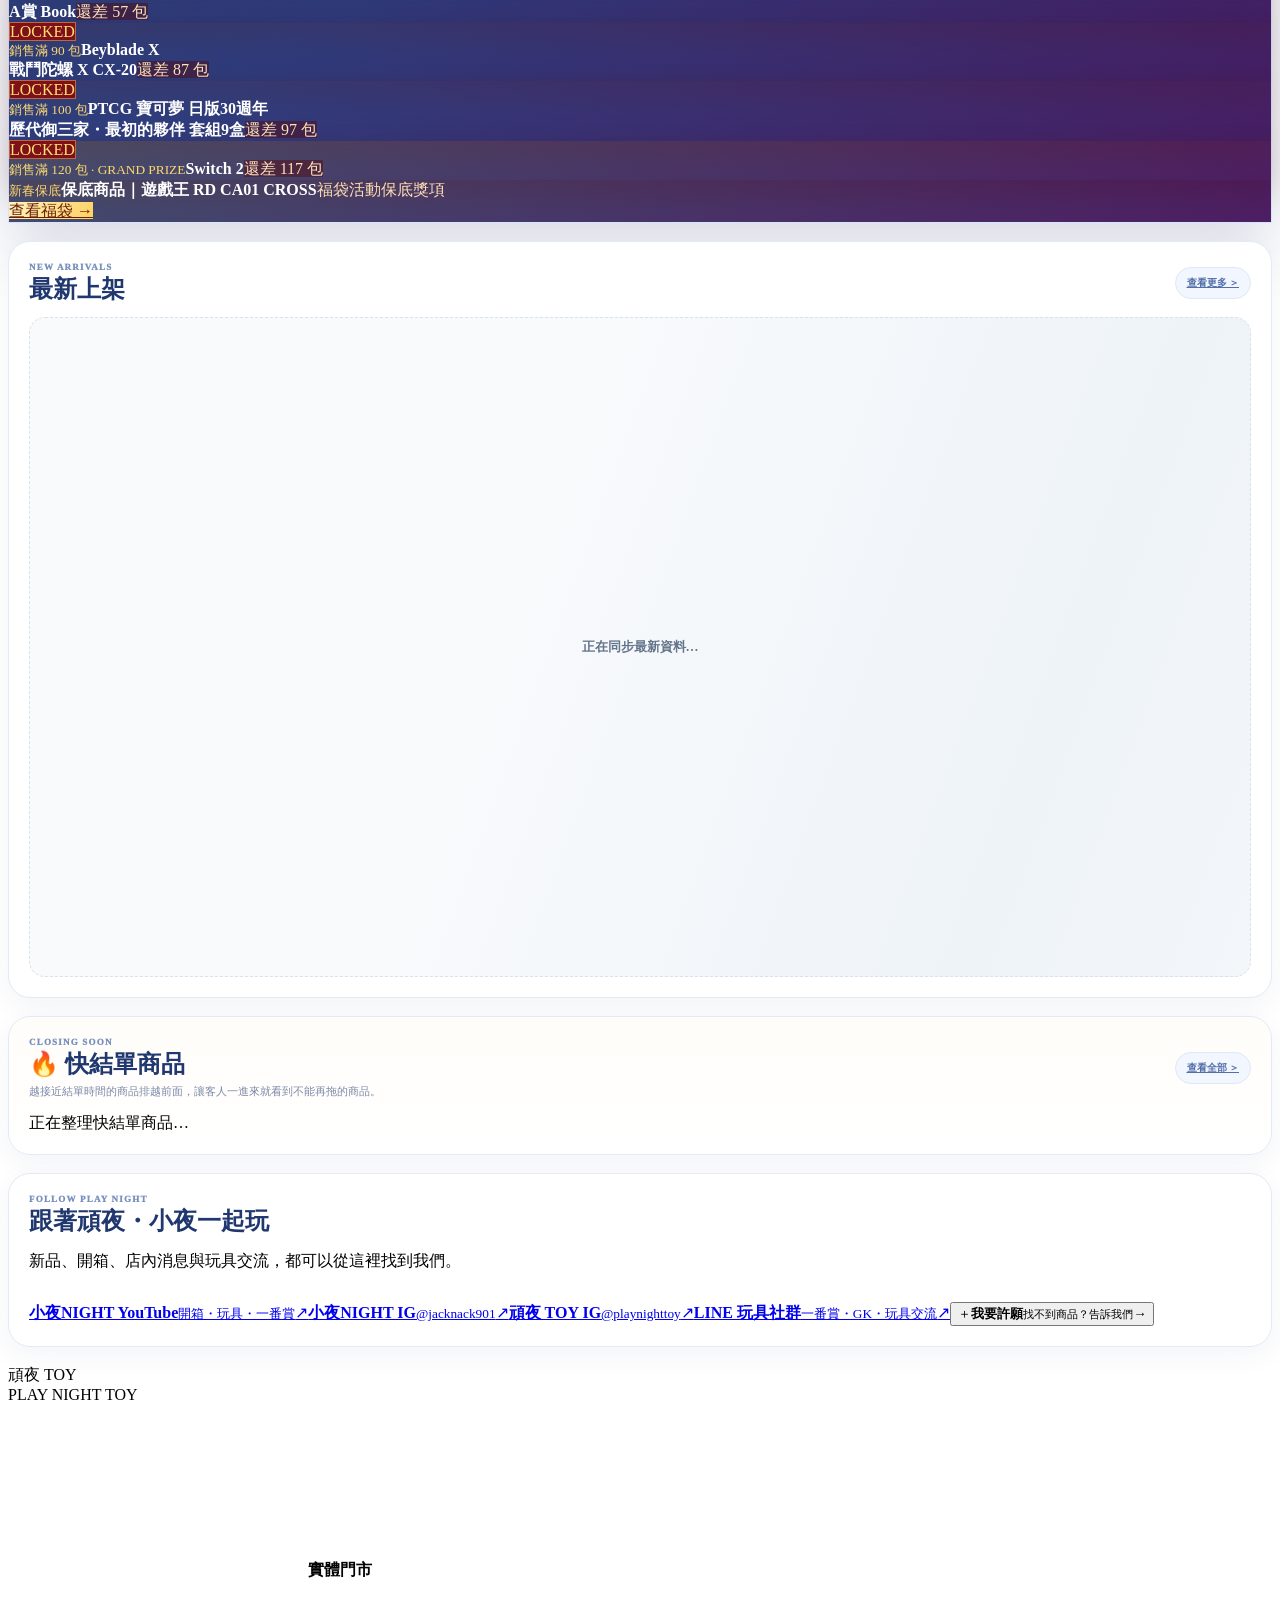
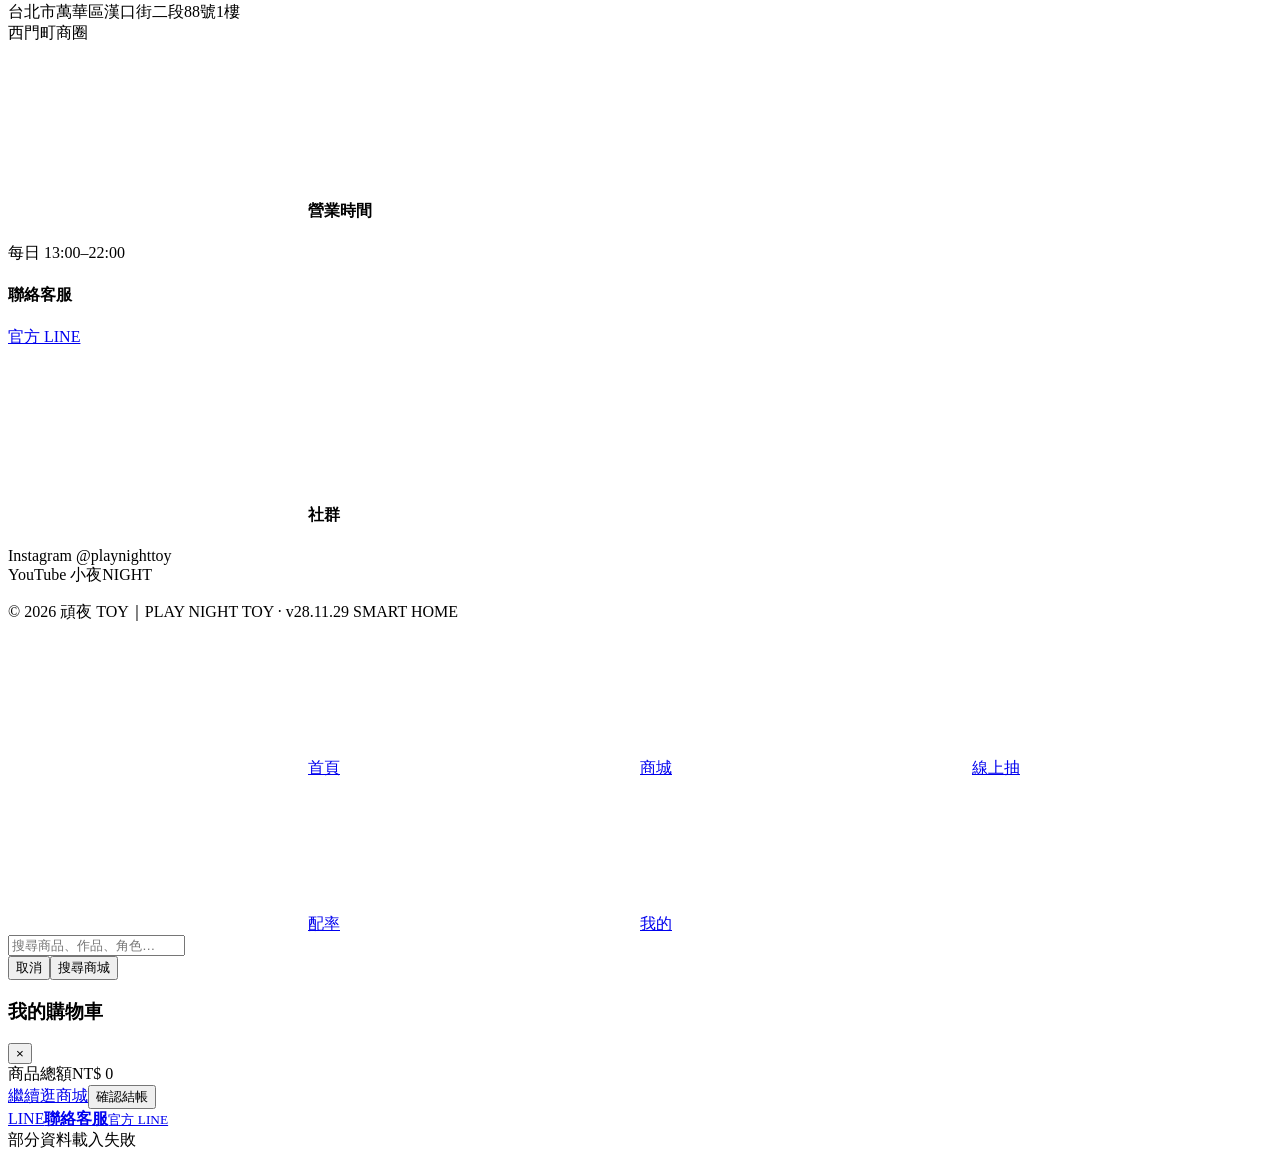
==== commit 0caa1886: "ui: show banner arrows dots and page counter" ====
--- a/index.html
+++ b/index.html
@@ -790,6 +790,43 @@
   body[data-page="home"] #homeBannerShell{width:100%!important;margin-top:8px!important;border-radius:15px!important}
   body[data-page="home"] #homeBannerShell .home-banner-viewport,
   body[data-page="home"] #homeBannerShell .home-banner-track{aspect-ratio:12/5!important;border-radius:15px!important}
+}
+</style>
+<style id="home-banner-controls-v2811294">
+body[data-page="home"] #homeBannerShell{position:relative!important}
+body[data-page="home"] #homeBannerShell .home-banner-arrow:not(.hidden){
+  display:flex!important;position:absolute!important;top:50%!important;transform:translateY(-50%)!important;
+  width:42px!important;height:42px!important;border:0!important;border-radius:50%!important;
+  align-items:center!important;justify-content:center!important;z-index:12!important;
+  background:rgba(15,23,42,.62)!important;color:#fff!important;font-size:30px!important;line-height:1!important;
+  box-shadow:0 8px 24px rgba(0,0,0,.22)!important;backdrop-filter:blur(7px)!important;cursor:pointer!important
+}
+body[data-page="home"] #homeBannerShell .home-banner-arrow.prev:not(.hidden){left:14px!important}
+body[data-page="home"] #homeBannerShell .home-banner-arrow.next:not(.hidden){right:14px!important}
+body[data-page="home"] #homeBannerShell .home-banner-dots:not(.hidden){
+  display:flex!important;position:absolute!important;left:50%!important;bottom:14px!important;transform:translateX(-50%)!important;
+  z-index:12!important;gap:7px!important;padding:6px 9px!important;border-radius:999px!important;background:rgba(15,23,42,.48)!important
+}
+body[data-page="home"] #homeBannerShell .home-banner-dots button{
+  width:8px!important;height:8px!important;min-width:8px!important;padding:0!important;border:0!important;border-radius:50%!important;
+  background:rgba(255,255,255,.5)!important
+}
+body[data-page="home"] #homeBannerShell .home-banner-dots button.on{width:22px!important;border-radius:999px!important;background:#fff!important}
+body[data-page="home"] #homeBannerShell .home-banner-progress:not(.hidden){
+  display:block!important;position:absolute!important;left:0!important;right:0!important;bottom:0!important;height:3px!important;z-index:11!important;background:rgba(255,255,255,.18)!important
+}
+body[data-page="home"] #homeBannerShell .home-banner-progress i{display:block!important;height:100%!important;background:rgba(255,255,255,.92)!important}
+body[data-page="home"] #homeBannerShell .home-banner-counter:not(.hidden){
+  display:block!important;position:absolute!important;right:14px!important;bottom:12px!important;z-index:13!important;
+  padding:5px 9px!important;border-radius:999px!important;background:rgba(15,23,42,.62)!important;color:#fff!important;
+  font-size:11px!important;font-weight:900!important;letter-spacing:.04em!important;backdrop-filter:blur(7px)!important
+}
+@media(max-width:620px){
+ body[data-page="home"] #homeBannerShell .home-banner-arrow:not(.hidden){width:34px!important;height:34px!important;font-size:24px!important}
+ body[data-page="home"] #homeBannerShell .home-banner-arrow.prev:not(.hidden){left:7px!important}
+ body[data-page="home"] #homeBannerShell .home-banner-arrow.next:not(.hidden){right:7px!important}
+ body[data-page="home"] #homeBannerShell .home-banner-dots:not(.hidden){bottom:8px!important;padding:5px 7px!important;gap:5px!important}
+ body[data-page="home"] #homeBannerShell .home-banner-counter:not(.hidden){right:8px!important;bottom:7px!important;font-size:10px!important}
 }
 </style></head><body data-page="home" class="home-preview-v281129"><header class="site-header"><div class="container inner"><a class="brand" href="./index.html"><img src="./assets/logo.png" class="logo-box" alt="頑夜 TOY"><div><div class="name">頑夜 TOY</div><div class="sub">PLAY NIGHT TOY</div></div></a><nav class="nav"><a class="" href="./activities.html"><svg class="ui-icon" aria-hidden="true"><use href="./assets/ui-icons.svg#event"></use></svg><span>最新活動</span></a><a class="" href="./shop.html"><svg class="ui-icon" aria-hidden="true"><use href="./assets/ui-icons.svg#shop"></use></svg><span>線上商城</span></a><a class="" href="./online.html"><svg class="ui-icon" aria-hidden="true"><use href="./assets/ui-icons.svg#draw"></use></svg><span>線上抽賞</span></a><a class="" href="./kuji.html"><svg class="ui-icon" aria-hidden="true"><use href="./assets/ui-icons.svg#rate"></use></svg><span>一番賞配率</span></a><a class="" href="./member.html"><svg class="ui-icon" aria-hidden="true"><use href="./assets/ui-icons.svg#user"></use></svg><span>會員中心</span></a></nav><div class="head-actions"><button class="icon-btn" data-open-search aria-label="搜尋"><svg class="ui-icon" aria-hidden="true"><use href="./assets/ui-icons.svg#search"></use></svg></button><button class="icon-btn" data-open-cart aria-label="購物車"><svg class="ui-icon" aria-hidden="true"><use href="./assets/ui-icons.svg#cart"></use></svg><span class="count-badge hidden" data-cart-count>0</span></button><a class="store-btn" href="./shop.html"><svg class="ui-icon" aria-hidden="true"><use href="./assets/ui-icons.svg#shop"></use></svg>進入商城</a></div></div></header><main><div class="container"><section id="homeBannerShell" class="home-banner-shell" aria-label="頑夜 TOY 活動與廣告輪播"><div class="home-banner-viewport"><div id="homeBannerTrack" class="home-banner-track"><article class="home-banner-slide is-pinned-announcement is-active" data-home-banner-slide="0" aria-hidden="false"><div class="home-banner-backdrop"><img loading="lazy" fetchpriority="low" src="https://r2.uploads.tw/2026/11/X9fPh2G6eN.webp" alt="" loading="eager" decoding="async"></div><div class="home-banner-shade"></div><div class="home-banner-copy"><span class="home-banner-kicker">公告</span><h1>2027 頑夜新年福袋</h1><p>2027 頑夜福袋陪你過新年・限量福袋現正開放</p><a class="home-banner-cta" href="https://myship.7-11.com.tw/general/detail/GM2611240143431" target="_blank" rel="noopener noreferrer">立即查看 <span>→</span></a></div><a class="home-banner-art" href="https://myship.7-11.com.tw/general/detail/GM2611240143431" target="_blank" rel="noopener noreferrer" aria-label="2027 頑夜新年福袋"><picture><source media="(max-width:620px)" srcset="https://r2.uploads.tw/2026/11/X9fPh2G6eN.webp"><img src="https://r2.uploads.tw/2026/11/X9fPh2G6eN.webp" alt="2027 頑夜新年福袋" loading="eager" decoding="async"></picture></a></article></div><button id="homeBannerPrev" class="home-banner-arrow prev" type="button" data-banner-prev aria-label="上一張">‹</button><button id="homeBannerNext" class="home-banner-arrow next" type="button" data-banner-next aria-label="下一張">›</button><div id="homeBannerDots" class="home-banner-dots hidden"></div><div id="homeBannerProgress" class="home-banner-progress"><i></i></div></div><script id="homeBannerBoot" type="application/json">{"items":[{"sort":1,"type":"公告","title":"2027 頑夜新年福袋","subtitle":"2027 頑夜福袋陪你過新年・限量福袋現正開放","buttonText":"立即查看","buttonUrl":"https://myship.7-11.com.tw/general/detail/GM2611240143431","desktopImage":"https://r2.uploads.tw/2026/11/X9fPh2G6eN.webp","mobileImage":"https://r2.uploads.tw/2026/11/X9fPh2G6eN.webp"},{"sort":2,"type":"一番賞","title":"一番賞配率","subtitle":"查看目前一番賞配率與最新套組","buttonText":"查看配率","buttonUrl":"./kuji.html","desktopImage":"https://i.meee.com.tw/08MmNBA.png","mobileImage":"https://i.meee.com.tw/08MmNBA.png"}]}</script></section>
 <section id="fukubukuro2027" class="section fuku-event" data-total="150" data-sold="3" data-end="2027-01-31" data-url="https://myship.7-11.com.tw/general/detail/GM2611240143431" aria-labelledby="fukuTitle">
@@ -877,7 +914,7 @@
 <section class="section home-closing-preview">
   <div class="section-head"><div><small>CLOSING SOON</small><h2>🔥 快結單商品</h2><p class="preview-section-sub">越接近結單時間的商品排越前面，讓客人一進來就看到不能再拖的商品。</p></div><a class="section-link" href="./shop.html?filter=closing">查看全部 ＞</a></div>
   <div id="homeClosingPreviewGrid" class="product-grid"><div class="loading-box">正在整理快結單商品…</div></div>
-</section><section class="section draw-band home-kuji-section" id="homeOnlineSection" hidden><div class="section-head"><div><small>ONLINE KUJI</small><h2>線上抽賞</h2><p class="preview-section-sub">即時查看目前剩餘抽數與大賞狀況。</p></div><a class="section-link" href="./online.html">查看全部 ＞</a></div><div id="homeOnlineGroupGrid" class="home-group-grid"></div><div id="homeKujiGrid" class="kuji-grid draw-grid" style="display:none!important"><article class="draw-card home-draw-card" data-draw-id="OKS-3DD909FB8F3C"><div class="draw-card-media"><img loading="lazy" fetchpriority="low" decoding="async" width="420" height="420" src="https://drive.google.com/thumbnail?id=1Vb7EnmqzB91GVueBFjOkJO6EgxI-GK3k&amp;sz=w420" alt="[日版]一番賞《我的英雄學院》彼女們的故事"><span class="draw-status">開放中</span></div><div class="draw-card-body"><div class="draw-kicker">ONLINE KUJI</div><h3>[日版]一番賞《我的英雄學院》彼女們的故事</h3><div class="draw-price">NT$ 375 <small>/ 抽</small></div><div class="draw-metrics"><div><small>剩餘</small><strong>35</strong><span>抽</span></div><div><small>總抽數</small><strong>70</strong><span>抽</span></div><div><small>大賞剩餘</small><strong>3</strong><span>個</span></div></div><div class="draw-progress"><i style="width:50%"></i></div><a class="draw-cta home-draw-link" href="./online.html?draw=OKS-3DD909FB8F3C">查看即時籤盤 →</a></div></article><article class="draw-card home-draw-card" data-draw-id="OKS-141EE18EBDA1"><div class="draw-card-media"><img loading="lazy" fetchpriority="low" decoding="async" width="420" height="420" src="https://drive.google.com/thumbnail?id=1ZIl3T6pxS8xmSy6wIEyXMLMG14ZsOAZp&amp;sz=w420" alt="[日版]一番賞《快打旋風》～我要去見比我更強的傢伙～"><span class="draw-status">開放中</span></div><div class="draw-card-body"><div class="draw-kicker">ONLINE KUJI</div><h3>[日版]一番賞《快打旋風》～我要去見比我更強的傢伙～</h3><div class="draw-price">NT$ 375 <small>/ 抽</small></div><div class="draw-metrics"><div><small>剩餘</small><strong>70</strong><span>抽</span></div><div><small>總抽數</small><strong>70</strong><span>抽</span></div><div><small>大賞剩餘</small><strong>70</strong><span>個</span></div></div><div class="draw-progress"><i style="width:0%"></i></div><a class="draw-cta home-draw-link" href="./online.html?draw=OKS-141EE18EBDA1">查看即時籤盤 →</a></div></article></div><script id="onlineBootData" type="application/json">{"version":"28.11.9","generatedAt":"2026-11-25T22:30:00+08:00","regular":[{"id":"OKS-3DD909FB8F3C","settingId":"OKS-3DD909FB8F3C","name":"[日版]一番賞《我的英雄學院》彼女們的故事","title":"[日版]一番賞《我的英雄學院》彼女們的故事","price":375,"imageUrl":"https://drive.google.com/uc?export=view&id=1Vb7EnmqzB91GVueBFjOkJO6EgxI-GK3k","remaining":35,"totalDraws":70,"majorRemaining":3,"status":"暫停","canOrder":true,"drawOptions":[1,3,5,10]},{"id":"OKS-141EE18EBDA1","settingId":"OKS-141EE18EBDA1","name":"[日版]一番賞《快打旋風》～我要去見比我更強的傢伙～","title":"[日版]一番賞《快打旋風》～我要去見比我更強的傢伙～","price":375,"imageUrl":"https://drive.google.com/uc?export=view&id=1ZIl3T6pxS8xmSy6wIEyXMLMG14ZsOAZp","remaining":70,"totalDraws":70,"majorRemaining":70,"status":"暫停","canOrder":true,"drawOptions":[1,3,5,10]}],"japan":[],"counts":{"regular":2,"japan":11}}</script></section><section class="section home-group-section" id="homeGroupKuji" hidden><div class="section-head"><div><small>GROUP KUJI</small><h2>集單抽</h2><p class="preview-section-sub">查看目前集單進度，達標後依規則進行抽賞。</p></div><a class="section-link" href="./online.html#group">查看全部 ＞</a></div><div id="homeGroupGrid" class="home-group-grid"><div class="home-group-empty">集單抽載入中…</div></div></section><section class="section home-group-section" id="homeRateSection" hidden><div class="section-head"><div><small>ICHIBAN KUJI RATE</small><h2>一番賞配率</h2><p class="preview-section-sub">目前門市公開的一番賞套組與剩餘狀況。</p></div><a class="section-link" href="./kuji.html">查看全部 ＞</a></div><div id="homeRateGrid" class="home-group-grid"></div></section><section class="section home-community-section"><div class="section-head"><div><small>FOLLOW PLAY NIGHT</small><h2>跟著頑夜・小夜一起玩</h2><p class="home-community-sub">新品、開箱、店內消息與玩具交流，都可以從這裡找到我們。</p></div></div><div class="home-community-grid"><a class="community-card youtube" href="https://www.youtube.com/@NightStore901" target="_blank" rel="noopener"><span class="community-icon official-brand"><img src="https://cdn.simpleicons.org/youtube/FF0000" alt="" loading="lazy" decoding="async"></span><span class="community-copy"><strong>小夜NIGHT YouTube</strong><small>開箱・玩具・一番賞</small></span><span class="community-arrow">↗</span></a><a class="community-card instagram" href="https://www.instagram.com/jacknack901/" target="_blank" rel="noopener"><span class="community-icon official-brand"><img src="https://cdn.simpleicons.org/instagram/E4405F" alt="" loading="lazy" decoding="async"></span><span class="community-copy"><strong>小夜NIGHT IG</strong><small>@jacknack901</small></span><span class="community-arrow">↗</span></a><a class="community-card instagram" href="https://www.instagram.com/playnighttoy/" target="_blank" rel="noopener"><span class="community-icon official-brand"><img src="https://cdn.simpleicons.org/instagram/E4405F" alt="" loading="lazy" decoding="async"></span><span class="community-copy"><strong>頑夜 TOY IG</strong><small>@playnighttoy</small></span><span class="community-arrow">↗</span></a><a class="community-card line" href="https://line.me/ti/g2/AcLKEZlvjMfXEL_43jlYJ_G9ky8VpanhSR4q8g?utm_source=invitation&utm_medium=link_copy&utm_campaign=default" target="_blank" rel="noopener"><span class="community-icon official-brand"><img src="https://cdn.simpleicons.org/line/06C755" alt="" loading="lazy" decoding="async"></span><span class="community-copy"><strong>LINE 玩具社群</strong><small>一番賞・GK・玩具交流</small></span><span class="community-arrow">↗</span></a><button class="community-card wish-entry" type="button" data-open-wish><span class="community-icon">＋</span><span class="community-copy"><strong>我要許願</strong><small>找不到商品？告訴我們</small></span><span class="community-arrow">→</span></button></div></section></div></main><footer class="footer"><div class="container"><div class="footer-grid"><div class="footer-brand"><img src="./assets/logo.png" class="logo-box" alt=""><div><div class="footer-title">頑夜 TOY</div><div class="footer-sub">PLAY NIGHT TOY</div></div></div><div class="footer-block"><h4><svg class="ui-icon" aria-hidden="true"><use href="./assets/ui-icons.svg#pin"></use></svg>實體門市</h4><p>台北市萬華區漢口街二段88號1樓<br>西門町商圈</p></div><div class="footer-block"><h4><svg class="ui-icon" aria-hidden="true"><use href="./assets/ui-icons.svg#clock"></use></svg>營業時間</h4><p>每日 13:00–22:00</p></div><div class="footer-block"><h4>聯絡客服</h4><p><a href="https://lin.ee/sUCSbJV" target="_blank">官方 LINE</a></p></div><div class="footer-block"><h4><svg class="ui-icon" aria-hidden="true"><use href="./assets/ui-icons.svg#camera"></use></svg>社群</h4><p>Instagram @playnighttoy<br>YouTube 小夜NIGHT</p></div></div><div class="copyright">© 2026 頑夜 TOY｜PLAY NIGHT TOY · v28.11.29 SMART HOME</div></div></footer><nav class="bottom-nav"><a href="./index.html"><svg class="ui-icon" aria-hidden="true"><use href="./assets/ui-icons.svg#home"></use></svg>首頁</a><a href="./shop.html"><svg class="ui-icon" aria-hidden="true"><use href="./assets/ui-icons.svg#shop"></use></svg>商城</a><a href="./online.html"><svg class="ui-icon" aria-hidden="true"><use href="./assets/ui-icons.svg#draw"></use></svg>線上抽</a><a href="./kuji.html"><svg class="ui-icon" aria-hidden="true"><use href="./assets/ui-icons.svg#rate"></use></svg>配率</a><a href="./member.html"><svg class="ui-icon" aria-hidden="true"><use href="./assets/ui-icons.svg#user"></use></svg>我的</a></nav><script defer src="./config.js?v=281223"></script><script defer src="./gas-bridge.js?v=281223"></script><script defer src="./app-v281117-home.js?v=281129closingtruth3"></script><script defer src="./home-group-v281211.js?v=281129auto"></script><script defer src="./home-rate-v281129.js?v=281129"></script><script defer src="./visitor-v281118.js?v=281118"></script><!-- deploy-trigger:v28.11.14-mobile-home-layout -->
+</section><section class="section draw-band home-kuji-section" id="homeOnlineSection" hidden><div class="section-head"><div><small>ONLINE KUJI</small><h2>線上抽賞</h2><p class="preview-section-sub">即時查看目前剩餘抽數與大賞狀況。</p></div><a class="section-link" href="./online.html">查看全部 ＞</a></div><div id="homeOnlineGroupGrid" class="home-group-grid"></div><div id="homeKujiGrid" class="kuji-grid draw-grid" style="display:none!important"><article class="draw-card home-draw-card" data-draw-id="OKS-3DD909FB8F3C"><div class="draw-card-media"><img loading="lazy" fetchpriority="low" decoding="async" width="420" height="420" src="https://drive.google.com/thumbnail?id=1Vb7EnmqzB91GVueBFjOkJO6EgxI-GK3k&amp;sz=w420" alt="[日版]一番賞《我的英雄學院》彼女們的故事"><span class="draw-status">開放中</span></div><div class="draw-card-body"><div class="draw-kicker">ONLINE KUJI</div><h3>[日版]一番賞《我的英雄學院》彼女們的故事</h3><div class="draw-price">NT$ 375 <small>/ 抽</small></div><div class="draw-metrics"><div><small>剩餘</small><strong>35</strong><span>抽</span></div><div><small>總抽數</small><strong>70</strong><span>抽</span></div><div><small>大賞剩餘</small><strong>3</strong><span>個</span></div></div><div class="draw-progress"><i style="width:50%"></i></div><a class="draw-cta home-draw-link" href="./online.html?draw=OKS-3DD909FB8F3C">查看即時籤盤 →</a></div></article><article class="draw-card home-draw-card" data-draw-id="OKS-141EE18EBDA1"><div class="draw-card-media"><img loading="lazy" fetchpriority="low" decoding="async" width="420" height="420" src="https://drive.google.com/thumbnail?id=1ZIl3T6pxS8xmSy6wIEyXMLMG14ZsOAZp&amp;sz=w420" alt="[日版]一番賞《快打旋風》～我要去見比我更強的傢伙～"><span class="draw-status">開放中</span></div><div class="draw-card-body"><div class="draw-kicker">ONLINE KUJI</div><h3>[日版]一番賞《快打旋風》～我要去見比我更強的傢伙～</h3><div class="draw-price">NT$ 375 <small>/ 抽</small></div><div class="draw-metrics"><div><small>剩餘</small><strong>70</strong><span>抽</span></div><div><small>總抽數</small><strong>70</strong><span>抽</span></div><div><small>大賞剩餘</small><strong>70</strong><span>個</span></div></div><div class="draw-progress"><i style="width:0%"></i></div><a class="draw-cta home-draw-link" href="./online.html?draw=OKS-141EE18EBDA1">查看即時籤盤 →</a></div></article></div><script id="onlineBootData" type="application/json">{"version":"28.11.9","generatedAt":"2026-11-25T22:30:00+08:00","regular":[{"id":"OKS-3DD909FB8F3C","settingId":"OKS-3DD909FB8F3C","name":"[日版]一番賞《我的英雄學院》彼女們的故事","title":"[日版]一番賞《我的英雄學院》彼女們的故事","price":375,"imageUrl":"https://drive.google.com/uc?export=view&id=1Vb7EnmqzB91GVueBFjOkJO6EgxI-GK3k","remaining":35,"totalDraws":70,"majorRemaining":3,"status":"暫停","canOrder":true,"drawOptions":[1,3,5,10]},{"id":"OKS-141EE18EBDA1","settingId":"OKS-141EE18EBDA1","name":"[日版]一番賞《快打旋風》～我要去見比我更強的傢伙～","title":"[日版]一番賞《快打旋風》～我要去見比我更強的傢伙～","price":375,"imageUrl":"https://drive.google.com/uc?export=view&id=1ZIl3T6pxS8xmSy6wIEyXMLMG14ZsOAZp","remaining":70,"totalDraws":70,"majorRemaining":70,"status":"暫停","canOrder":true,"drawOptions":[1,3,5,10]}],"japan":[],"counts":{"regular":2,"japan":11}}</script></section><section class="section home-group-section" id="homeGroupKuji" hidden><div class="section-head"><div><small>GROUP KUJI</small><h2>集單抽</h2><p class="preview-section-sub">查看目前集單進度，達標後依規則進行抽賞。</p></div><a class="section-link" href="./online.html#group">查看全部 ＞</a></div><div id="homeGroupGrid" class="home-group-grid"><div class="home-group-empty">集單抽載入中…</div></div></section><section class="section home-group-section" id="homeRateSection" hidden><div class="section-head"><div><small>ICHIBAN KUJI RATE</small><h2>一番賞配率</h2><p class="preview-section-sub">目前門市公開的一番賞套組與剩餘狀況。</p></div><a class="section-link" href="./kuji.html">查看全部 ＞</a></div><div id="homeRateGrid" class="home-group-grid"></div></section><section class="section home-community-section"><div class="section-head"><div><small>FOLLOW PLAY NIGHT</small><h2>跟著頑夜・小夜一起玩</h2><p class="home-community-sub">新品、開箱、店內消息與玩具交流，都可以從這裡找到我們。</p></div></div><div class="home-community-grid"><a class="community-card youtube" href="https://www.youtube.com/@NightStore901" target="_blank" rel="noopener"><span class="community-icon official-brand"><img src="https://cdn.simpleicons.org/youtube/FF0000" alt="" loading="lazy" decoding="async"></span><span class="community-copy"><strong>小夜NIGHT YouTube</strong><small>開箱・玩具・一番賞</small></span><span class="community-arrow">↗</span></a><a class="community-card instagram" href="https://www.instagram.com/jacknack901/" target="_blank" rel="noopener"><span class="community-icon official-brand"><img src="https://cdn.simpleicons.org/instagram/E4405F" alt="" loading="lazy" decoding="async"></span><span class="community-copy"><strong>小夜NIGHT IG</strong><small>@jacknack901</small></span><span class="community-arrow">↗</span></a><a class="community-card instagram" href="https://www.instagram.com/playnighttoy/" target="_blank" rel="noopener"><span class="community-icon official-brand"><img src="https://cdn.simpleicons.org/instagram/E4405F" alt="" loading="lazy" decoding="async"></span><span class="community-copy"><strong>頑夜 TOY IG</strong><small>@playnighttoy</small></span><span class="community-arrow">↗</span></a><a class="community-card line" href="https://line.me/ti/g2/AcLKEZlvjMfXEL_43jlYJ_G9ky8VpanhSR4q8g?utm_source=invitation&utm_medium=link_copy&utm_campaign=default" target="_blank" rel="noopener"><span class="community-icon official-brand"><img src="https://cdn.simpleicons.org/line/06C755" alt="" loading="lazy" decoding="async"></span><span class="community-copy"><strong>LINE 玩具社群</strong><small>一番賞・GK・玩具交流</small></span><span class="community-arrow">↗</span></a><button class="community-card wish-entry" type="button" data-open-wish><span class="community-icon">＋</span><span class="community-copy"><strong>我要許願</strong><small>找不到商品？告訴我們</small></span><span class="community-arrow">→</span></button></div></section></div></main><footer class="footer"><div class="container"><div class="footer-grid"><div class="footer-brand"><img src="./assets/logo.png" class="logo-box" alt=""><div><div class="footer-title">頑夜 TOY</div><div class="footer-sub">PLAY NIGHT TOY</div></div></div><div class="footer-block"><h4><svg class="ui-icon" aria-hidden="true"><use href="./assets/ui-icons.svg#pin"></use></svg>實體門市</h4><p>台北市萬華區漢口街二段88號1樓<br>西門町商圈</p></div><div class="footer-block"><h4><svg class="ui-icon" aria-hidden="true"><use href="./assets/ui-icons.svg#clock"></use></svg>營業時間</h4><p>每日 13:00–22:00</p></div><div class="footer-block"><h4>聯絡客服</h4><p><a href="https://lin.ee/sUCSbJV" target="_blank">官方 LINE</a></p></div><div class="footer-block"><h4><svg class="ui-icon" aria-hidden="true"><use href="./assets/ui-icons.svg#camera"></use></svg>社群</h4><p>Instagram @playnighttoy<br>YouTube 小夜NIGHT</p></div></div><div class="copyright">© 2026 頑夜 TOY｜PLAY NIGHT TOY · v28.11.29 SMART HOME</div></div></footer><nav class="bottom-nav"><a href="./index.html"><svg class="ui-icon" aria-hidden="true"><use href="./assets/ui-icons.svg#home"></use></svg>首頁</a><a href="./shop.html"><svg class="ui-icon" aria-hidden="true"><use href="./assets/ui-icons.svg#shop"></use></svg>商城</a><a href="./online.html"><svg class="ui-icon" aria-hidden="true"><use href="./assets/ui-icons.svg#draw"></use></svg>線上抽</a><a href="./kuji.html"><svg class="ui-icon" aria-hidden="true"><use href="./assets/ui-icons.svg#rate"></use></svg>配率</a><a href="./member.html"><svg class="ui-icon" aria-hidden="true"><use href="./assets/ui-icons.svg#user"></use></svg>我的</a></nav><script defer src="./config.js?v=281223"></script><script defer src="./gas-bridge.js?v=281223"></script><script defer src="./app-v281117-home.js?v=281129speed4"></script><script defer src="./home-group-v281211.js?v=281129auto"></script><script defer src="./home-rate-v281129.js?v=281129"></script><script defer src="./visitor-v281118.js?v=281118"></script><!-- deploy-trigger:v28.11.14-mobile-home-layout -->
 <script id="home-preview-closing-v281129">/* v28.11.29: 快結單改由 app-v281117-home.js 即時同步，停用舊 Boot 靜態篩選。 */</script>
 
 <script id="home-preview-online-group-mirror-v281129">
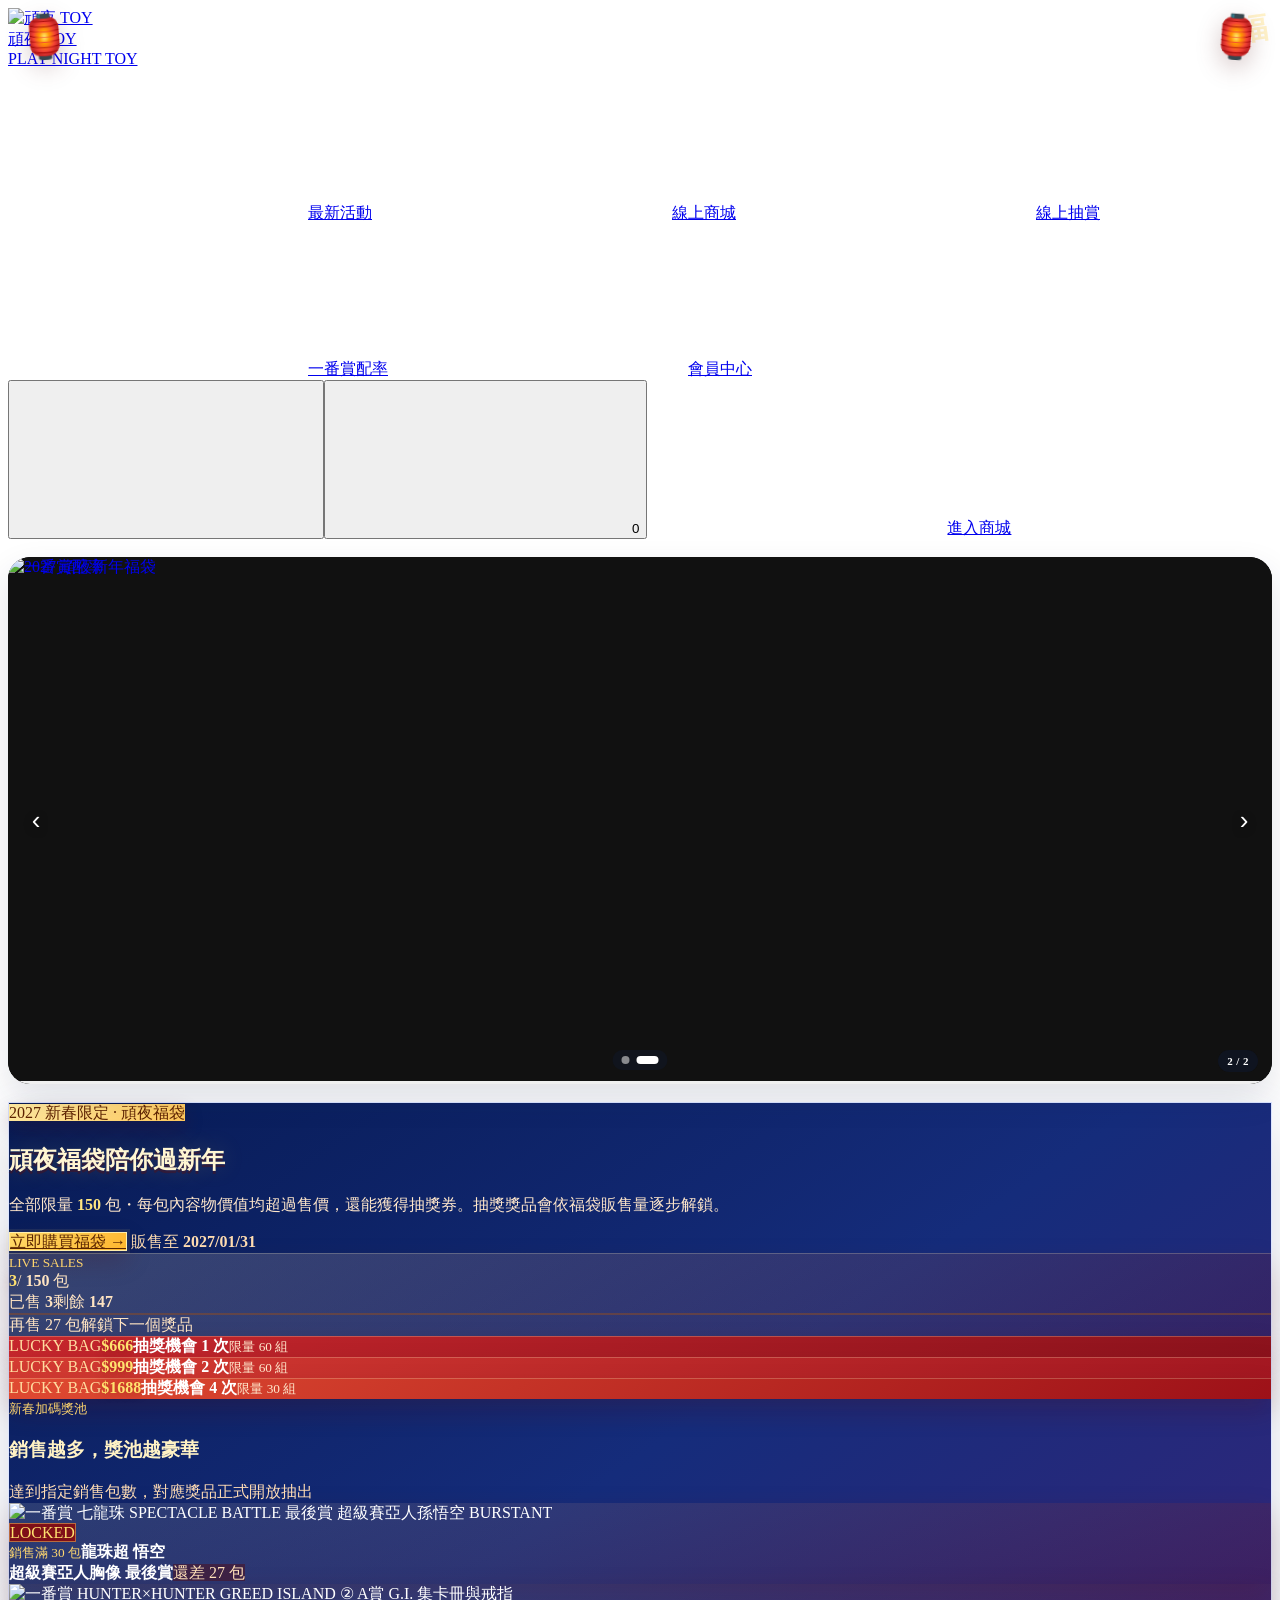
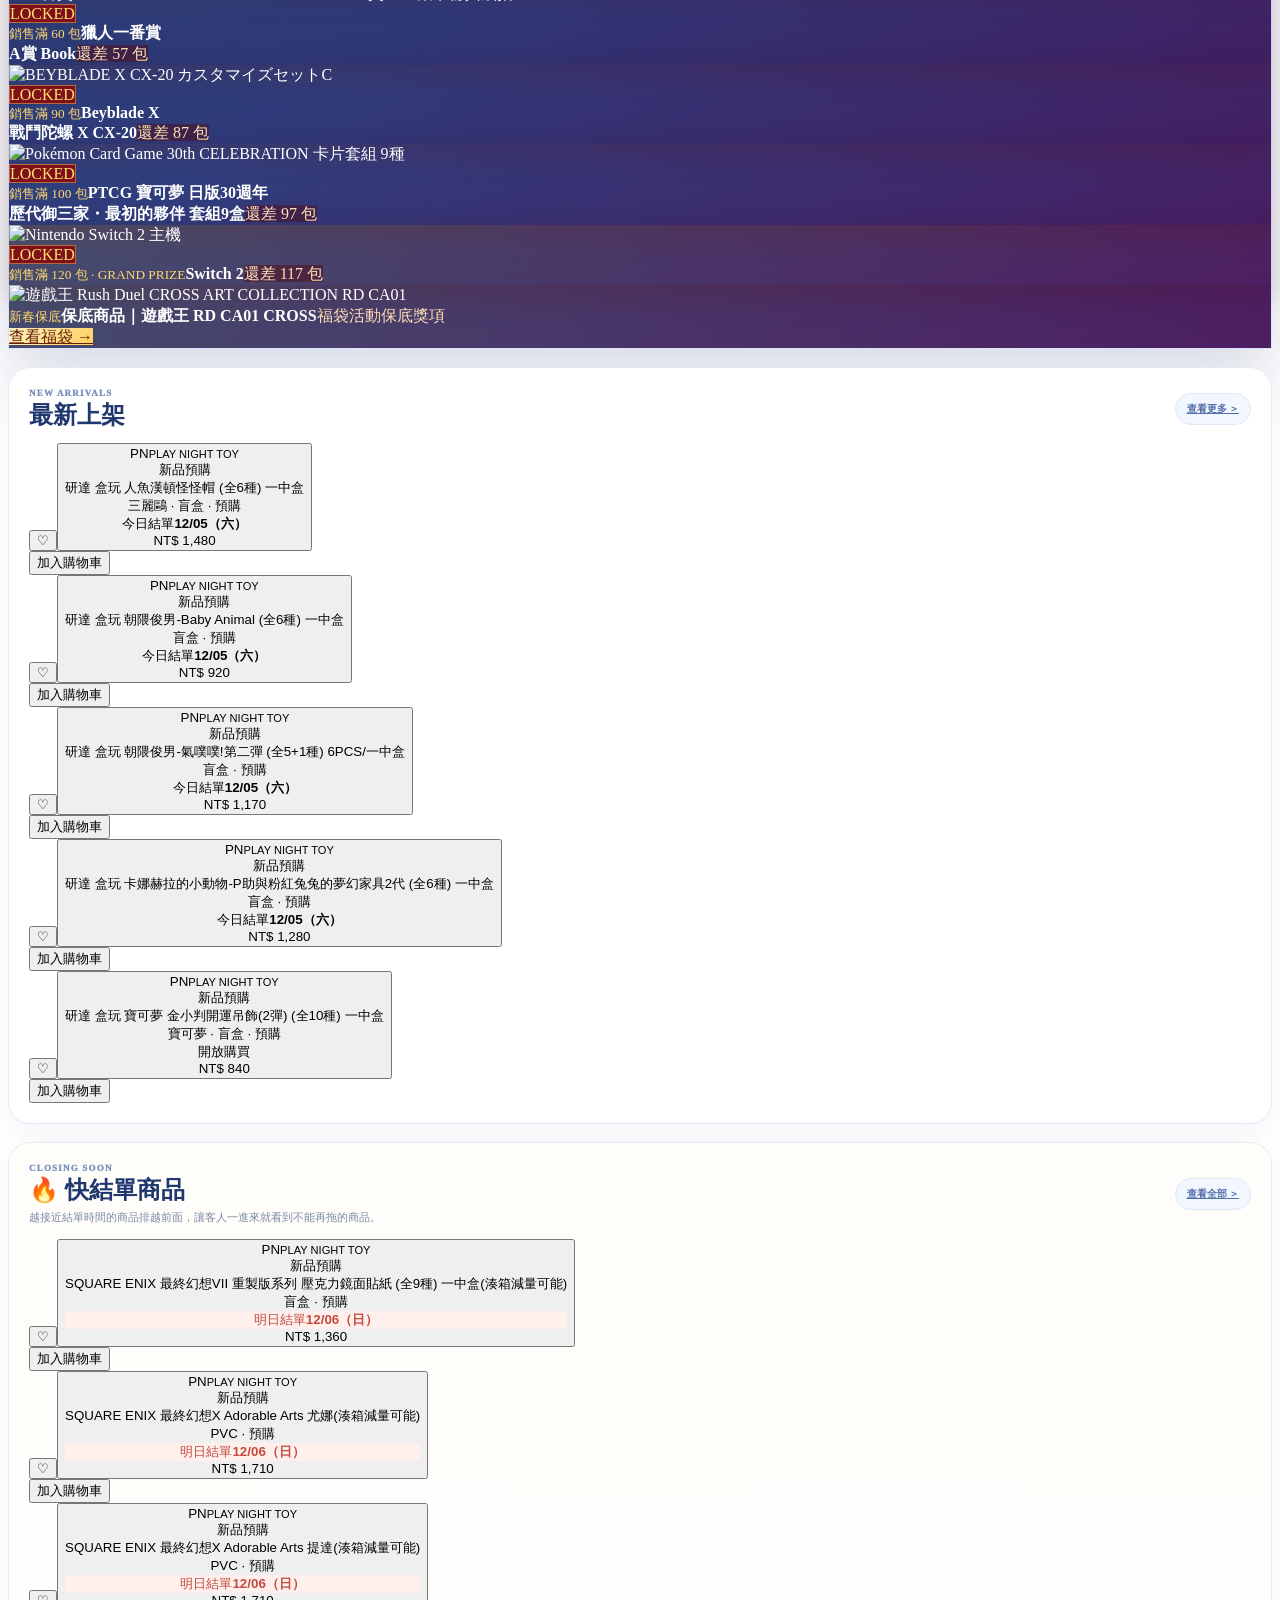
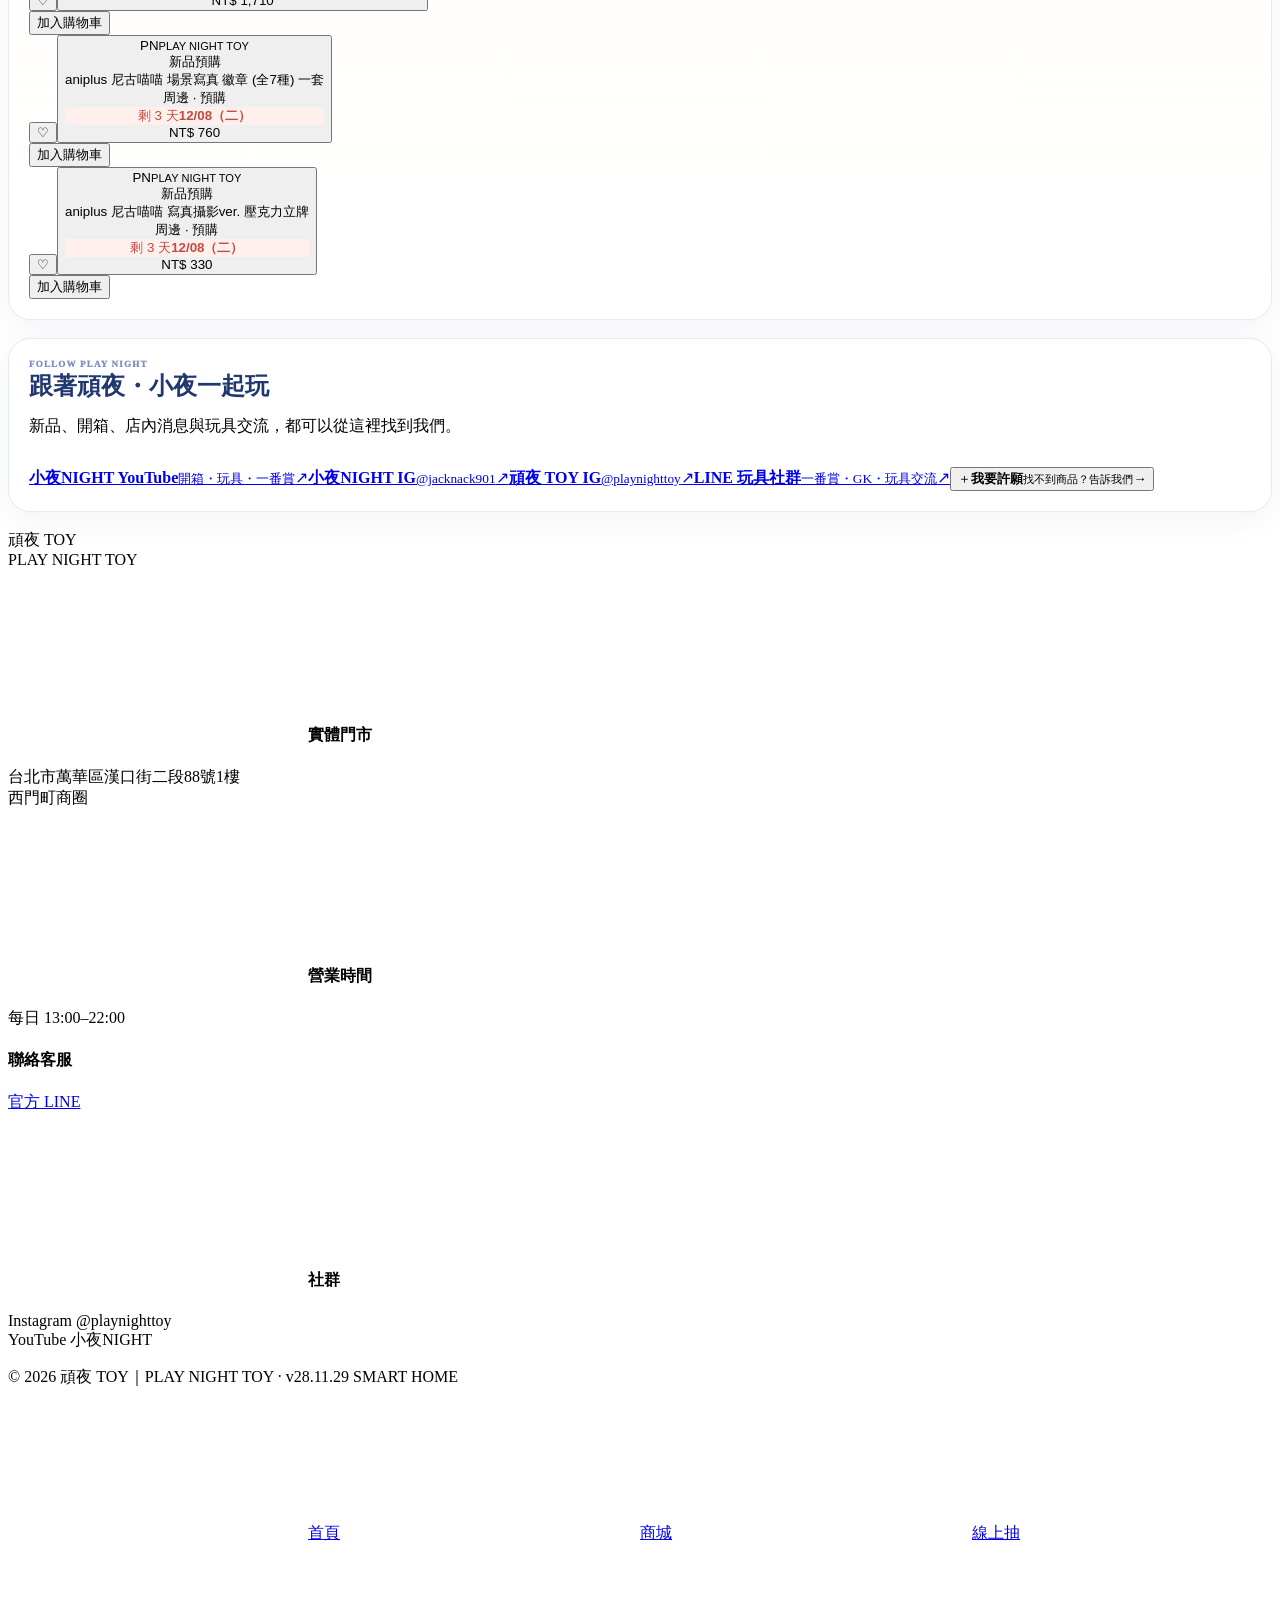
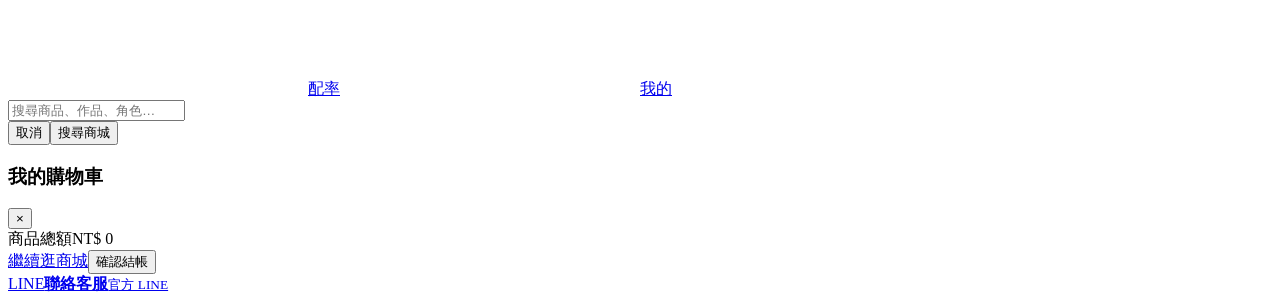
==== commit 90af9812: "ui: make home banner arrows smaller and transparent" ====
--- a/index.html
+++ b/index.html
@@ -796,10 +796,10 @@
 body[data-page="home"] #homeBannerShell{position:relative!important}
 body[data-page="home"] #homeBannerShell .home-banner-arrow:not(.hidden){
   display:flex!important;position:absolute!important;top:50%!important;transform:translateY(-50%)!important;
-  width:42px!important;height:42px!important;border:0!important;border-radius:50%!important;
+  width:28px!important;height:36px!important;border:0!important;border-radius:0!important;padding:0!important;
   align-items:center!important;justify-content:center!important;z-index:12!important;
-  background:rgba(15,23,42,.62)!important;color:#fff!important;font-size:30px!important;line-height:1!important;
-  box-shadow:0 8px 24px rgba(0,0,0,.22)!important;backdrop-filter:blur(7px)!important;cursor:pointer!important
+  background:transparent!important;color:#fff!important;font-size:26px!important;line-height:1!important;
+  box-shadow:none!important;backdrop-filter:none!important;text-shadow:0 2px 8px rgba(0,0,0,.5)!important;cursor:pointer!important
 }
 body[data-page="home"] #homeBannerShell .home-banner-arrow.prev:not(.hidden){left:14px!important}
 body[data-page="home"] #homeBannerShell .home-banner-arrow.next:not(.hidden){right:14px!important}
@@ -822,7 +822,7 @@
   font-size:11px!important;font-weight:900!important;letter-spacing:.04em!important;backdrop-filter:blur(7px)!important
 }
 @media(max-width:620px){
- body[data-page="home"] #homeBannerShell .home-banner-arrow:not(.hidden){width:34px!important;height:34px!important;font-size:24px!important}
+ body[data-page="home"] #homeBannerShell .home-banner-arrow:not(.hidden){width:24px!important;height:30px!important;font-size:22px!important;background:transparent!important;box-shadow:none!important}
  body[data-page="home"] #homeBannerShell .home-banner-arrow.prev:not(.hidden){left:7px!important}
  body[data-page="home"] #homeBannerShell .home-banner-arrow.next:not(.hidden){right:7px!important}
  body[data-page="home"] #homeBannerShell .home-banner-dots:not(.hidden){bottom:8px!important;padding:5px 7px!important;gap:5px!important}
@@ -914,7 +914,7 @@
 <section class="section home-closing-preview">
   <div class="section-head"><div><small>CLOSING SOON</small><h2>🔥 快結單商品</h2><p class="preview-section-sub">越接近結單時間的商品排越前面，讓客人一進來就看到不能再拖的商品。</p></div><a class="section-link" href="./shop.html?filter=closing">查看全部 ＞</a></div>
   <div id="homeClosingPreviewGrid" class="product-grid"><div class="loading-box">正在整理快結單商品…</div></div>
-</section><section class="section draw-band home-kuji-section" id="homeOnlineSection" hidden><div class="section-head"><div><small>ONLINE KUJI</small><h2>線上抽賞</h2><p class="preview-section-sub">即時查看目前剩餘抽數與大賞狀況。</p></div><a class="section-link" href="./online.html">查看全部 ＞</a></div><div id="homeOnlineGroupGrid" class="home-group-grid"></div><div id="homeKujiGrid" class="kuji-grid draw-grid" style="display:none!important"><article class="draw-card home-draw-card" data-draw-id="OKS-3DD909FB8F3C"><div class="draw-card-media"><img loading="lazy" fetchpriority="low" decoding="async" width="420" height="420" src="https://drive.google.com/thumbnail?id=1Vb7EnmqzB91GVueBFjOkJO6EgxI-GK3k&amp;sz=w420" alt="[日版]一番賞《我的英雄學院》彼女們的故事"><span class="draw-status">開放中</span></div><div class="draw-card-body"><div class="draw-kicker">ONLINE KUJI</div><h3>[日版]一番賞《我的英雄學院》彼女們的故事</h3><div class="draw-price">NT$ 375 <small>/ 抽</small></div><div class="draw-metrics"><div><small>剩餘</small><strong>35</strong><span>抽</span></div><div><small>總抽數</small><strong>70</strong><span>抽</span></div><div><small>大賞剩餘</small><strong>3</strong><span>個</span></div></div><div class="draw-progress"><i style="width:50%"></i></div><a class="draw-cta home-draw-link" href="./online.html?draw=OKS-3DD909FB8F3C">查看即時籤盤 →</a></div></article><article class="draw-card home-draw-card" data-draw-id="OKS-141EE18EBDA1"><div class="draw-card-media"><img loading="lazy" fetchpriority="low" decoding="async" width="420" height="420" src="https://drive.google.com/thumbnail?id=1ZIl3T6pxS8xmSy6wIEyXMLMG14ZsOAZp&amp;sz=w420" alt="[日版]一番賞《快打旋風》～我要去見比我更強的傢伙～"><span class="draw-status">開放中</span></div><div class="draw-card-body"><div class="draw-kicker">ONLINE KUJI</div><h3>[日版]一番賞《快打旋風》～我要去見比我更強的傢伙～</h3><div class="draw-price">NT$ 375 <small>/ 抽</small></div><div class="draw-metrics"><div><small>剩餘</small><strong>70</strong><span>抽</span></div><div><small>總抽數</small><strong>70</strong><span>抽</span></div><div><small>大賞剩餘</small><strong>70</strong><span>個</span></div></div><div class="draw-progress"><i style="width:0%"></i></div><a class="draw-cta home-draw-link" href="./online.html?draw=OKS-141EE18EBDA1">查看即時籤盤 →</a></div></article></div><script id="onlineBootData" type="application/json">{"version":"28.11.9","generatedAt":"2026-11-25T22:30:00+08:00","regular":[{"id":"OKS-3DD909FB8F3C","settingId":"OKS-3DD909FB8F3C","name":"[日版]一番賞《我的英雄學院》彼女們的故事","title":"[日版]一番賞《我的英雄學院》彼女們的故事","price":375,"imageUrl":"https://drive.google.com/uc?export=view&id=1Vb7EnmqzB91GVueBFjOkJO6EgxI-GK3k","remaining":35,"totalDraws":70,"majorRemaining":3,"status":"暫停","canOrder":true,"drawOptions":[1,3,5,10]},{"id":"OKS-141EE18EBDA1","settingId":"OKS-141EE18EBDA1","name":"[日版]一番賞《快打旋風》～我要去見比我更強的傢伙～","title":"[日版]一番賞《快打旋風》～我要去見比我更強的傢伙～","price":375,"imageUrl":"https://drive.google.com/uc?export=view&id=1ZIl3T6pxS8xmSy6wIEyXMLMG14ZsOAZp","remaining":70,"totalDraws":70,"majorRemaining":70,"status":"暫停","canOrder":true,"drawOptions":[1,3,5,10]}],"japan":[],"counts":{"regular":2,"japan":11}}</script></section><section class="section home-group-section" id="homeGroupKuji" hidden><div class="section-head"><div><small>GROUP KUJI</small><h2>集單抽</h2><p class="preview-section-sub">查看目前集單進度，達標後依規則進行抽賞。</p></div><a class="section-link" href="./online.html#group">查看全部 ＞</a></div><div id="homeGroupGrid" class="home-group-grid"><div class="home-group-empty">集單抽載入中…</div></div></section><section class="section home-group-section" id="homeRateSection" hidden><div class="section-head"><div><small>ICHIBAN KUJI RATE</small><h2>一番賞配率</h2><p class="preview-section-sub">目前門市公開的一番賞套組與剩餘狀況。</p></div><a class="section-link" href="./kuji.html">查看全部 ＞</a></div><div id="homeRateGrid" class="home-group-grid"></div></section><section class="section home-community-section"><div class="section-head"><div><small>FOLLOW PLAY NIGHT</small><h2>跟著頑夜・小夜一起玩</h2><p class="home-community-sub">新品、開箱、店內消息與玩具交流，都可以從這裡找到我們。</p></div></div><div class="home-community-grid"><a class="community-card youtube" href="https://www.youtube.com/@NightStore901" target="_blank" rel="noopener"><span class="community-icon official-brand"><img src="https://cdn.simpleicons.org/youtube/FF0000" alt="" loading="lazy" decoding="async"></span><span class="community-copy"><strong>小夜NIGHT YouTube</strong><small>開箱・玩具・一番賞</small></span><span class="community-arrow">↗</span></a><a class="community-card instagram" href="https://www.instagram.com/jacknack901/" target="_blank" rel="noopener"><span class="community-icon official-brand"><img src="https://cdn.simpleicons.org/instagram/E4405F" alt="" loading="lazy" decoding="async"></span><span class="community-copy"><strong>小夜NIGHT IG</strong><small>@jacknack901</small></span><span class="community-arrow">↗</span></a><a class="community-card instagram" href="https://www.instagram.com/playnighttoy/" target="_blank" rel="noopener"><span class="community-icon official-brand"><img src="https://cdn.simpleicons.org/instagram/E4405F" alt="" loading="lazy" decoding="async"></span><span class="community-copy"><strong>頑夜 TOY IG</strong><small>@playnighttoy</small></span><span class="community-arrow">↗</span></a><a class="community-card line" href="https://line.me/ti/g2/AcLKEZlvjMfXEL_43jlYJ_G9ky8VpanhSR4q8g?utm_source=invitation&utm_medium=link_copy&utm_campaign=default" target="_blank" rel="noopener"><span class="community-icon official-brand"><img src="https://cdn.simpleicons.org/line/06C755" alt="" loading="lazy" decoding="async"></span><span class="community-copy"><strong>LINE 玩具社群</strong><small>一番賞・GK・玩具交流</small></span><span class="community-arrow">↗</span></a><button class="community-card wish-entry" type="button" data-open-wish><span class="community-icon">＋</span><span class="community-copy"><strong>我要許願</strong><small>找不到商品？告訴我們</small></span><span class="community-arrow">→</span></button></div></section></div></main><footer class="footer"><div class="container"><div class="footer-grid"><div class="footer-brand"><img src="./assets/logo.png" class="logo-box" alt=""><div><div class="footer-title">頑夜 TOY</div><div class="footer-sub">PLAY NIGHT TOY</div></div></div><div class="footer-block"><h4><svg class="ui-icon" aria-hidden="true"><use href="./assets/ui-icons.svg#pin"></use></svg>實體門市</h4><p>台北市萬華區漢口街二段88號1樓<br>西門町商圈</p></div><div class="footer-block"><h4><svg class="ui-icon" aria-hidden="true"><use href="./assets/ui-icons.svg#clock"></use></svg>營業時間</h4><p>每日 13:00–22:00</p></div><div class="footer-block"><h4>聯絡客服</h4><p><a href="https://lin.ee/sUCSbJV" target="_blank">官方 LINE</a></p></div><div class="footer-block"><h4><svg class="ui-icon" aria-hidden="true"><use href="./assets/ui-icons.svg#camera"></use></svg>社群</h4><p>Instagram @playnighttoy<br>YouTube 小夜NIGHT</p></div></div><div class="copyright">© 2026 頑夜 TOY｜PLAY NIGHT TOY · v28.11.29 SMART HOME</div></div></footer><nav class="bottom-nav"><a href="./index.html"><svg class="ui-icon" aria-hidden="true"><use href="./assets/ui-icons.svg#home"></use></svg>首頁</a><a href="./shop.html"><svg class="ui-icon" aria-hidden="true"><use href="./assets/ui-icons.svg#shop"></use></svg>商城</a><a href="./online.html"><svg class="ui-icon" aria-hidden="true"><use href="./assets/ui-icons.svg#draw"></use></svg>線上抽</a><a href="./kuji.html"><svg class="ui-icon" aria-hidden="true"><use href="./assets/ui-icons.svg#rate"></use></svg>配率</a><a href="./member.html"><svg class="ui-icon" aria-hidden="true"><use href="./assets/ui-icons.svg#user"></use></svg>我的</a></nav><script defer src="./config.js?v=281223"></script><script defer src="./gas-bridge.js?v=281223"></script><script defer src="./app-v281117-home.js?v=281129speed4"></script><script defer src="./home-group-v281211.js?v=281129auto"></script><script defer src="./home-rate-v281129.js?v=281129"></script><script defer src="./visitor-v281118.js?v=281118"></script><!-- deploy-trigger:v28.11.14-mobile-home-layout -->
+</section><section class="section draw-band home-kuji-section" id="homeOnlineSection" hidden><div class="section-head"><div><small>ONLINE KUJI</small><h2>線上抽賞</h2><p class="preview-section-sub">即時查看目前剩餘抽數與大賞狀況。</p></div><a class="section-link" href="./online.html">查看全部 ＞</a></div><div id="homeOnlineGroupGrid" class="home-group-grid"></div><div id="homeKujiGrid" class="kuji-grid draw-grid" style="display:none!important"><article class="draw-card home-draw-card" data-draw-id="OKS-3DD909FB8F3C"><div class="draw-card-media"><img loading="lazy" fetchpriority="low" decoding="async" width="420" height="420" src="https://drive.google.com/thumbnail?id=1Vb7EnmqzB91GVueBFjOkJO6EgxI-GK3k&amp;sz=w420" alt="[日版]一番賞《我的英雄學院》彼女們的故事"><span class="draw-status">開放中</span></div><div class="draw-card-body"><div class="draw-kicker">ONLINE KUJI</div><h3>[日版]一番賞《我的英雄學院》彼女們的故事</h3><div class="draw-price">NT$ 375 <small>/ 抽</small></div><div class="draw-metrics"><div><small>剩餘</small><strong>35</strong><span>抽</span></div><div><small>總抽數</small><strong>70</strong><span>抽</span></div><div><small>大賞剩餘</small><strong>3</strong><span>個</span></div></div><div class="draw-progress"><i style="width:50%"></i></div><a class="draw-cta home-draw-link" href="./online.html?draw=OKS-3DD909FB8F3C">查看即時籤盤 →</a></div></article><article class="draw-card home-draw-card" data-draw-id="OKS-141EE18EBDA1"><div class="draw-card-media"><img loading="lazy" fetchpriority="low" decoding="async" width="420" height="420" src="https://drive.google.com/thumbnail?id=1ZIl3T6pxS8xmSy6wIEyXMLMG14ZsOAZp&amp;sz=w420" alt="[日版]一番賞《快打旋風》～我要去見比我更強的傢伙～"><span class="draw-status">開放中</span></div><div class="draw-card-body"><div class="draw-kicker">ONLINE KUJI</div><h3>[日版]一番賞《快打旋風》～我要去見比我更強的傢伙～</h3><div class="draw-price">NT$ 375 <small>/ 抽</small></div><div class="draw-metrics"><div><small>剩餘</small><strong>70</strong><span>抽</span></div><div><small>總抽數</small><strong>70</strong><span>抽</span></div><div><small>大賞剩餘</small><strong>70</strong><span>個</span></div></div><div class="draw-progress"><i style="width:0%"></i></div><a class="draw-cta home-draw-link" href="./online.html?draw=OKS-141EE18EBDA1">查看即時籤盤 →</a></div></article></div><script id="onlineBootData" type="application/json">{"version":"28.11.9","generatedAt":"2026-11-25T22:30:00+08:00","regular":[{"id":"OKS-3DD909FB8F3C","settingId":"OKS-3DD909FB8F3C","name":"[日版]一番賞《我的英雄學院》彼女們的故事","title":"[日版]一番賞《我的英雄學院》彼女們的故事","price":375,"imageUrl":"https://drive.google.com/uc?export=view&id=1Vb7EnmqzB91GVueBFjOkJO6EgxI-GK3k","remaining":35,"totalDraws":70,"majorRemaining":3,"status":"暫停","canOrder":true,"drawOptions":[1,3,5,10]},{"id":"OKS-141EE18EBDA1","settingId":"OKS-141EE18EBDA1","name":"[日版]一番賞《快打旋風》～我要去見比我更強的傢伙～","title":"[日版]一番賞《快打旋風》～我要去見比我更強的傢伙～","price":375,"imageUrl":"https://drive.google.com/uc?export=view&id=1ZIl3T6pxS8xmSy6wIEyXMLMG14ZsOAZp","remaining":70,"totalDraws":70,"majorRemaining":70,"status":"暫停","canOrder":true,"drawOptions":[1,3,5,10]}],"japan":[],"counts":{"regular":2,"japan":11}}</script></section><section class="section home-group-section" id="homeGroupKuji" hidden><div class="section-head"><div><small>GROUP KUJI</small><h2>集單抽</h2><p class="preview-section-sub">查看目前集單進度，達標後依規則進行抽賞。</p></div><a class="section-link" href="./online.html#group">查看全部 ＞</a></div><div id="homeGroupGrid" class="home-group-grid"><div class="home-group-empty">集單抽載入中…</div></div></section><section class="section home-group-section" id="homeRateSection" hidden><div class="section-head"><div><small>ICHIBAN KUJI RATE</small><h2>一番賞配率</h2><p class="preview-section-sub">目前門市公開的一番賞套組與剩餘狀況。</p></div><a class="section-link" href="./kuji.html">查看全部 ＞</a></div><div id="homeRateGrid" class="home-group-grid"></div></section><section class="section home-community-section"><div class="section-head"><div><small>FOLLOW PLAY NIGHT</small><h2>跟著頑夜・小夜一起玩</h2><p class="home-community-sub">新品、開箱、店內消息與玩具交流，都可以從這裡找到我們。</p></div></div><div class="home-community-grid"><a class="community-card youtube" href="https://www.youtube.com/@NightStore901" target="_blank" rel="noopener"><span class="community-icon official-brand"><img src="https://cdn.simpleicons.org/youtube/FF0000" alt="" loading="lazy" decoding="async"></span><span class="community-copy"><strong>小夜NIGHT YouTube</strong><small>開箱・玩具・一番賞</small></span><span class="community-arrow">↗</span></a><a class="community-card instagram" href="https://www.instagram.com/jacknack901/" target="_blank" rel="noopener"><span class="community-icon official-brand"><img src="https://cdn.simpleicons.org/instagram/E4405F" alt="" loading="lazy" decoding="async"></span><span class="community-copy"><strong>小夜NIGHT IG</strong><small>@jacknack901</small></span><span class="community-arrow">↗</span></a><a class="community-card instagram" href="https://www.instagram.com/playnighttoy/" target="_blank" rel="noopener"><span class="community-icon official-brand"><img src="https://cdn.simpleicons.org/instagram/E4405F" alt="" loading="lazy" decoding="async"></span><span class="community-copy"><strong>頑夜 TOY IG</strong><small>@playnighttoy</small></span><span class="community-arrow">↗</span></a><a class="community-card line" href="https://line.me/ti/g2/AcLKEZlvjMfXEL_43jlYJ_G9ky8VpanhSR4q8g?utm_source=invitation&utm_medium=link_copy&utm_campaign=default" target="_blank" rel="noopener"><span class="community-icon official-brand"><img src="https://cdn.simpleicons.org/line/06C755" alt="" loading="lazy" decoding="async"></span><span class="community-copy"><strong>LINE 玩具社群</strong><small>一番賞・GK・玩具交流</small></span><span class="community-arrow">↗</span></a><button class="community-card wish-entry" type="button" data-open-wish><span class="community-icon">＋</span><span class="community-copy"><strong>我要許願</strong><small>找不到商品？告訴我們</small></span><span class="community-arrow">→</span></button></div></section></div></main><footer class="footer"><div class="container"><div class="footer-grid"><div class="footer-brand"><img src="./assets/logo.png" class="logo-box" alt=""><div><div class="footer-title">頑夜 TOY</div><div class="footer-sub">PLAY NIGHT TOY</div></div></div><div class="footer-block"><h4><svg class="ui-icon" aria-hidden="true"><use href="./assets/ui-icons.svg#pin"></use></svg>實體門市</h4><p>台北市萬華區漢口街二段88號1樓<br>西門町商圈</p></div><div class="footer-block"><h4><svg class="ui-icon" aria-hidden="true"><use href="./assets/ui-icons.svg#clock"></use></svg>營業時間</h4><p>每日 13:00–22:00</p></div><div class="footer-block"><h4>聯絡客服</h4><p><a href="https://lin.ee/sUCSbJV" target="_blank">官方 LINE</a></p></div><div class="footer-block"><h4><svg class="ui-icon" aria-hidden="true"><use href="./assets/ui-icons.svg#camera"></use></svg>社群</h4><p>Instagram @playnighttoy<br>YouTube 小夜NIGHT</p></div></div><div class="copyright">© 2026 頑夜 TOY｜PLAY NIGHT TOY · v28.11.29 SMART HOME</div></div></footer><nav class="bottom-nav"><a href="./index.html"><svg class="ui-icon" aria-hidden="true"><use href="./assets/ui-icons.svg#home"></use></svg>首頁</a><a href="./shop.html"><svg class="ui-icon" aria-hidden="true"><use href="./assets/ui-icons.svg#shop"></use></svg>商城</a><a href="./online.html"><svg class="ui-icon" aria-hidden="true"><use href="./assets/ui-icons.svg#draw"></use></svg>線上抽</a><a href="./kuji.html"><svg class="ui-icon" aria-hidden="true"><use href="./assets/ui-icons.svg#rate"></use></svg>配率</a><a href="./member.html"><svg class="ui-icon" aria-hidden="true"><use href="./assets/ui-icons.svg#user"></use></svg>我的</a></nav><script defer src="./config.js?v=281223"></script><script defer src="./gas-bridge.js?v=281223"></script><script defer src="./app-v281117-home.js?v=281129bannerfix5"></script><script defer src="./home-group-v281211.js?v=281129auto"></script><script defer src="./home-rate-v281129.js?v=281129"></script><script defer src="./visitor-v281118.js?v=281118"></script><!-- deploy-trigger:v28.11.14-mobile-home-layout -->
 <script id="home-preview-closing-v281129">/* v28.11.29: 快結單改由 app-v281117-home.js 即時同步，停用舊 Boot 靜態篩選。 */</script>
 
 <script id="home-preview-online-group-mirror-v281129">
